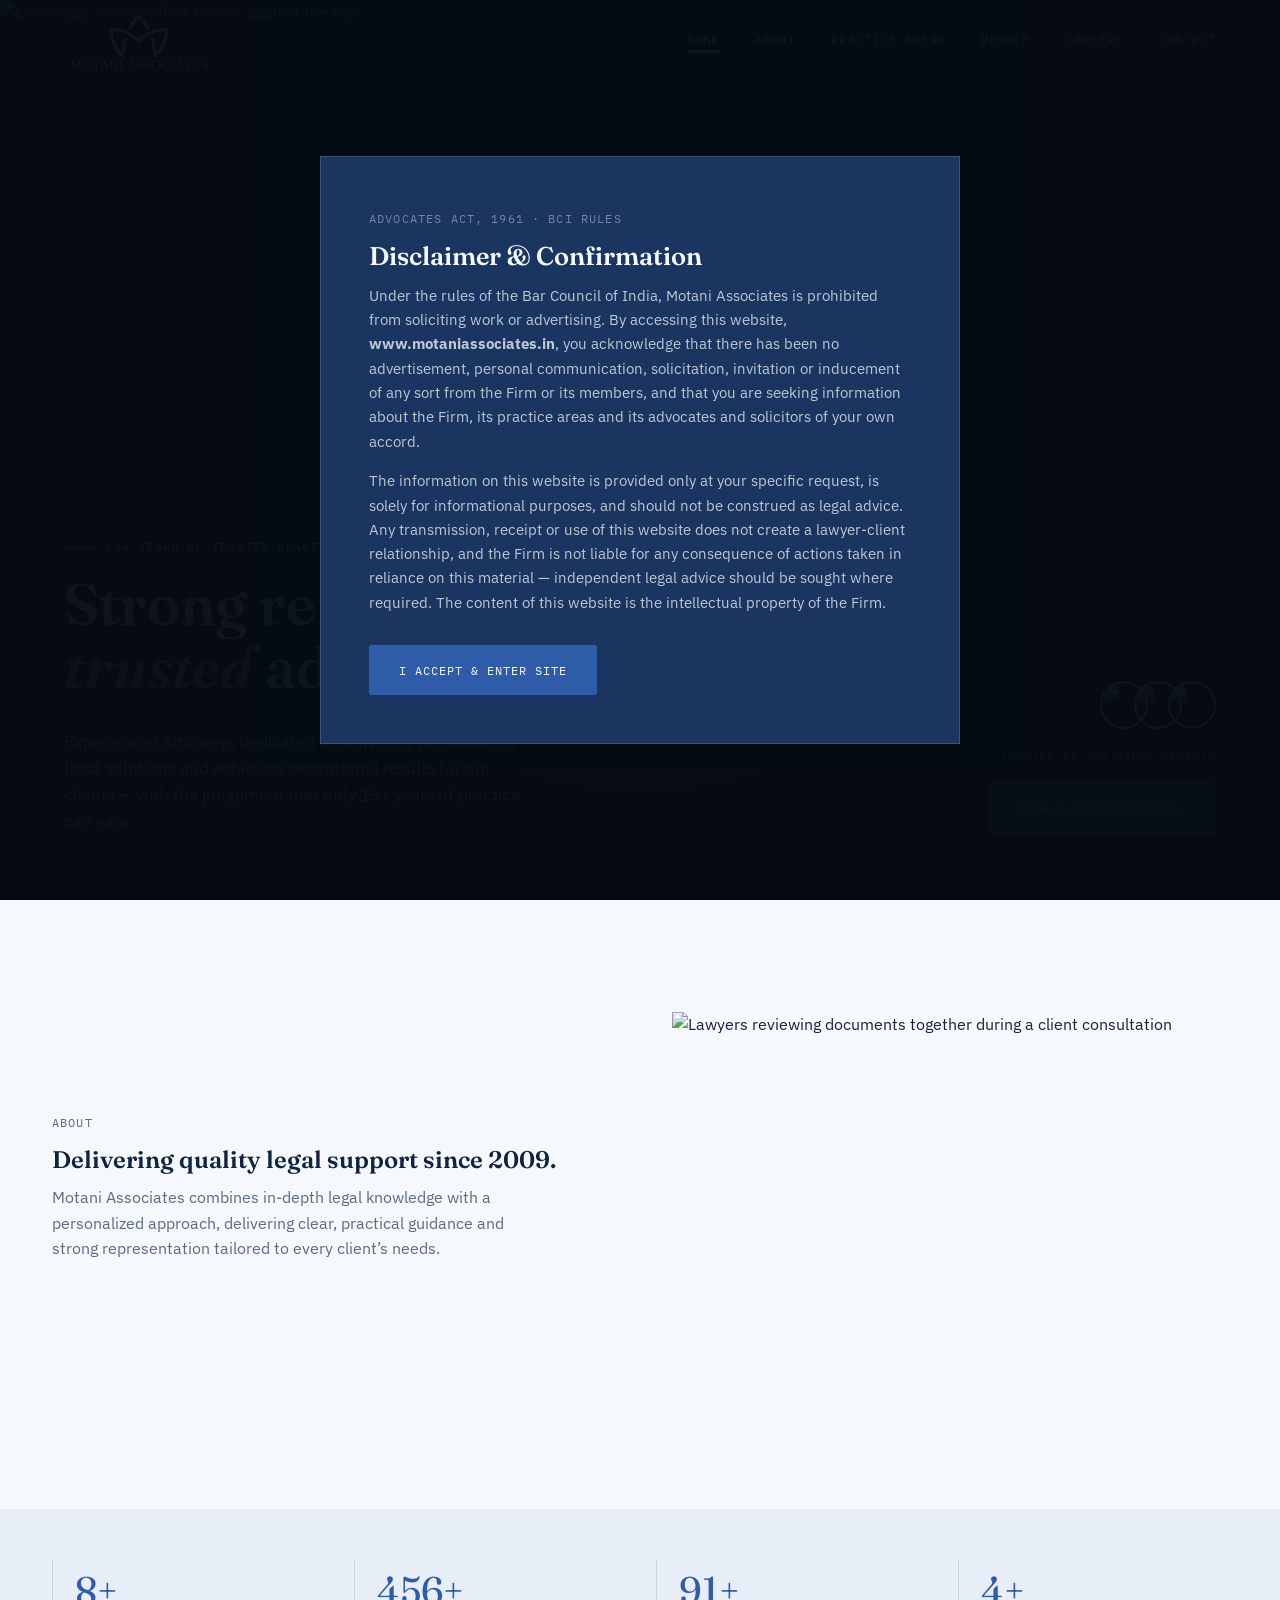
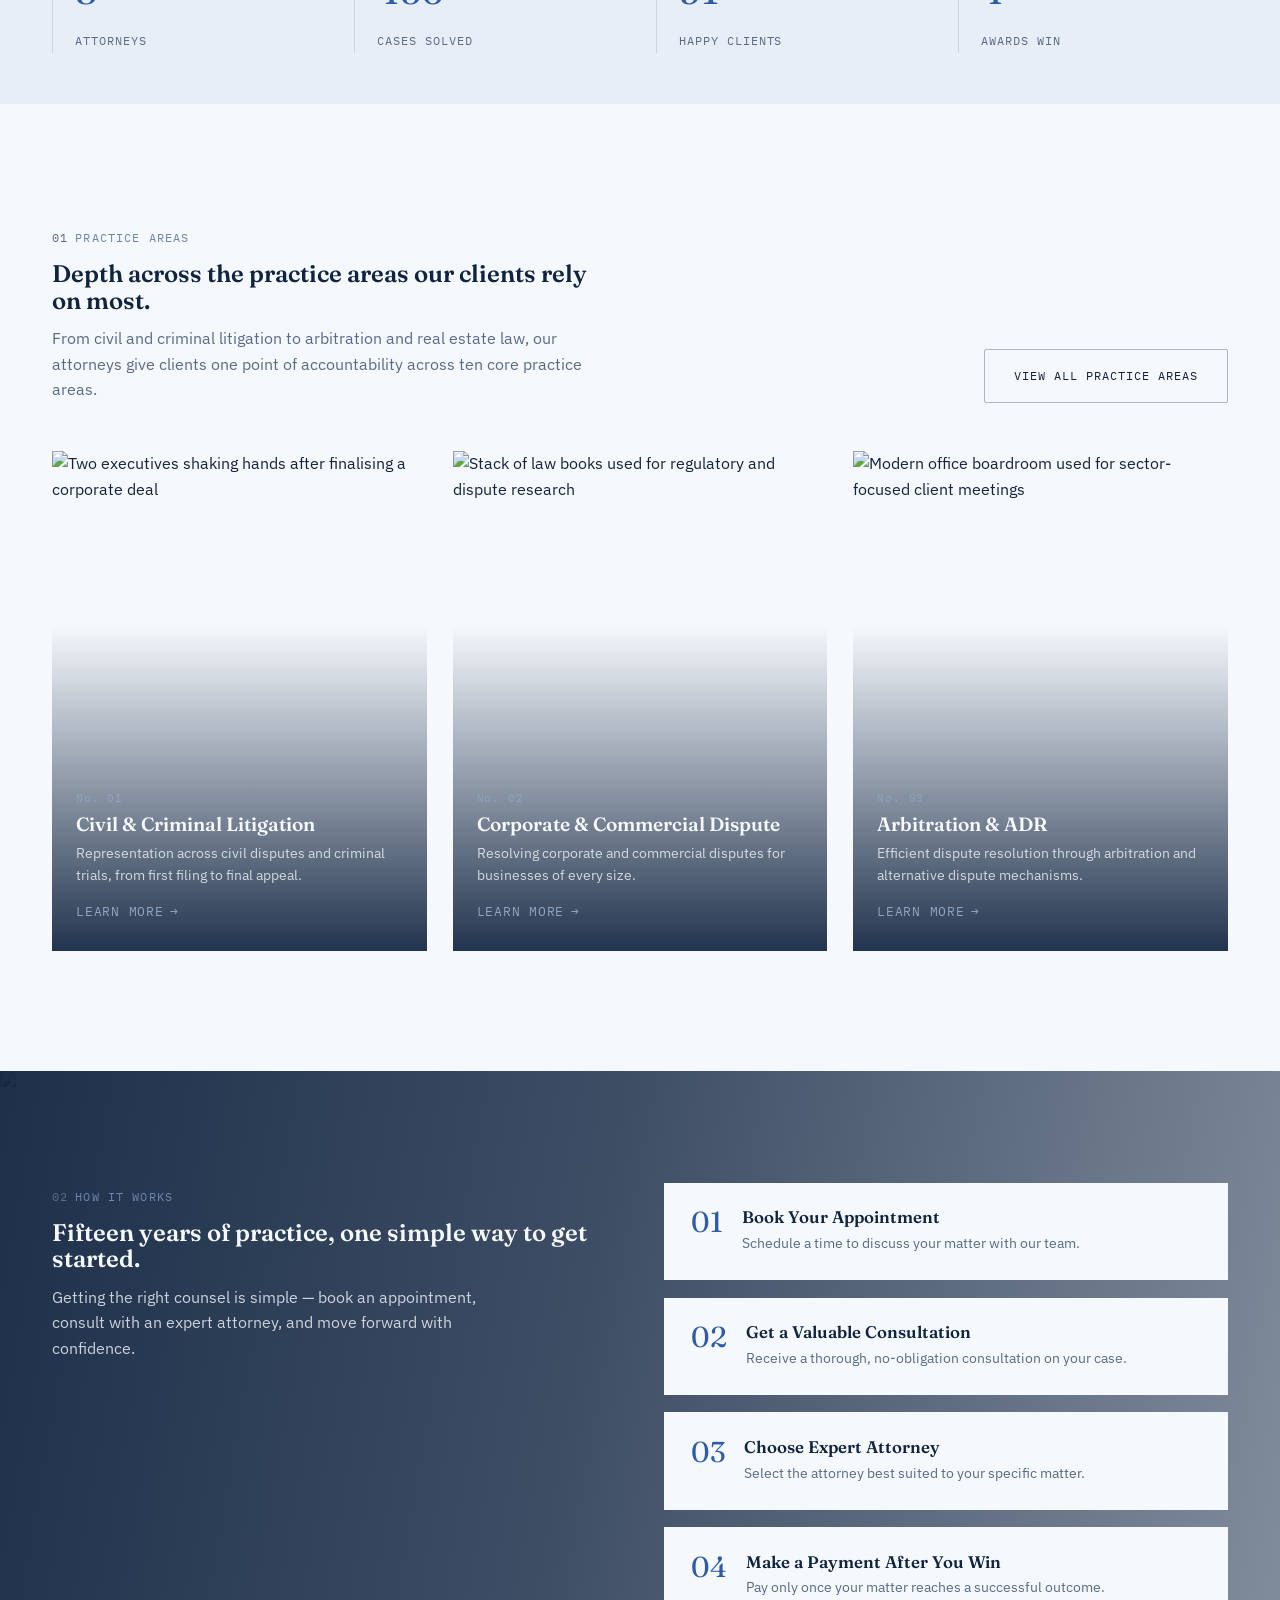
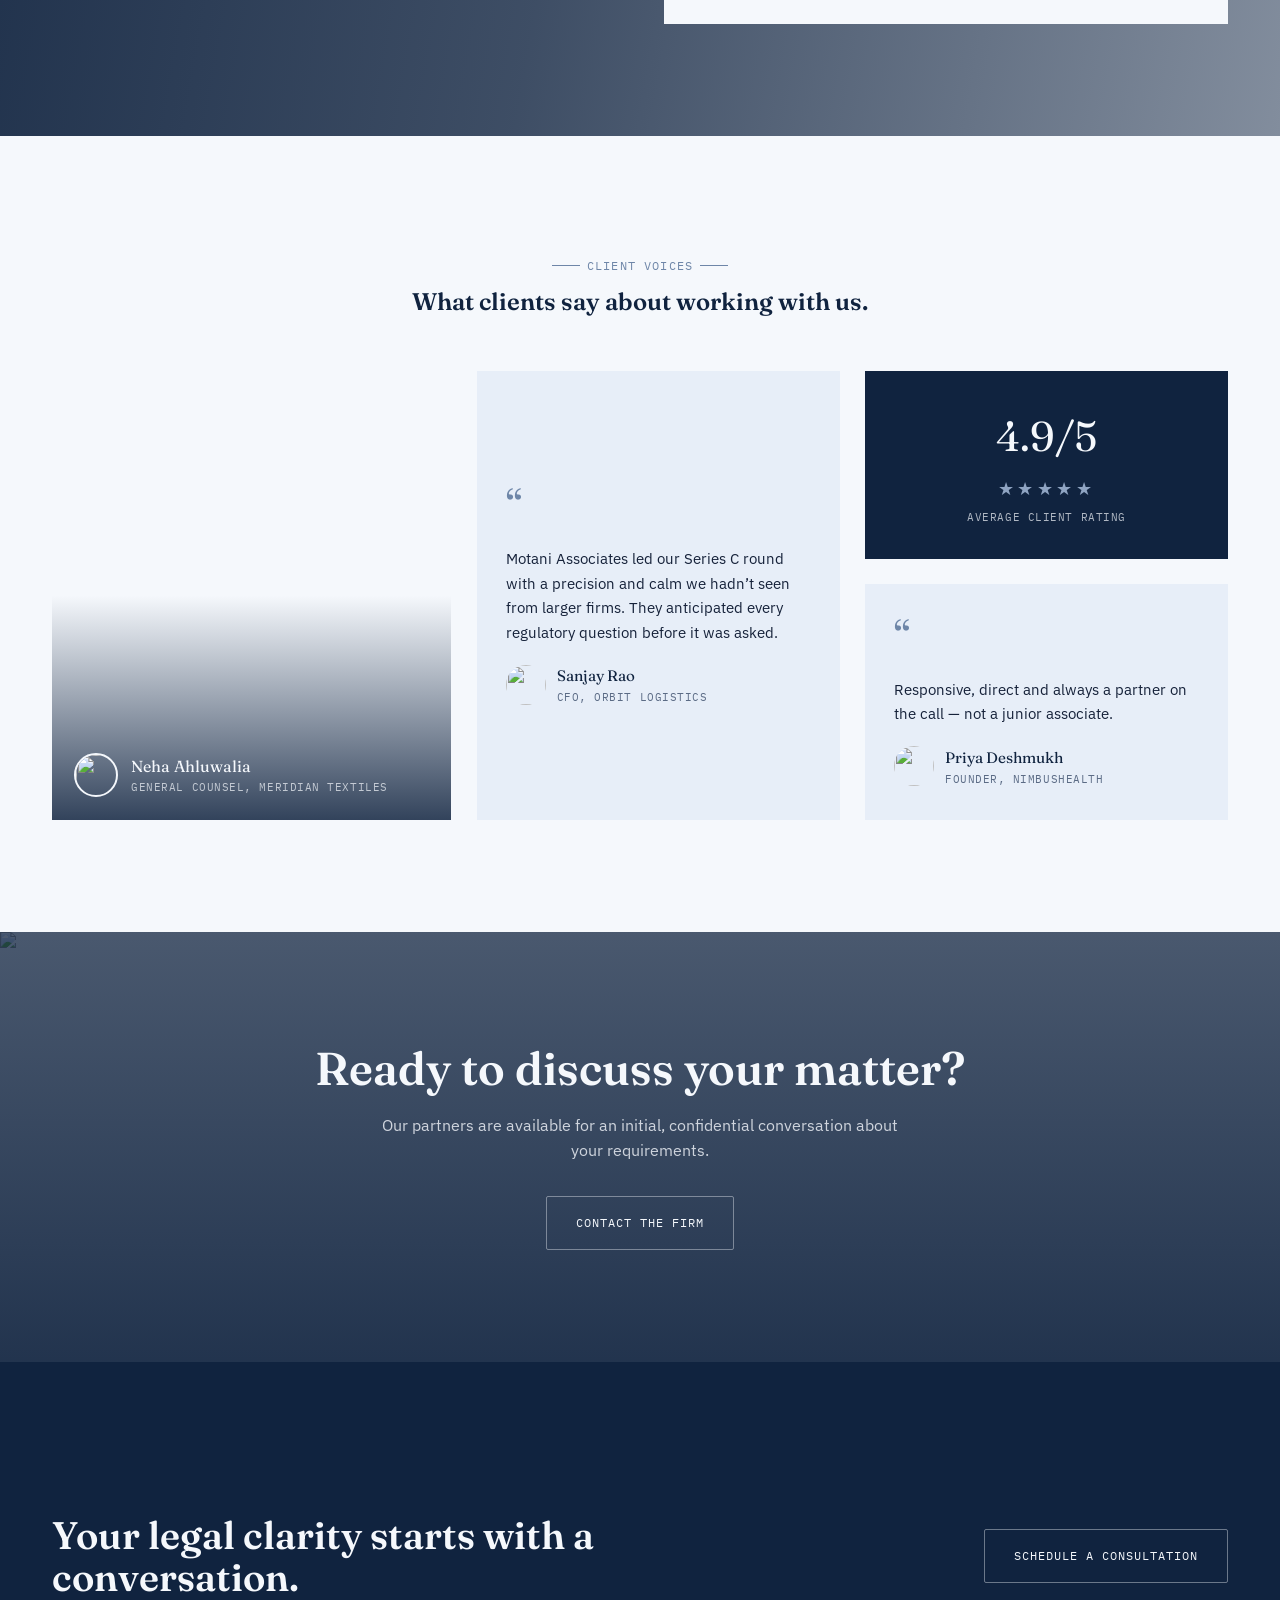
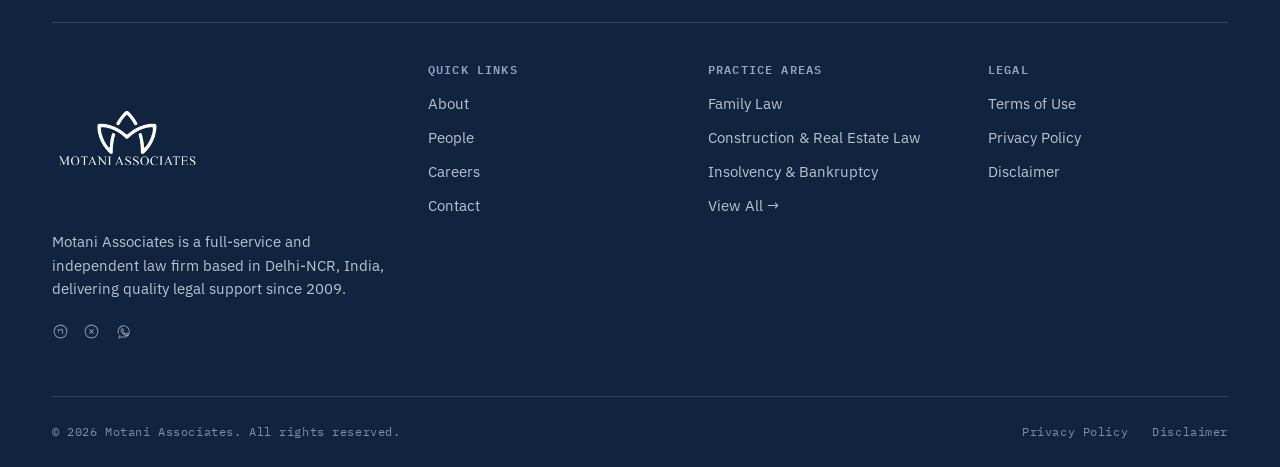
==== index.html @ dd637267 "test" ====
<!DOCTYPE html>
<html lang="en" class="js-disabled">
<head>
<meta charset="UTF-8">
<meta name="viewport" content="width=device-width, initial-scale=1.0">
<title>Motani Associates | Strong Representation, Trusted Advice</title>
<meta name="description" content="Motani Associates is a full-service, independent law firm based in Delhi-NCR, India, delivering quality legal support and strong representation since 2009.">
<link rel="preconnect" href="https://fonts.googleapis.com">
<link rel="preconnect" href="https://fonts.gstatic.com" crossorigin>
<link href="https://fonts.googleapis.com/css2?family=Fraunces:ital,opsz,wght@0,9..144,300;0,9..144,500;0,9..144,600;1,9..144,500&family=IBM+Plex+Mono:wght@400;500&family=IBM+Plex+Sans:wght@400;500;600&display=swap" rel="stylesheet">
<link rel="icon" type="image/svg+xml" href="favicon.svg">
<link rel="alternate icon" href="favicon.ico">
<link rel="stylesheet" href="css/style.css">
</head>
<body>

<div class="scroll-progress"></div>

<div class="disclaimer-overlay" hidden>
  <div class="disclaimer-box">
    <span class="eyebrow">Advocates Act, 1961 &middot; BCI Rules</span>
    <h2>Disclaimer &amp; Confirmation</h2>
    <p>
      Under the rules of the Bar Council of India, Motani Associates is prohibited from soliciting work or
      advertising. By accessing this website, <strong>www.motaniassociates.in</strong>, you acknowledge that
      there has been no advertisement, personal communication, solicitation, invitation or inducement of any
      sort from the Firm or its members, and that you are seeking information about the Firm, its practice
      areas and its advocates and solicitors of your own accord.
    </p>
    <p>
      The information on this website is provided only at your specific request, is solely for informational
      purposes, and should not be construed as legal advice. Any transmission, receipt or use of this website
      does not create a lawyer-client relationship, and the Firm is not liable for any consequence of actions
      taken in reliance on this material &mdash; independent legal advice should be sought where required. The
      content of this website is the intellectual property of the Firm.
    </p>
    <button class="btn btn-solid disclaimer-accept">I Accept &amp; Enter Site</button>
  </div>
</div>

<header class="site-header">
  <div class="container">
    <a href="index.html" class="brand">
       <img src="/Assests/Motani-Association-White-Logo.png" alt="Motani Associates" class="logo-default">
       <img src="/Assests/Motani-Association-Logo.png" alt="Motani Associates" class="logo-solid">
    </a>
    <nav class="main-nav" aria-label="Primary">
      <a href="index.html" aria-current="page"> Home</a>
      <a href="about.html">About</a>
      <a href="practice-areas.html">Practice Areas</a>
      <a href="people.html">People</a>
      <a href="careers.html">Careers</a>
      <a href="contact.html">Contact</a>
    </nav>
    <button class="nav-toggle" aria-label="Toggle menu" aria-expanded="false" aria-controls="mobileNav">
      <span></span>
    </button>
  </div>
</header>

<div class="mobile-nav" id="mobileNav">
  <div class="mobile-nav-texture" aria-hidden="true"></div>
  <div class="mobile-nav-panel">
    <a href="index.html" class="mobile-nav-brand">
      <span class="brand-icon" aria-hidden="true">
        <svg viewBox="0 0 40 40" fill="none" xmlns="http://www.w3.org/2000/svg">
          <path d="M16.5 14L20 9L23.5 14" stroke="currentColor" stroke-width="1.4" stroke-linecap="round" stroke-linejoin="round"/>
          <path d="M20 13.5C14.5 12.5 7.5 16 7 25C11.5 21.5 16 20.5 20.5 24.5" stroke="currentColor" stroke-width="1.4" stroke-linecap="round" stroke-linejoin="round"/>
          <path d="M20 13.5C25.5 12.5 32.5 16 33 25C28.5 21.5 24 20.5 19.5 24.5" stroke="currentColor" stroke-width="1.4" stroke-linecap="round" stroke-linejoin="round"/>
        </svg>
      </span>
      <span class="brand-name">Motani Associates</span>
    </a>
    <div class="mobile-nav-icons">
      <button type="button" class="mobile-icon-btn mobile-search-btn" aria-label="Search">
        <svg viewBox="0 0 24 24" fill="none" stroke="currentColor" stroke-width="1.8"><circle cx="11" cy="11" r="7"></circle><line x1="21" y1="21" x2="16.2" y2="16.2"></line></svg>
      </button>
      <button type="button" class="mobile-icon-btn mobile-close-btn" aria-label="Close menu">
        <svg viewBox="0 0 24 24" fill="none" stroke="currentColor" stroke-width="1.8"><line x1="5" y1="5" x2="19" y2="19"></line><line x1="19" y1="5" x2="5" y2="19"></line></svg>
      </button>
    </div>
    <nav class="mobile-nav-links" aria-label="Primary">
      <a href="index.html">Home</a>
      <a href="about.html">About</a>
      <a href="practice-areas.html">Practice Areas</a>
      <a href="people.html">People</a>
      <a href="careers.html">Careers</a>
      <a href="contact.html">Contact</a>
    </nav>
    <nav class="mobile-nav-utility" aria-label="Secondary">
      <a href="careers.html">Careers</a>
      <a href="#">Alumni</a>
      <a href="#">Contact Us</a>
    </nav>
    <div class="mobile-nav-social">
      <a href="#" class="social-icon" aria-label="Firm on LinkedIn">
        <svg viewBox="0 0 24 24" fill="none" stroke="currentColor" stroke-width="1.5"><circle cx="12" cy="12" r="9"></circle><circle cx="9" cy="10" r="1.3" fill="currentColor" stroke="none"></circle><path d="M9 13.5v-1.8M15 15v-4a2 2 0 0 0-4 0"></path></svg>
      </a>
      <a href="#" class="social-icon" aria-label="Firm on X">
        <svg viewBox="0 0 24 24" fill="none" stroke="currentColor" stroke-width="1.5"><circle cx="12" cy="12" r="9"></circle><line x1="9" y1="9" x2="15" y2="15"></line><line x1="15" y1="9" x2="9" y2="15"></line></svg>
      </a>
    </div>
  </div>
</div>

<main>

  <section class="hero-media">
    <img class="hero-media-bg kb-out" src="https://images.unsplash.com/photo-1486406146926-c627a92ad1ab?w=1920&amp;q=80&amp;auto=format&amp;fit=crop" alt="Low-angle view of office towers against the sky" loading="eager">
    <video class="hero-media-bg hero-media-video kb-out" autoplay muted loop playsinline
      poster="https://images.unsplash.com/photo-1486406146926-c627a92ad1ab?w=1920&amp;q=80&amp;auto=format&amp;fit=crop"
      aria-hidden="true">
      <source src="https://videos.pexels.com/video-files/2611250/2611250-hd_1920_1080_25fps.mp4" type="video/mp4">
    </video>
    <div class="hero-media-inner">
      <div class="hero-media-copy">
        <span class="hero-media-rule">15+ Years of Trusted Practice</span>
        <h1>Strong representation,<br><span class="italic-accent">trusted</span> advice.</h1>
        <p class="hero-media-sub">Experienced attorneys dedicated to delivering personalized legal solutions
          and achieving exceptional results for our clients &mdash; with the judgement that only 15&plus;
          years of practice can earn.</p>
      </div>
      <div class="hero-media-trust">
        <div class="hero-thumb-cluster" aria-hidden="true">
          <img src="https://images.unsplash.com/photo-1494790108377-be9c29b29330?w=200&amp;q=80&amp;auto=format&amp;fit=crop" alt="" loading="lazy">
          <img src="https://images.unsplash.com/photo-1500648767791-00dcc994a43e?w=200&amp;q=80&amp;auto=format&amp;fit=crop" alt="" loading="lazy">
          <img src="https://images.unsplash.com/photo-1573496359142-b8d87734a5a2?w=200&amp;q=80&amp;auto=format&amp;fit=crop" alt="" loading="lazy">
        </div>
        <span class="hero-trust-label">Trusted by 99+ happy clients</span>
        <a href="contact.html" class="btn btn-solid">Book a Consultation <span class="arrow">&rarr;</span></a>
      </div>
    </div>
  </section>

  <section class="intro-section">
    <div class="container intro-grid">
      <div class="intro-text reveal">
        <span class="eyebrow"><span class="num">About</span></span>
        <h2>Delivering quality legal support since 2009.</h2>
        <p>Motani Associates combines in-depth legal knowledge with a personalized approach, delivering clear,
          practical guidance and strong representation tailored to every client&rsquo;s needs.</p>
        <a href="about.html" class="btn btn-outline on-light">Learn More</a>
      </div>
      <div class="intro-photo reveal">
        <img src="https://images.unsplash.com/photo-1521737604893-d14cc237f11d?w=1200&amp;q=80&amp;auto=format&amp;fit=crop" alt="Lawyers reviewing documents together during a client consultation" loading="lazy">
      </div>
    </div>
    <div class="stat-strip">
      <div class="container stat-grid">
        <div class="stat-item reveal">
          <span class="stat-num"><span data-count="9" data-suffix="+">0</span></span>
          <span class="stat-label">Attorneys</span>
        </div>
        <div class="stat-item reveal">
          <span class="stat-num"><span data-count="498" data-suffix="+">0</span></span>
          <span class="stat-label">Cases Solved</span>
        </div>
        <div class="stat-item reveal">
          <span class="stat-num"><span data-count="99" data-suffix="+">0</span></span>
          <span class="stat-label">Happy Clients</span>
        </div>
        <div class="stat-item reveal">
          <span class="stat-num"><span data-count="4" data-suffix="+">0</span></span>
          <span class="stat-label">Awards Win</span>
        </div>
      </div>
    </div>
  </section>

  <section class="pillar on-light" id="sec-expertise">
    <div class="container">
      <div class="photo-cards-intro reveal">
        <div class="copy">
          <span class="eyebrow"><span class="num">01</span> Practice Areas</span>
          <h2>Depth across the practice areas our clients rely on most.</h2>
          <p>From civil and criminal litigation to arbitration and real estate law, our attorneys give clients
            one point of accountability across ten core practice areas.</p>
        </div>
        <a href="practice-areas.html" class="btn btn-outline on-light">View All Practice Areas</a>
      </div>
      <div class="photo-card-grid">
        <div class="photo-card reveal">
          <img src="https://images.unsplash.com/photo-1600880292203-757bb62b4baf?w=900&amp;q=80&amp;auto=format&amp;fit=crop" alt="Two executives shaking hands after finalising a corporate deal" loading="lazy">
          <div class="photo-card-body">
            <span class="no">No. 01</span>
            <h3>Civil &amp; Criminal Litigation</h3>
            <p>Representation across civil disputes and criminal trials, from first filing to final appeal.</p>
            <a href="practice-areas.html" class="text-link">Learn More <span class="arrow">&rarr;</span></a>
          </div>
        </div>
        <div class="photo-card reveal">
          <img src="https://images.unsplash.com/photo-1505664194779-8beaceb93744?w=900&amp;q=80&amp;auto=format&amp;fit=crop" alt="Stack of law books used for regulatory and dispute research" loading="lazy">
          <div class="photo-card-body">
            <span class="no">No. 02</span>
            <h3>Corporate &amp; Commercial Dispute</h3>
            <p>Resolving corporate and commercial disputes for businesses of every size.</p>
            <a href="practice-areas.html" class="text-link">Learn More <span class="arrow">&rarr;</span></a>
          </div>
        </div>
        <div class="photo-card reveal">
          <img src="https://images.unsplash.com/photo-1497366811353-6870744d04b2?w=900&amp;q=80&amp;auto=format&amp;fit=crop" alt="Modern office boardroom used for sector-focused client meetings" loading="lazy">
          <div class="photo-card-body">
            <span class="no">No. 03</span>
            <h3>Arbitration &amp; ADR</h3>
            <p>Efficient dispute resolution through arbitration and alternative dispute mechanisms.</p>
            <a href="practice-areas.html" class="text-link">Learn More <span class="arrow">&rarr;</span></a>
          </div>
        </div>
      </div>
    </div>
  </section>

  <section class="process-section" id="sec-legacy">
    <img class="process-bg" src="https://images.unsplash.com/photo-1497366754035-f200968a6e72?w=1920&amp;q=80&amp;auto=format&amp;fit=crop" alt="Moody view of an office meeting in progress" loading="lazy">
    <div class="container process-grid">
      <div class="process-copy reveal">
        <span class="eyebrow"><span class="num">02</span> How It Works</span>
        <h2>Fifteen years of practice, one simple way to get started.</h2>
        <p>Getting the right counsel is simple &mdash; book an appointment, consult with an expert attorney,
          and move forward with confidence.</p>
      </div>
      <div class="process-steps reveal">
        <div class="process-step">
          <span class="step-num">01</span>
          <div><h3>Book Your Appointment</h3><p>Schedule a time to discuss your matter with our team.</p></div>
        </div>
        <div class="process-step">
          <span class="step-num">02</span>
          <div><h3>Get a Valuable Consultation</h3><p>Receive a thorough, no-obligation consultation on your case.</p></div>
        </div>
        <div class="process-step">
          <span class="step-num">03</span>
          <div><h3>Choose Expert Attorney</h3><p>Select the attorney best suited to your specific matter.</p></div>
        </div>
        <div class="process-step">
          <span class="step-num">04</span>
          <div><h3>Make a Payment After You Win</h3><p>Pay only once your matter reaches a successful outcome.</p></div>
        </div>
      </div>
    </div>
  </section>

  <section class="testimonials-section" id="sec-people">
    <div class="container">
      <div class="section-intro-centered reveal">
        <span class="eyebrow">Client Voices</span>
        <h2>What clients say about working with us.</h2>
      </div>
      <div class="testimonial-grid">
        <div class="testimonial-photo-card reveal">
          <video class="testimonial-video" muted loop playsinline preload="none"
            poster="https://images.unsplash.com/photo-1600880292203-757bb62b4baf?w=900&amp;q=80&amp;auto=format&amp;fit=crop"
            aria-label="Team celebrating a successful client outcome">
            <source src="https://videos.pexels.com/video-files/3255275/3255275-hd_1920_1080_25fps.mp4" type="video/mp4">
          </video>
          <div class="testimonial-overlay">
            <img src="https://images.unsplash.com/photo-1494790108377-be9c29b29330?w=200&amp;q=80&amp;auto=format&amp;fit=crop" alt="" loading="lazy">
            <div>
              <span class="name">Neha Ahluwalia</span>
              <span class="role">General Counsel, Meridian Textiles</span>
            </div>
          </div>
        </div>
        <div class="testimonial-quote-card reveal">
          <span class="quote-mark">&ldquo;</span>
          <p class="quote">Motani Associates led our Series C round with a precision and calm we hadn&rsquo;t
            seen from larger firms. They anticipated every regulatory question before it was asked.</p>
          <div class="testimonial-person">
            <img src="https://images.unsplash.com/photo-1500648767791-00dcc994a43e?w=200&amp;q=80&amp;auto=format&amp;fit=crop" alt="" loading="lazy">
            <div>
              <span class="name">Sanjay Rao</span>
              <span class="role">CFO, Orbit Logistics</span>
            </div>
          </div>
        </div>
        <div class="testimonial-stack">
          <div class="testimonial-rating-card reveal">
            <span class="rating-num">4.9/5</span>
            <div class="stars">&#9733;&#9733;&#9733;&#9733;&#9733;</div>
            <p>Average Client Rating</p>
          </div>
          <div class="testimonial-quote-card reveal">
            <span class="quote-mark">&ldquo;</span>
            <p class="quote">Responsive, direct and always a partner on the call &mdash; not a junior associate.</p>
            <div class="testimonial-person">
              <img src="https://images.unsplash.com/photo-1573496359142-b8d87734a5a2?w=200&amp;q=80&amp;auto=format&amp;fit=crop" alt="" loading="lazy">
              <div>
                <span class="name">Priya Deshmukh</span>
                <span class="role">Founder, NimbusHealth</span>
              </div>
            </div>
          </div>
        </div>
      </div>
    </div>
  </section>

  <section class="cta-photo reveal">
    <img class="cta-photo-bg" src="https://images.unsplash.com/photo-1556761175-5973dc0f32e7?w=1920&amp;q=80&amp;auto=format&amp;fit=crop" alt="Boardroom meeting in progress at dusk" loading="lazy">
    <div class="container">
      <h2>Ready to discuss your matter?</h2>
      <p>Our partners are available for an initial, confidential conversation about your requirements.</p>
      <a href="contact.html" class="btn btn-outline">Contact the Firm</a>
    </div>
  </section>


</main>

<footer class="site-footer">
  <div class="container">
    <div class="footer-cta reveal">
      <h2>Your legal clarity starts with a conversation.</h2>
      <a href="contact.html" class="btn btn-outline">Schedule a Consultation</a>
    </div>
    <div class="footer-grid">
      <div class="footer-col">
        <div class="footer-brand">
          <img src="/Assests/Motani-Association-White-Logo.png" alt="Motani Associates" class="footer-logo">
        </div>
        <p>Motani Associates is a full-service and independent law firm based in Delhi-NCR, India, delivering
          quality legal support since 2009.</p>
        <div class="footer-social">
          <a href="#" class="social-icon" aria-label="Firm on LinkedIn">
            <svg viewBox="0 0 24 24" fill="none" stroke="currentColor" stroke-width="1.5"><circle cx="12" cy="12" r="9"></circle><circle cx="9" cy="10" r="1.3" fill="currentColor" stroke="none"></circle><path d="M9 13.5v-1.8M15 15v-4a2 2 0 0 0-4 0"></path></svg>
          </a>
          <a href="#" class="social-icon" aria-label="Firm on X">
            <svg viewBox="0 0 24 24" fill="none" stroke="currentColor" stroke-width="1.5"><circle cx="12" cy="12" r="9"></circle><line x1="9" y1="9" x2="15" y2="15"></line><line x1="15" y1="9" x2="9" y2="15"></line></svg>
          </a>
          <a href="https://wa.me/919431266021" class="social-icon" aria-label="Firm on WhatsApp" target="_blank" rel="noopener">
            <svg viewBox="0 0 24 24" fill="none" stroke="currentColor" stroke-width="1.5"><path d="M7 17l-1.4 3.9L9.6 19.5A8 8 0 1 0 5 15.3"></path><path d="M9.2 8.6c.2-.5.5-.5.8-.5h.6c.2 0 .4 0 .6.4s.6 1.5.7 1.6c.1.1.1.3 0 .5-.1.2-.2.3-.3.4l-.4.5c-.1.2-.3.3-.1.6.2.3.8 1.2 1.6 2 1.1 1 2 1.3 2.3 1.4.3.1.5.1.6-.1l.6-.7c.2-.3.4-.2.7-.1l1.4.7c.2.1.4.2.4.4 0 .2 0 1-.4 1.4-.4.4-1.1.8-1.9.8-1.4 0-3-.6-4.6-2.1-1.9-1.8-3-3.7-3.2-4.9-.1-.5 0-1 .3-1.3z"></path></svg>
          </a>
        </div>
      </div>
      <div class="footer-col">
        <h4>Quick Links</h4>
        <ul>
          <li><a href="about.html">About</a></li>
          <li><a href="people.html">People</a></li>
          <li><a href="careers.html">Careers</a></li>
          <li><a href="contact.html">Contact</a></li>
        </ul>
      </div>
      <div class="footer-col">
        <h4>Practice Areas</h4>
        <ul>
          <li><a href="practice-areas.html">Family Law</a></li>
          <li><a href="practice-areas.html">Construction &amp; Real Estate Law</a></li>
          <li><a href="practice-areas.html">Insolvency &amp; Bankruptcy</a></li>
          <li><a href="practice-areas.html">View All &rarr;</a></li>
        </ul>
      </div>
      <div class="footer-col">
        <h4>Legal</h4>
        <ul>
          <li><a href="#">Terms of Use</a></li>
          <li><a href="#">Privacy Policy</a></li>
          <li><a href="#">Disclaimer</a></li>
        </ul>
      </div>
    </div>
    <div class="footer-bottom">
      <span>&copy; 2026 Motani Associates. All rights reserved.</span>
      <div class="footer-bottom-links">
        <a href="#">Privacy Policy</a>
        <a href="#">Disclaimer</a>
      </div>
    </div>
  </div>
</footer>

<script src="js/main.js"></script>
</body>
</html>
---- css/style.css ----
/* ==========================================================================
   Verma Motwani & Co. — Shared stylesheet (v2)
   ========================================================================== */

:root {
  --ink-navy: #10233F;
  --ink-navy-2: #1A3560;
  --ivory: #F5F8FC;
  --ivory-2: #E7EEF8;
  --oxblood: #2F5CA8;
  --oxblood-light: #3F6EBE;
  --brass: #6E86A8;
  --brass-light: #8FA4C2;
  --ink: #16223A;
  --ink-soft: #5B6B85;
  --line: rgba(22,34,58,0.12);
  --line-on-dark: rgba(245,248,252,0.16);

  --font-display: "Fraunces", "Georgia", serif;
  --font-body: "IBM Plex Sans", -apple-system, sans-serif;
  --font-mono: "IBM Plex Mono", "Courier New", monospace;

  --header-h: 84px;
  --container-w: 1240px;
  --ease: cubic-bezier(.16,.84,.44,1);
  --pad: 4rem;
}

/* ---------- Reset ---------- */
*, *::before, *::after { box-sizing: border-box; }
html { scroll-behavior: smooth; }
body {
  margin: 0;
  font-family: var(--font-body);
  color: var(--ink);
  background: var(--ivory);
  line-height: 1.6;
  -webkit-font-smoothing: antialiased;
}
img, svg { max-width: 100%; display: block; }
a { color: inherit; text-decoration: none; }
ul { margin: 0; padding: 0; list-style: none; }
h1, h2, h3, h4 {
  font-family: var(--font-display);
  font-weight: 600;
  line-height: 1.1;
  margin: 0 0 .5em;
  color: var(--ink-navy);
}
p { margin: 0 0 1em; }
button { font-family: inherit; cursor: pointer; }
input, textarea, select { font-family: inherit; }

@media (prefers-reduced-motion: reduce) {
  html { scroll-behavior: auto; }
  *, *::before, *::after {
    animation-duration: .001ms !important;
    animation-iteration-count: 1 !important;
    transition-duration: .001ms !important;
    scroll-behavior: auto !important;
  }
}

:focus-visible {
  outline: 2px solid var(--brass);
  outline-offset: 3px;
}

.container {
  width: 100%;
  max-width: var(--container-w);
  margin: 0 auto;
  padding: 0 32px;
}

.eyebrow {
  font-family: var(--font-mono);
  font-size: .72rem;
  letter-spacing: .1em;
  text-transform: uppercase;
  color: var(--brass);
  display: inline-flex;
  align-items: center;
  gap: .6em;
  margin-bottom: 1.2em;
}
.eyebrow .num { color: var(--ink-soft); }
.on-dark .eyebrow .num { color: rgba(245,248,252,.55); }

.italic-accent { font-style: italic; color: var(--brass-light); }

/* ---------- Scroll progress bar ---------- */
.scroll-progress {
  position: fixed;
  top: 0; left: 0;
  height: 2px;
  width: 0%;
  background: linear-gradient(90deg, var(--brass), var(--oxblood));
  z-index: 1100;
  transition: width .1s linear;
}
@media (prefers-reduced-motion: reduce) {
  .scroll-progress { transition: none; }
}

/* ---------- Buttons ---------- */
.btn {
  display: inline-flex;
  align-items: center;
  gap: .6em;
  font-family: var(--font-mono);
  font-size: .78rem;
  letter-spacing: .08em;
  text-transform: uppercase;
  padding: 1rem 1.8rem;
  border-radius: 2px;
  border: 1px solid transparent;
  transition: background .3s var(--ease), color .3s var(--ease), border-color .3s var(--ease), transform .12s linear;
  will-change: transform;
}
.btn-solid {
  background: var(--oxblood);
  color: var(--ivory);
  border-color: var(--oxblood);
}
.btn-solid:hover { background: var(--oxblood-light); }
.btn-outline {
  background: transparent;
  border-color: rgba(245,248,252,.4);
  color: var(--ivory);
}
.btn-outline:hover { border-color: var(--brass-light); color: var(--brass-light); }
.on-light .btn-outline { border-color: rgba(22,34,58,.3); color: var(--ink); }
.on-light .btn-outline:hover { border-color: var(--oxblood); color: var(--oxblood); }
.cta-band .btn-outline { border-color: rgba(245,248,252,.5); color: var(--ivory); }
.cta-band .btn-outline:hover { border-color: var(--brass-light); color: var(--brass-light); }

.text-link {
  display: inline-flex;
  align-items: center;
  gap: .5em;
  font-family: var(--font-mono);
  font-size: .8rem;
  letter-spacing: .06em;
  text-transform: uppercase;
  color: var(--oxblood);
  border-bottom: 1px solid transparent;
  padding-bottom: 2px;
  transition: gap .25s var(--ease), border-color .25s var(--ease), color .25s var(--ease);
}
.text-link .arrow { transition: transform .25s var(--ease); }
.text-link:hover { gap: .9em; border-color: var(--brass); color: var(--brass); }
.on-dark .text-link { color: var(--brass-light); }
.on-dark .text-link:hover { color: var(--ivory); border-color: var(--ivory); }

/* ---------- Header ---------- */
.site-header {
  position: fixed;
  top: 0; left: 0; right: 0;
  z-index: 500;
  height: var(--header-h);
  display: flex;
  align-items: center;
  background: transparent;
  border-bottom: 1px solid transparent;
  transition: background .35s var(--ease), border-color .35s var(--ease), box-shadow .35s var(--ease);
}
.site-header.is-solid {
  background: rgba(245,248,252,.96);
  border-bottom-color: var(--line);
  box-shadow: 0 4px 24px rgba(16,35,63,.06);
}
.site-header .container {
  display: flex;
  align-items: center;
  justify-content: space-between;
  max-width: none;
  padding-left: var(--pad);
  padding-right: var(--pad);
}
.brand {
  display: flex;
  align-items: center;
  gap: 11px;
  color: var(--ivory);
  transition: color .35s var(--ease);
}
.site-header.is-solid .brand { color: var(--ink-navy); }
.brand-icon {
  width: 34px;
  height: 34px;
  flex-shrink: 0;
  display: flex;
}
.brand-icon svg { width: 100%; height: 100%; }
.brand-name {
  font-family: var(--font-display);
  font-size: 1.25rem;
  font-weight: 600;
  white-space: nowrap;
}

.main-nav { display: flex; align-items: center; gap: 2.2rem; }
.main-nav a {
  font-family: var(--font-mono);
  font-size: .76rem;
  letter-spacing: .1em;
  text-transform: uppercase;
  color: var(--ivory);
  position: relative;
  padding-bottom: 4px;
  transition: color .3s var(--ease);
}
.site-header.is-solid .main-nav a { color: var(--ink); }
.main-nav a::after {
  content: "";
  position: absolute;
  left: 0; right: 0; bottom: 0;
  height: 3px;
  border-radius: 20px;
  background: var(--brass);
  transform: scaleX(0);
  transform-origin: right;
  transition: transform .3s var(--ease);
}
.main-nav a:hover::after,
.main-nav a[aria-current="page"]::after { transform: scaleX(1); transform-origin: left; }
.main-nav a[aria-current="page"] { color: var(--brass-light); }
.site-header.is-solid .main-nav a[aria-current="page"] { color: var(--oxblood); }

.nav-toggle {
  display: none;
  width: 44px; height: 44px;
  border: none;
  background: transparent;
  position: relative;
  z-index: 620;
}
.nav-toggle span, .nav-toggle span::before, .nav-toggle span::after {
  content: "";
  position: absolute;
  left: 10px; right: 10px;
  height: 2px;
  background: var(--ivory);
  transition: transform .3s var(--ease), opacity .3s var(--ease), background .3s var(--ease);
}
.site-header.is-solid .nav-toggle span,
.site-header.is-solid .nav-toggle span::before,
.site-header.is-solid .nav-toggle span::after { background: var(--ink-navy); }
.nav-open .nav-toggle span,
.nav-open .nav-toggle span::before,
.nav-open .nav-toggle span::after { background: var(--ivory); }
.nav-toggle span { top: 21px; }
.nav-toggle span::before { top: -7px; }
.nav-toggle span::after { top: 7px; }
.nav-open .nav-toggle span { background: transparent; }
.nav-open .nav-toggle span::before { top: 0; transform: rotate(45deg); }
.nav-open .nav-toggle span::after { top: 0; transform: rotate(-45deg); }

/* ---------- Mobile nav: split panel ---------- */
.mobile-nav {
  position: fixed;
  inset: 0;
  z-index: 600;
  background: var(--ink-navy);
  display: grid;
  grid-template-columns: 38vw 1fr;
  transform: translateY(-100%);
  transition: transform .5s var(--ease);
}
.nav-open .mobile-nav { transform: translateY(0); }
.mobile-nav-texture {
  position: relative;
  background:
    repeating-linear-gradient(115deg, rgba(110,134,168,.14) 0px, rgba(110,134,168,.14) 2px, transparent 2px, transparent 26px),
    var(--ink-navy-2);
}
.mobile-nav-panel {
  position: relative;
  display: flex;
  flex-direction: column;
  align-items: flex-end;
  justify-content: center;
  height: 100%;
  padding: 0 8vw;
}
.mobile-nav-icons {
  position: absolute;
  top: 24px;
  right: 8vw;
  display: flex;
  align-items: center;
  gap: 1.1rem;
}
.mobile-nav-brand {
  position: absolute;
  top: 22px;
  left: 8vw;
  right: 104px;
  display: flex;
  align-items: center;
  gap: 10px;
  color: var(--ivory);
  overflow: hidden;
}
.mobile-nav-brand .brand-icon { width: 28px; height: 28px; flex-shrink: 0; }
.mobile-nav-brand .brand-name {
  font-size: 1.05rem;
  overflow: hidden;
  text-overflow: ellipsis;
  white-space: nowrap;
}
.mobile-icon-btn {
  display: flex;
  align-items: center;
  justify-content: center;
  background: transparent;
  border: none;
  padding: 4px;
  color: var(--ivory);
}
.mobile-icon-btn svg { width: 19px; height: 19px; }
.mobile-icon-btn:hover { color: var(--brass-light); }

.mobile-nav-links {
  display: flex;
  flex-direction: column;
  align-items: flex-end;
  gap: 1.5rem;
}
.mobile-nav-links a {
  font-family: var(--font-display);
  font-size: 22px;
  color: var(--ivory);
  font-style: normal;
  text-align: right;
}
.mobile-nav-links a:hover { color: var(--brass-light); }

.mobile-nav-utility {
  display: flex;
  flex-direction: column;
  align-items: flex-end;
  gap: .6rem;
  margin-top: 2rem;
}
.mobile-nav-utility a {
  font-family: var(--font-mono);
  font-size: .74rem;
  letter-spacing: .05em;
  text-transform: uppercase;
  color: rgba(245,248,252,.55);
}
.mobile-nav-utility a:hover { color: var(--ivory); }

.mobile-nav-social {
  position: absolute;
  bottom: 24px;
  right: 8vw;
  display: flex;
  align-items: center;
  gap: 1rem;
}
.social-icon { display: flex; color: rgba(245,248,252,.45); }
.social-icon svg { width: 17px; height: 17px; }
.social-icon:hover { color: var(--brass-light); }

@media (max-width: 560px) {
  .mobile-nav { grid-template-columns: 26vw 1fr; }
  .mobile-nav-panel { padding: 0 7vw; }
  .mobile-nav-icons { right: 7vw; }
  .mobile-nav-brand { left: 7vw; }
  .mobile-nav-brand .brand-name { font-size: .92rem; }
  .mobile-nav-social { right: 7vw; }
  .mobile-nav-links a { font-size: 19px; }
}

/* ---------- Disclaimer overlay ---------- */
.disclaimer-overlay {
  position: fixed;
  inset: 0;
  z-index: 1000;
  background: rgba(6,11,18,.96);
  color: var(--ivory);
  display: flex;
  align-items: center;
  justify-content: center;
  padding: 2rem;
}
.disclaimer-overlay[hidden] { display: none; }
.disclaimer-box {
  max-width: 640px;
  border: 1px solid var(--line-on-dark);
  padding: 3rem;
  background: var(--ink-navy-2);
}
.disclaimer-box h2 { color: var(--ivory); font-size: 1.6rem; }
.disclaimer-box p { color: rgba(245,248,252,.75); font-size: .95rem; }
.disclaimer-box .btn-solid { margin-top: 1rem; }

/* ---------- Split hero ---------- */
.hero-split {
  position: relative;
  min-height: 100vh;
  display: grid;
  grid-template-columns: 1fr 1fr;
}
.hero-left {
  position: relative;
  background:
    radial-gradient(circle at calc(var(--mx, 50%)) calc(var(--my, 50%)), rgba(110,134,168,.22), transparent 45%),
    linear-gradient(160deg, var(--ink-navy) 0%, var(--ink-navy-2) 100%);
  color: var(--ivory);
  display: flex;
  align-items: flex-end;
  padding: calc(var(--header-h) + 2rem) var(--pad) 4rem;
  overflow: hidden;
}
.hero-left-inner { position: relative; z-index: 2; max-width: 520px; }
.hero-left h1 {
  color: var(--ivory);
  font-size: clamp(2.2rem, 4.4vw, 3.6rem);
  margin-bottom: .3em;
}
.hero-sub {
  font-size: 1.05rem;
  color: rgba(245,248,252,.78);
  max-width: 480px;
  margin-bottom: 2.2em;
}
.hero-ctas { display: flex; gap: 1rem; flex-wrap: wrap; }

.hero-right {
  position: relative;
  overflow: hidden;
  background: var(--ink-navy-2);
}
.hero-right-art {
  position: absolute;
  inset: -6%;
  width: 112%;
  height: 112%;
  animation: kenburns 22s ease-in-out infinite alternate;
}
.hero-right-art svg,
.hero-right-art img { width: 100%; height: 100%; object-fit: cover; display: block; }
.hero-right::after {
  content: "";
  position: absolute;
  inset: 0;
  background: linear-gradient(135deg, rgba(16,35,63,.85) 0%, rgba(16,35,63,.25) 55%, rgba(16,35,63,.55) 100%);
}
@keyframes kenburns {
  0% { transform: scale(1); }
  100% { transform: scale(1.08); }
}
@media (prefers-reduced-motion: reduce) {
  .hero-right-art { animation: none; }
}

@media (max-width: 900px) {
  .hero-split { grid-template-columns: 1fr; }
  .hero-right { height: 42vh; }
  .hero-left { padding: calc(var(--header-h) + 1.5rem) var(--pad) 3rem; }
}



/* ---------- Stat strip ---------- */
.stat-strip {
  background: var(--ivory-2);
  padding: 3.2rem 0;
}
.stat-grid {
  display: grid;
  grid-template-columns: repeat(4, 1fr);
  gap: 2rem;
}
.stat-item { text-align: left; border-left: 1px solid var(--line); padding-left: 1.4rem; }
.stat-num {
  font-family: var(--font-display);
  font-size: clamp(1.8rem, 3vw, 2.6rem);
  color: var(--oxblood);
  display: block;
  margin-bottom: .15em;
}
.stat-label {
  font-family: var(--font-mono);
  font-size: .72rem;
  letter-spacing: .08em;
  text-transform: uppercase;
  color: var(--ink-soft);
}
@media (max-width: 760px) {
  .stat-grid { grid-template-columns: repeat(2, 1fr); }
  .stat-item:nth-child(n+3) { margin-top: 1.5rem; }
}

/* ---------- Expertise / pillar sections ---------- */
.pillar {
  padding: 7.5rem 0;
  overflow: hidden;
}
.pillar.on-dark { background: var(--ink-navy); color: rgba(245,248,252,.85); }
.pillar.on-dark h2 { color: var(--ivory); }
.pillar.on-light { background: var(--ivory); }
.pillar-grid {
  display: grid;
  grid-template-columns: 1fr 1fr;
  gap: 4rem;
  align-items: center;
}
.pillar.reverse .pillar-grid { direction: rtl; }
.pillar.reverse .pillar-grid > * { direction: ltr; }
.pillar-text p { max-width: 640px; color: var(--ink-soft); }
.pillar-text p + p { margin-top: 1em; }
.pillar + .pillar { border-top: 1px solid var(--line); }
.pillar.on-dark .pillar-text p { color: rgba(245,248,252,.72); }
.pillar-text h2 { font-size: clamp(1.8rem, 3vw, 2.6rem); }

.pillar-art {
  position: relative;
  display: flex;
  align-items: center;
  justify-content: center;
  padding: 2.5rem;
}
.pillar-art::before {
  content: "";
  position: absolute;
  inset: 22px;
  border: 1px solid var(--line);
  transition: inset .35s var(--ease);
  pointer-events: none;
}
.pillar.on-dark .pillar-art::before { border-color: var(--line-on-dark); }
.pillar-art:hover::before { inset: 12px; }
.pillar-art svg {
  width: 100%;
  max-width: 380px;
  height: auto;
  transition: transform .5s var(--ease);
}
.pillar-art img {
  width: 100%;
  max-width: 380px;
  aspect-ratio: 5 / 4;
  height: auto;
  object-fit: cover;
  display: block;
  transition: transform .5s var(--ease);
}
.pillar-art:hover svg,
.pillar-art:hover img { transform: scale(1.045); }
.pillar-art-scrim {
  position: absolute;
  inset: 22px;
  background: linear-gradient(135deg, rgba(16,35,63,.35), rgba(47,92,168,.18));
  pointer-events: none;
}
.pillar-art-caption {
  position: absolute;
  bottom: 8px;
  left: 8px;
  font-family: var(--font-mono);
  font-size: .66rem;
  letter-spacing: .06em;
  text-transform: uppercase;
  color: var(--ink-soft);
  opacity: 0;
  transform: translateY(6px);
  transition: opacity .3s var(--ease), transform .3s var(--ease);
}
.pillar.on-dark .pillar-art-caption { color: rgba(245,248,252,.6); }
.pillar-art:hover .pillar-art-caption { opacity: 1; transform: translateY(0); }

@media (max-width: 900px) {
  .pillar { padding: 4.5rem 0; }
  .pillar-grid { grid-template-columns: 1fr; gap: 2.5rem; }
  .pillar.reverse .pillar-grid { direction: ltr; }
  .pillar-art { order: -1; max-width: 320px; margin: 0 auto; padding: 1.5rem; }
}

/* ---------- CTA band ---------- */
.cta-band {
  background: var(--oxblood);
  color: var(--ivory);
  padding: 5.5rem 0;
  text-align: center;
}
.cta-band h2 { color: var(--ivory); font-size: clamp(1.8rem, 3.4vw, 2.8rem); }
.cta-band p { color: rgba(245,248,252,.8); max-width: 520px; margin: 0 auto 2em; }

/* ---------- Footer ---------- */
.site-footer { background: var(--ink-navy); color: rgba(245,248,252,.75); padding: 5rem 0 0; }
.footer-grid {
  display: grid;
  grid-template-columns: 1.4fr 1fr 1fr 1fr;
  gap: 2.5rem;
  padding-bottom: 3.5rem;
  border-top: 1px solid var(--line-on-dark);
  border-bottom: 1px solid var(--line-on-dark);
}
.footer-col h4 {
  color: var(--brass-light);
  font-family: var(--font-mono);
  font-size: .72rem;
  letter-spacing: .1em;
  text-transform: uppercase;
  margin-bottom: 1.4em;
}
.footer-col p, .footer-col li { font-size: .92rem; margin-bottom: .7em; }
.footer-col a:hover { color: var(--ivory); }
.footer-brand {
  display: flex;
  align-items: center;
  gap: 10px;
  font-family: var(--font-display);
  color: var(--ivory);
  font-size: 1.3rem;
  margin-bottom: .8em;
}
.footer-brand .brand-icon { width: 32px; height: 32px; }
.footer-bottom {
  display: flex;
  justify-content: space-between;
  align-items: center;
  flex-wrap: wrap;
  gap: 1rem;
  padding: 1.6rem 0;
  font-family: var(--font-mono);
  font-size: .72rem;
  letter-spacing: .05em;
  color: rgba(245,248,252,.5);
}
.footer-bottom-links { display: flex; gap: 1.5rem; }
@media (max-width: 900px) {
  .footer-grid { grid-template-columns: 1fr 1fr; }
}
@media (max-width: 560px) {
  .footer-grid { grid-template-columns: 1fr; }
}

/* ---------- Page header (inner pages) ---------- */
.page-header {
  background: var(--ink-navy);
  color: var(--ivory);
  padding: calc(var(--header-h) + 5.5rem) 0 4.5rem;
  position: relative;
  background-image: radial-gradient(ellipse 60% 80% at 85% 0%, rgba(110,134,168,.18), transparent 60%);
}
.page-header h1 { color: var(--ivory); font-size: clamp(2.2rem, 5vw, 3.6rem); max-width: 780px; }
.page-header p { color: rgba(245,248,252,.72); max-width: 620px; font-size: 1.05rem; }

/* ---------- Reveal animation ---------- */
.reveal { opacity: 0; transform: translateY(28px); transition: opacity .8s var(--ease), transform .8s var(--ease); }
.reveal.is-visible { opacity: 1; transform: translateY(0); }
.js-disabled .reveal { opacity: 1; transform: none; }

/* ---------- About page ---------- */
.origin {
  padding: 6.5rem 0;
  background: var(--ivory);
}
.origin-grid {
  display: grid;
  grid-template-columns: 1fr 1fr;
  gap: 4rem;
  align-items: center;
}
.origin-art svg { max-width: 380px; margin: 0 auto; }
@media (max-width: 900px) {
  .origin-grid { grid-template-columns: 1fr; gap: 2.5rem; }
  .origin-art { order: -1; }
}

.values-section {
  padding: 6.5rem 0;
  background: var(--ivory-2);
}
.values-grid {
  display: grid;
  grid-template-columns: repeat(3, 1fr);
  gap: 1.6rem;
}
.value-card {
  background: var(--ivory);
  padding: 2.2rem 1.8rem;
  border-top: 3px solid var(--oxblood);
}
.value-card .num {
  font-family: var(--font-mono);
  color: var(--brass);
  font-size: .85rem;
  letter-spacing: .08em;
  display: block;
  margin-bottom: .8em;
}
.value-card h3 { font-size: 1.25rem; margin-bottom: .4em; }
.value-card p { color: var(--ink-soft); font-size: .95rem; margin: 0; }
@media (max-width: 900px) {
  .values-grid { grid-template-columns: repeat(2, 1fr); }
}
@media (max-width: 560px) {
  .values-grid { grid-template-columns: 1fr; }
}

/* ---------- Practice areas ---------- */
.practice-group { padding: 5rem 0; }
.practice-group:nth-child(even) { background: var(--ivory-2); }
.group-head { max-width: 640px; margin-bottom: 3rem; }
.practice-detail-section { scroll-margin-top: calc(var(--header-h) + 24px); }
.card-grid {
  display: grid;
  grid-template-columns: repeat(3, 1fr);
  gap: 1.6rem;
}
.pa-card {
  background: var(--ivory);
  border: 1px solid var(--line);
  padding: 2rem 1.7rem;
  transition: border-color .3s var(--ease), transform .3s var(--ease), box-shadow .3s var(--ease);
}
.pa-card:hover {
  border-color: var(--brass);
  transform: translateY(-6px);
  box-shadow: 0 18px 32px rgba(16,35,63,.1);
}
.pa-card .no {
  font-family: var(--font-mono);
  font-size: .72rem;
  letter-spacing: .08em;
  color: var(--oxblood);
  display: block;
  margin-bottom: 1em;
}
.pa-card h3 { font-size: 1.15rem; margin-bottom: .4em; }
.pa-card p { color: var(--ink-soft); font-size: .92rem; margin: 0; }
@media (max-width: 900px) {
  .card-grid { grid-template-columns: repeat(2, 1fr); }
}
@media (max-width: 600px) {
  .card-grid { grid-template-columns: 1fr; }
}

/* ---------- People page: toolbar ---------- */
.people-toolbar {
  padding: 2.5rem 0 1rem;
  display: flex;
  flex-wrap: wrap;
  align-items: center;
  justify-content: space-between;
  gap: 1.5rem;
}
.filter-pills { display: flex; gap: .6rem; flex-wrap: wrap; }
.filter-pill {
  font-family: var(--font-mono);
  font-size: .72rem;
  letter-spacing: .06em;
  text-transform: uppercase;
  padding: .6em 1.2em;
  border: 1px solid var(--line);
  background: var(--ivory);
  color: var(--ink-soft);
  border-radius: 999px;
  transition: background .25s var(--ease), color .25s var(--ease), border-color .25s var(--ease);
}
.filter-pill:hover { border-color: var(--brass); color: var(--ink); }
.filter-pill.is-active { background: var(--ink-navy); border-color: var(--ink-navy); color: var(--ivory); }

.people-search { position: relative; }
.people-search input {
  font-family: var(--font-mono);
  font-size: .8rem;
  padding: .7em 1.1em;
  border: 1px solid var(--line);
  background: var(--ivory);
  color: var(--ink);
  min-width: 220px;
  border-radius: 2px;
  transition: border-color .25s var(--ease);
}
.people-search input:focus { border-color: var(--oxblood); outline: none; }
.people-search input::placeholder { color: var(--ink-soft); }

.people-empty {
  display: none;
  padding: 3rem 0;
  text-align: center;
  color: var(--ink-soft);
  font-family: var(--font-mono);
  font-size: .85rem;
  letter-spacing: .04em;
  text-transform: uppercase;
}
.people-empty.is-visible { display: block; }

/* ---------- People page: photo-well cards ---------- */
.people-section { padding: 3rem 0 5rem; }
.people-grid {
  display: grid;
  grid-template-columns: repeat(4, 1fr);
  gap: 1.6rem;
}
.people-grid.people-grid-3col { grid-template-columns: repeat(3, 1fr); }
.person-card {
  position: relative;
  border: 1px solid var(--line);
  transition: opacity .25s var(--ease), transform .25s var(--ease);
}
.person-card[hidden] { display: none; }
.photo-well {
  position: relative;
  height: 480px;
  display: flex;
  align-items: center;
  justify-content: center;
  font-family: var(--font-display);
  font-size: 3.4rem;
  overflow: hidden;
}
.photo-well.navy { background: var(--ink-navy); color: var(--brass-light); }
.photo-well.navy-2 { background: var(--ink-navy-2); color: var(--brass-light); }
.photo-well.ivory { background: var(--ivory-2); color: var(--oxblood); }
.photo-well img {
  width: 100%;
  height: 100%;
  object-fit: cover;
  display: block;
}

.nameplate {
  position: absolute;
  left: 0; right: 0; bottom: 0;
  background: var(--ink-navy);
  color: var(--ivory);
  padding: .9rem 1.1rem;
  transition: padding .3s var(--ease);
}
.person-card:hover .nameplate { padding-top: 1.2rem; padding-bottom: 1.2rem; }
.nameplate h3 { color: var(--ivory); font-size: 1.05rem; margin-bottom: .25em; }
.nameplate .person-role {
  font-family: var(--font-mono);
  font-size: .66rem;
  letter-spacing: .07em;
  text-transform: uppercase;
  color: var(--brass-light);
  display: block;
}
.person-bio { padding: 1rem 1.1rem 1.4rem; }
.person-bio p { color: var(--ink-soft); font-size: .88rem; margin: 0; }

.card-arrow {
  position: absolute;
  right: 10px;
  bottom: 10px;
  width: 30px; height: 30px;
  display: flex;
  align-items: center;
  justify-content: center;
  background: rgba(245,248,252,.9);
  color: var(--ink-navy);
  font-size: .9rem;
  transition: background .3s var(--ease), color .3s var(--ease);
  z-index: 2;
}
.person-card:hover .card-arrow { background: var(--oxblood); color: var(--ivory); }

@media (max-width: 1080px) {
  .people-grid { grid-template-columns: repeat(2, 1fr); }
}
@media (max-width: 560px) {
  .people-grid { grid-template-columns: 1fr; }
  .people-toolbar { flex-direction: column; align-items: stretch; }
  .people-search input { width: 100%; }
}

/* ---------- Insights page ---------- */
.briefing-list { padding: 4rem 0 5rem; }
.briefing-row {
  display: grid;
  grid-template-columns: 140px 1fr auto auto;
  gap: 1.6rem;
  align-items: center;
  padding: 1.8rem 0;
  border-bottom: 1px solid var(--line);
  transition: background .3s var(--ease);
}
.briefing-row:hover { background: rgba(110,134,168,.06); }
.briefing-date {
  font-family: var(--font-mono);
  font-size: .78rem;
  letter-spacing: .05em;
  color: var(--ink-soft);
}
.briefing-headline {
  font-family: var(--font-display);
  font-size: 1.25rem;
  color: var(--ink-navy);
  margin: 0;
  transition: color .3s var(--ease);
}
.briefing-row:hover .briefing-headline { color: var(--oxblood); }
.briefing-tag {
  font-family: var(--font-mono);
  font-size: .68rem;
  letter-spacing: .08em;
  text-transform: uppercase;
  color: var(--oxblood);
  border: 1px solid var(--oxblood);
  padding: .35em .8em;
  white-space: nowrap;
  justify-self: end;
}
.briefing-arrow {
  opacity: 0;
  transform: translateX(-6px);
  color: var(--oxblood);
  transition: opacity .3s var(--ease), transform .3s var(--ease);
}
.briefing-row:hover .briefing-arrow { opacity: 1; transform: translateX(0); }
@media (max-width: 700px) {
  .briefing-row { grid-template-columns: 1fr; gap: .6rem; }
  .briefing-tag { justify-self: start; }
  .briefing-arrow { display: none; }
}


/* ---------- Utility page-width sections ---------- */
.section-tight { max-width: 720px; }
.visually-hidden {
  position: absolute;
  width: 1px; height: 1px;
  padding: 0; margin: -1px;
  overflow: hidden;
  clip: rect(0, 0, 0, 0);
  white-space: nowrap;
  border: 0;
}

@media (max-width: 900px) {
  :root { --header-h: 72px; --pad: 6vw; }
  .nav-toggle { display: block; }
  .main-nav { display: none; }
}

/* ==========================================================================
   Photo/video-led sections (v3)
   ========================================================================== */

/* ---------- Hero: full-bleed video/photo ---------- */
.hero-media {
  position: relative;
  min-height: 100vh;
  display: flex;
  align-items: flex-end;
  overflow: hidden;
  background: var(--ink-navy);
  color: var(--ivory);
}
.hero-media-bg {
  position: absolute;
  inset: 0;
  width: 100%;
  height: 100%;
  object-fit: cover;
  z-index: 0;
}
.kb-out { animation: kenburns-out 5s ease-in-out infinite alternate; }
@keyframes kenburns-out {
  from { transform: scale(1.13); }
  to { transform: scale(1); }
}
@media (prefers-reduced-motion: reduce) {
  .kb-out { animation: none; }
}
.hero-media::before {
  content: "";
  position: absolute;
  inset: 0;
  z-index: 1;
  background: linear-gradient(180deg, rgba(16,35,63,.35) 0%, rgba(16,35,63,.55) 45%, rgba(16,35,63,.94) 100%);
}
.hero-media::after {
  content: "";
  position: absolute;
  inset: 0;
  z-index: 1;
  background: radial-gradient(circle at calc(var(--mx, 50%)) calc(var(--my, 50%)), rgba(110,134,168,.25), transparent 45%);
}
.hero-media-inner {
  position: relative;
  z-index: 2;
  width: 100%;
  padding: calc(var(--header-h) + 2rem) var(--pad) 4rem;
  display: flex;
  align-items: flex-end;
  justify-content: space-between;
  gap: 3rem;
  flex-wrap: wrap;
}
.hero-media-copy { max-width: 620px; }
.hero-media-rule {
  display: inline-flex;
  align-items: center;
  gap: .8em;
  font-family: var(--font-mono);
  font-size: .74rem;
  letter-spacing: .1em;
  text-transform: uppercase;
  color: #ffffff;
  margin-bottom: 1.3em;
}
.hero-media-rule::before { content: ""; width: 32px; height: 1px; background: var(--brass-light); }
.hero-media-copy h1 {
  color: var(--ivory);
  font-size: clamp(2.2rem, 4.6vw, 3.8rem);
  line-height: 1.08;
  margin-bottom: .5em;
}
.hero-media-sub {
  font-size: 1.05rem;
  color: rgba(245,248,252,.78);
  max-width: 480px;
  margin: 0;
}
.hero-media-trust {
  display: flex;
  flex-direction: column;
  align-items: flex-end;
  gap: 1.1rem;
}
.hero-thumb-cluster { display: flex; align-items: center; }
.hero-thumb-cluster img {
  width: 48px;
  height: 48px;
  border-radius: 50%;
  object-fit: cover;
  border: 2px solid var(--ivory);
  margin-left: -14px;
}
.hero-thumb-cluster img:first-child { margin-left: 0; }
.hero-trust-label {
  font-family: var(--font-mono);
  font-size: .7rem;
  letter-spacing: .06em;
  text-transform: uppercase;
  color: rgba(245,248,252,.7);
  text-align: right;
}
@media (max-width: 900px) {
  .hero-media-inner { flex-direction: column; align-items: flex-start; padding: calc(var(--header-h) + 1.5rem) 6vw 3rem; }
  .hero-media-trust { align-items: flex-start; }
  .hero-trust-label { text-align: left; }
}

/* ---------- About/Intro: photo + stats ---------- */
.intro-section { padding: 7rem 0 0; background: var(--ivory); }
.intro-section-tight { padding-top: 5.5rem; }
.intro-grid {
  display: grid;
  grid-template-columns: 1fr 1fr;
  gap: 4rem;
  align-items: center;
  padding-bottom: 5rem;
}
.intro-text p { color: var(--ink-soft); max-width: 460px; }
.intro-photo {
  position: relative;
  aspect-ratio: 4 / 3;
  overflow: hidden;
}
.intro-photo img { width: 100%; height: 100%; object-fit: cover; display: block; }
@media (max-width: 900px) {
  .intro-grid { grid-template-columns: 1fr; gap: 2.5rem; padding-bottom: 3.5rem; }
  .intro-photo { order: -1; }
}

/* ---------- Photo card grid (Practice Areas preview + practice-areas.html) ---------- */
.photo-cards-intro {
  display: flex;
  align-items: flex-end;
  justify-content: space-between;
  gap: 2rem;
  flex-wrap: wrap;
  margin-bottom: 3rem;
}
.photo-cards-intro .copy { max-width: 560px; }
.photo-cards-intro .copy p { color: var(--ink-soft); margin: 0; }
.photo-card-grid {
  display: grid;
  grid-template-columns: repeat(3, 1fr);
  gap: 1.6rem;
}
.photo-card {
  position: relative;
  aspect-ratio: 3 / 4;
  overflow: hidden;
  display: flex;
  align-items: flex-end;
  transition: transform .4s var(--ease), box-shadow .4s var(--ease);
}
.photo-card:hover { transform: translateY(-6px) scale(1.015); box-shadow: 0 24px 40px rgba(16,35,63,.18); }
.photo-card img {
  position: absolute;
  inset: 0;
  width: 100%;
  height: 100%;
  object-fit: cover;
  transition: transform .5s var(--ease);
}
.photo-card:hover img { transform: scale(1.06); }
.photo-card::after {
  content: "";
  position: absolute;
  inset: 0;
  background: linear-gradient(180deg, rgba(16,35,63,0) 35%, rgba(16,35,63,.92) 100%);
}
.photo-card-body {
  position: relative;
  z-index: 2;
  padding: 1.6rem 1.5rem;
  color: var(--ivory);
}
.photo-card-body .no {
  font-family: var(--font-mono);
  font-size: .68rem;
  letter-spacing: .08em;
  color: var(--brass-light);
  display: block;
  margin-bottom: .6em;
}
.photo-card-body h3 { color: var(--ivory); font-size: 1.2rem; margin-bottom: .35em; }
.photo-card-body p { color: rgba(245,248,252,.78); font-size: .88rem; margin-bottom: .8em; }
.photo-card-body .text-link { color: var(--brass-light); }
.photo-card-body .text-link:hover { color: var(--ivory); border-color: var(--ivory); }
@media (max-width: 900px) {
  .photo-card-grid { grid-template-columns: repeat(2, 1fr); }
}
@media (max-width: 600px) {
  .photo-card-grid { grid-template-columns: 1fr; }
  .photo-card { aspect-ratio: 4 / 3; }
}

/* ---------- Process section: photo bg + numbered steps ---------- */
.process-section {
  position: relative;
  padding: 7rem 0;
  overflow: hidden;
  color: var(--ivory);
}
.process-bg {
  position: absolute;
  inset: 0;
  width: 100%;
  height: 100%;
  object-fit: cover;
  z-index: 0;
}
.process-section::before {
  content: "";
  position: absolute;
  inset: 0;
  z-index: 1;
  background: linear-gradient(100deg, rgba(16,35,63,.94) 0%, rgba(16,35,63,.8) 45%, rgba(16,35,63,.5) 100%);
}
.process-grid {
  position: relative;
  z-index: 2;
  display: grid;
  grid-template-columns: 1fr 1fr;
  gap: 3rem;
  align-items: start;
}
.process-copy h2 { color: var(--ivory); }
.process-copy p { color: rgba(245,248,252,.8); max-width: 440px; }
.process-steps { display: flex; flex-direction: column; gap: 1.1rem; }
.process-step {
  background: var(--ivory);
  padding: 1.6rem 1.7rem;
  display: flex;
  gap: 1.2rem;
  align-items: flex-start;
}
.process-step .step-num {
  font-family: var(--font-display);
  font-size: 1.8rem;
  color: var(--oxblood);
  line-height: 1;
  flex-shrink: 0;
}
.process-step h3 { font-size: 1.05rem; margin-bottom: .3em; }
.process-step p { color: var(--ink-soft); font-size: .88rem; margin: 0; }
@media (max-width: 900px) {
  .process-grid { grid-template-columns: 1fr; gap: 2rem; }
}

/* ---------- Testimonials ---------- */
.testimonials-section { padding: 7rem 0; background: var(--ivory); }
.section-intro-centered {
  text-align: center;
  max-width: 620px;
  margin: 0 auto 3.5rem;
}
.section-intro-centered .eyebrow {
  justify-content: center;
  width: 100%;
}
.section-intro-centered .eyebrow::before,
.section-intro-centered .eyebrow::after {
  content: "";
  width: 28px;
  height: 1px;
  background: var(--brass);
}
.testimonials-section { --testimonial-gap: 1.6rem; }
.testimonial-grid {
  display: grid;
  grid-template-columns: 1.1fr 1fr 1fr;
  gap: var(--testimonial-gap);
  align-items: stretch;
}
.testimonial-photo-card {
  position: relative;
  min-height: 420px;
  height: 100%;
  overflow: hidden;
}
.testimonial-photo-card img,
.testimonial-photo-card video { width: 100%; height: 100%; object-fit: cover; display: block; }
.testimonial-photo-card::after {
  content: "";
  position: absolute;
  inset: 0;
  background: linear-gradient(180deg, rgba(16,35,63,0) 50%, rgba(16,35,63,.85) 100%);
}
.testimonial-overlay {
  position: absolute;
  left: 1.4rem; bottom: 1.4rem; right: 1.4rem;
  z-index: 2;
  display: flex;
  align-items: center;
  gap: .8rem;
}
.testimonial-overlay img {
  width: 44px; height: 44px;
  border-radius: 50%;
  object-fit: cover;
  border: 2px solid var(--ivory);
}
.testimonial-overlay .name { color: var(--ivory); font-family: var(--font-display); font-size: 1rem; }
.testimonial-overlay .role { color: rgba(245,248,252,.7); font-family: var(--font-mono); font-size: .68rem; text-transform: uppercase; letter-spacing: .05em; display: block; }

.testimonial-quote-card {
  height: 100%;
  background: var(--ivory-2);
  padding: 2rem 1.8rem;
  display: flex;
  flex-direction: column;
  justify-content: center;
  gap: 1.2rem;
  box-sizing: border-box;
}
.testimonial-quote-card .quote-mark { font-family: var(--font-display); font-size: 2.6rem; color: var(--brass); line-height: 1; margin: 0; }
.testimonial-quote-card p.quote { color: var(--ink); font-size: .96rem; margin: 0; }
.testimonial-person { display: flex; align-items: center; gap: .7rem; margin: 0; }
.testimonial-person img { width: 40px; height: 40px; border-radius: 50%; object-fit: cover; }
.testimonial-person .name { font-family: var(--font-display); font-size: .95rem; color: var(--ink-navy); }
.testimonial-person .role { color: var(--ink-soft); font-family: var(--font-mono); font-size: .66rem; text-transform: uppercase; letter-spacing: .05em; display: block; }

.testimonial-stack { height: 100%; display: flex; flex-direction: column; gap: var(--testimonial-gap); }
.testimonial-stack .testimonial-quote-card { flex: 1; height: auto; }
.testimonial-rating-card {
  background: var(--ink-navy);
  color: var(--ivory);
  padding: 2rem 1.8rem;
  text-align: center;
  box-sizing: border-box;
}
.testimonial-rating-card .rating-num { font-family: var(--font-display); font-size: 2.6rem; color: var(--ivory); display: block; }
.testimonial-rating-card .stars { color: var(--brass-light); letter-spacing: .2em; font-size: 1.1rem; margin: .3em 0; }
.testimonial-rating-card p { color: rgba(245,248,252,.7); font-family: var(--font-mono); font-size: .7rem; text-transform: uppercase; letter-spacing: .05em; margin: 0; }

@media (max-width: 1080px) {
  .testimonial-grid { grid-template-columns: 1fr; }
  .testimonial-photo-card { height: auto; min-height: 360px; }
  .testimonial-quote-card { height: auto; }
  .testimonial-stack { height: auto; }
  .testimonial-stack .testimonial-quote-card { flex: none; }
}
@media (max-width: 600px) {
  .testimonial-photo-card { min-height: 280px; }
}

/* ---------- CTA photo band ---------- */
.cta-photo {
  position: relative;
  padding: 7rem 0;
  text-align: center;
  color: var(--ivory);
  overflow: hidden;
}
.cta-photo-bg { position: absolute; inset: 0; width: 100%; height: 100%; object-fit: cover; z-index: 0; }
.cta-photo::before {
  content: "";
  position: absolute;
  inset: 0;
  z-index: 1;
  background: linear-gradient(180deg, rgba(16,35,63,.75) 0%, rgba(16,35,63,.92) 100%);
}
.cta-photo .container { position: relative; z-index: 2; }
.cta-photo h2 { color: var(--ivory); font-size: clamp(1.9rem, 3.6vw, 2.9rem); max-width: 680px; margin: 0 auto .4em; }
.cta-photo p { color: rgba(245,248,252,.8); max-width: 520px; margin: 0 auto 2em; }

/* ---------- Insights preview: featured + small cards ---------- */
.insights-preview { padding: 7rem 0; background: var(--ivory-2); }
.insights-preview-grid {
  display: grid;
  grid-template-columns: 1.3fr 1fr;
  gap: 1.8rem;
}
.insight-featured-card {
  position: relative;
  min-height: 420px;
  overflow: hidden;
  display: flex;
  align-items: flex-end;
}
.insight-featured-card img { position: absolute; inset: 0; width: 100%; height: 100%; object-fit: cover; }
.insight-featured-card::after {
  content: "";
  position: absolute;
  inset: 0;
  background: linear-gradient(180deg, rgba(16,35,63,0) 35%, rgba(16,35,63,.92) 100%);
}
.insight-featured-body { position: relative; z-index: 2; padding: 2rem; color: var(--ivory); }
.insight-featured-body .meta { display: flex; gap: 1rem; align-items: center; margin-bottom: .8em; }
.insight-featured-body .briefing-date { color: rgba(245,248,252,.7); }
.insight-featured-body .briefing-tag { color: var(--ivory); border-color: var(--ivory); }
.insight-featured-body h3 { color: var(--ivory); font-size: 1.5rem; max-width: 520px; }
.insight-featured-body .text-link { color: var(--brass-light); }
.insight-featured-body .text-link:hover { color: var(--ivory); border-color: var(--ivory); }

.insight-small-list { display: flex; flex-direction: column; gap: 1.6rem; }
.insight-small-card {
  display: grid;
  grid-template-columns: 96px 1fr;
  gap: 1.1rem;
  background: var(--ivory);
  padding: 1rem;
  align-items: center;
}
.insight-small-card .thumb { width: 96px; height: 96px; overflow: hidden; }
.insight-small-card .thumb img { width: 100%; height: 100%; object-fit: cover; display: block; }
.insight-small-card .meta { display: flex; gap: .8rem; align-items: center; margin-bottom: .4em; }
.insight-small-card .briefing-date { font-size: .68rem; }
.insight-small-card .briefing-tag { font-size: .6rem; padding: .25em .6em; }
.insight-small-card h4 { font-family: var(--font-display); font-size: .98rem; color: var(--ink-navy); margin: 0 0 .3em; line-height: 1.25; }
.insight-small-card .text-link { font-size: .7rem; }
.insights-full-grid {
  margin-top: 1.6rem;
  display: grid;
  grid-template-columns: repeat(2, 1fr);
  gap: 1.4rem;
}
@media (max-width: 900px) {
  .insights-preview-grid { grid-template-columns: 1fr; }
  .insights-full-grid { grid-template-columns: 1fr; }
}
@media (max-width: 480px) {
  .insight-small-card { grid-template-columns: 72px 1fr; }
  .insight-small-card .thumb { width: 72px; height: 72px; }
}

/* ---------- Page header: full-bleed photo ---------- */
.page-header-photo {
  position: relative;
  padding: calc(var(--header-h) + 6rem) 0 4.5rem;
  color: var(--ivory);
  overflow: hidden;
  display: flex;
  align-items: flex-end;
  min-height: 46vh;
}
.page-header-photo-bg { position: absolute; inset: 0; width: 100%; height: 100%; object-fit: cover; z-index: 0; }
.page-header-photo::before {
  content: "";
  position: absolute;
  inset: 0;
  z-index: 1;
  background: linear-gradient(180deg, rgba(16,35,63,.55) 0%, rgba(16,35,63,.9) 100%);
}
.page-header-photo .container { position: relative; z-index: 2; }
.page-header-photo h1 { color: var(--ivory); font-size: clamp(2.2rem, 5vw, 3.6rem); max-width: 780px; }
.page-header-photo p { color: rgba(245,248,252,.78); max-width: 620px; font-size: 1.05rem; }

/* ---------- Footer: closing statement + expanded columns ---------- */
.footer-cta {
  padding: 4.5rem 0 3.5rem;
  display: flex;
  align-items: center;
  justify-content: space-between;
  gap: 2rem;
  flex-wrap: wrap;
}
.footer-cta h2 { color: var(--ivory); font-size: clamp(1.6rem, 3vw, 2.4rem); max-width: 620px; margin: 0; }
.footer-social { display: flex; gap: .9rem; margin-top: 1.4rem; }
.footer-social .social-icon { color: rgba(245,248,252,.5); }
.footer-social .social-icon:hover { color: var(--brass-light); }

/******************NEW CHANGES*************************************/
.brand img {
  max-height: 150px; 
  width: auto;
}

.brand .logo-solid {
  display: none;
}

.site-header.is-solid .logo-default {
  display: none;
}
.site-header.is-solid .logo-solid {
  display: block;
}

.mobile-nav-brand .mobile-logo {
  max-height: 40px;
  width: auto;
  margin-top: -5px; 
}

.footer-brand .footer-logo {
  max-height: 150px;
  width: auto;
  margin-bottom: 0%;
}



.footer-cta {
  padding-bottom: 1.5rem ; 
}
.footer-grid {
  padding-top: 2.5rem ; 
}

header.page-header-photo span.eyebrow {
  color: #ffffff ;
  -webkit-text-fill-color: #ffffff ; 
}

.people-section {
  padding-bottom: 0.5rem ; 
}


.people-section + .pillar {
  padding-top: 1rem ;
}

.pillar-art img {
  max-width: 280px ; 
  aspect-ratio: 3 / 4 ;
  object-position: top center ;
}

.pillar-art {
  padding: 1.5rem ; 
}


/*********************** NAVBAR CHANGES ************************************/

.main-nav a[aria-current="page"] { 
  font-weight: bold ;
  color: #ffffff ; 
}

.main-nav a::after {
  height: 3px ; 
  border-radius: 2px; 
}

.main-nav a[aria-current="page"]::after {
  background: #ffffff ; 
}

.site-header.is-solid .main-nav a[aria-current="page"] { 
  color: var(--oxblood) ; 
}

.site-header.is-solid .main-nav a[aria-current="page"]::after {
  background: var(--oxblood) ; 
}

  
.contact-section { 
  padding: 6.5rem 0; 
  background: var(--ivory-2); 
}


.contact-grid {
  display: grid;
  grid-template-columns: 1.1fr .9fr;
  gap: 4rem;
  align-items: stretch;
}


.contact-details-card,
.contact-form-card {
  background: var(--ivory); 
  padding: 3rem 2.8rem;
  border-top: 4px solid var(--oxblood); 
  box-shadow: 0 10px 30px rgba(16, 35, 63, 0.05); 
  border-radius: 8px; 
  transition: transform 0.4s var(--ease), box-shadow 0.4s var(--ease);
}


.contact-details-card:hover,
.contact-form-card:hover {
  transform: translateY(-6px);
  box-shadow: 0 24px 48px rgba(16, 35, 63, 0.12);
}

.contact-details-card h2,
.contact-form-card h2 { 
  font-size: 1.8rem; 
  margin-bottom: .3em; 
  color: var(--ink-navy);
}

.contact-details-card > p,
.card-subtext { 
  color: var(--ink-soft); 
  margin-bottom: 2.5rem; 
  font-size: 1rem;
}


.contact-detail-item { 
  display: flex; 
  align-items: flex-start; 
  gap: 1.2rem; 
  margin-bottom: 2rem; 
  padding: 1rem;
  border-radius: 6px;
  transition: background 0.3s var(--ease);
}


.contact-detail-item:hover {
  background: #ffffff;
  box-shadow: 0 4px 12px rgba(16, 35, 63, 0.04);
}

.contact-detail-item:last-child { margin-bottom: 0; }

.detail-icon {
  flex-shrink: 0;
  width: 48px;
  height: 48px;
  border-radius: 50%;
  background: var(--ink-navy);
  color: var(--ivory);
  display: flex;
  align-items: center;
  justify-content: center;
  transition: transform 0.3s var(--ease), background 0.3s var(--ease);
}


.contact-detail-item:hover .detail-icon {
  transform: scale(1.1);
  background: var(--oxblood);
}

.detail-icon svg { width: 22px; height: 22px; }

.contact-detail-item h3 {
  font-family: var(--font-mono);
  font-size: .75rem;
  letter-spacing: .08em;
  text-transform: uppercase;
  color: var(--brass);
  margin-bottom: .4em;
}

.contact-detail-item p { color: var(--ink); margin: 0; font-size: 1rem; }
.contact-detail-item p a { color: var(--ink); text-decoration: none; transition: color 0.2s; }
.contact-detail-item p a:hover { color: var(--oxblood); }

.field { margin-bottom: 1.6rem; }

.field label {
  display: block;
  font-family: var(--font-mono);
  font-size: .75rem;
  letter-spacing: .08em;
  text-transform: uppercase;
  color: var(--ink-navy);
  margin-bottom: .6em;
  font-weight: 600;
}

.field input, 
.field select, 
.field textarea {
  width: 100%;
  padding: 1rem 1.2rem;
  border: 1px solid rgba(22, 34, 58, 0.15);
  background: #ffffff; 
  color: var(--ink);
  font-size: 1rem;
  border-radius: 6px; 
  transition: all 0.3s var(--ease);
}


.field input:focus, 
.field select:focus, 
.field textarea:focus {
  border-color: var(--oxblood);
  box-shadow: 0 0 0 4px rgba(47, 92, 168, 0.12); 
  outline: none;
}

.field textarea { 
  resize: vertical; 
  min-height: 150px; 
}

.form-note { 
  font-size: .85rem; 
  color: var(--ink-soft); 
  margin-top: -.5rem; 
  margin-bottom: 1.5rem; 
}


.field-row { display: flex; gap: 1.2rem; }
.field-row .field { flex: 1; }


.contact-form button[type="submit"] {
  width: 100%;
  justify-content: center;
  padding: 1.2rem;
  font-size: 0.85rem;
  margin-top: 0.5rem;
  border-radius: 6px;
}

.confirm-msg {
  display: none;
  background: #ffffff;
  border-left: 4px solid #27ae60; 
  padding: 1.5rem;
  margin-top: 1.5rem;
  border-radius: 0 6px 6px 0;
  box-shadow: 0 4px 12px rgba(16, 35, 63, 0.05);
}

.confirm-msg.is-visible { display: block; animation: fadeIn 0.5s ease; }
@keyframes fadeIn { from { opacity: 0; transform: translateY(10px); } to { opacity: 1; transform: translateY(0); } }

.confirm-msg h3 { margin-bottom: .4em; font-size: 1.2rem; color: var(--ink-navy); }
.confirm-msg p { margin: 0; color: var(--ink-soft); font-size: 0.95rem; }

.contact-map-wrap { margin-top: 6.5rem; }

.map-card { 
  background: var(--ivory); 
  box-shadow: 0 20px 40px rgba(16, 35, 63, 0.08); 
  border-radius: 8px;
  overflow: hidden; 
  transition: transform 0.4s var(--ease);
}

.map-card:hover { transform: translateY(-4px); }

.map-card .map-embed { border: 0; }
.map-embed iframe { 
  width: 100%; 
  height: 100%; 
  min-height: 480px; 
  display: block; 
  border: 0; 
}

.map-card-footer {
  display: flex;
  align-items: center;
  justify-content: space-between;
  flex-wrap: wrap;
  gap: 1rem;
  padding: 1.8rem 2.5rem;
  font-size: 0.95rem;
  color: var(--ink-navy);
  border-top: 1px solid var(--line);
  background: #ffffff;
}

.map-card-footer .btn-outline { 
  border-color: var(--ink-navy); 
  color: var(--ink-navy); 
  border-radius: 6px;
}
.map-card-footer .btn-outline:hover { 
  border-color: var(--oxblood); 
  color: var(--ivory); 
  background: var(--oxblood);
}

@media (max-width: 900px) {
  .contact-grid { 
    grid-template-columns: 1fr; 
    gap: 3.5rem; 
  }
  .contact-details-card, 
  .contact-form-card { 
    padding: 2.5rem 2rem; 
  }
  .map-card-footer { 
    padding: 1.5rem; 
    flex-direction: column;
    text-align: center;
  }
  .map-card-footer .btn-outline { width: 100%; justify-content: center; }
}

@media (max-width: 560px) {
  .field-row { 
    flex-direction: column; 
    gap: 0; 
  }
}
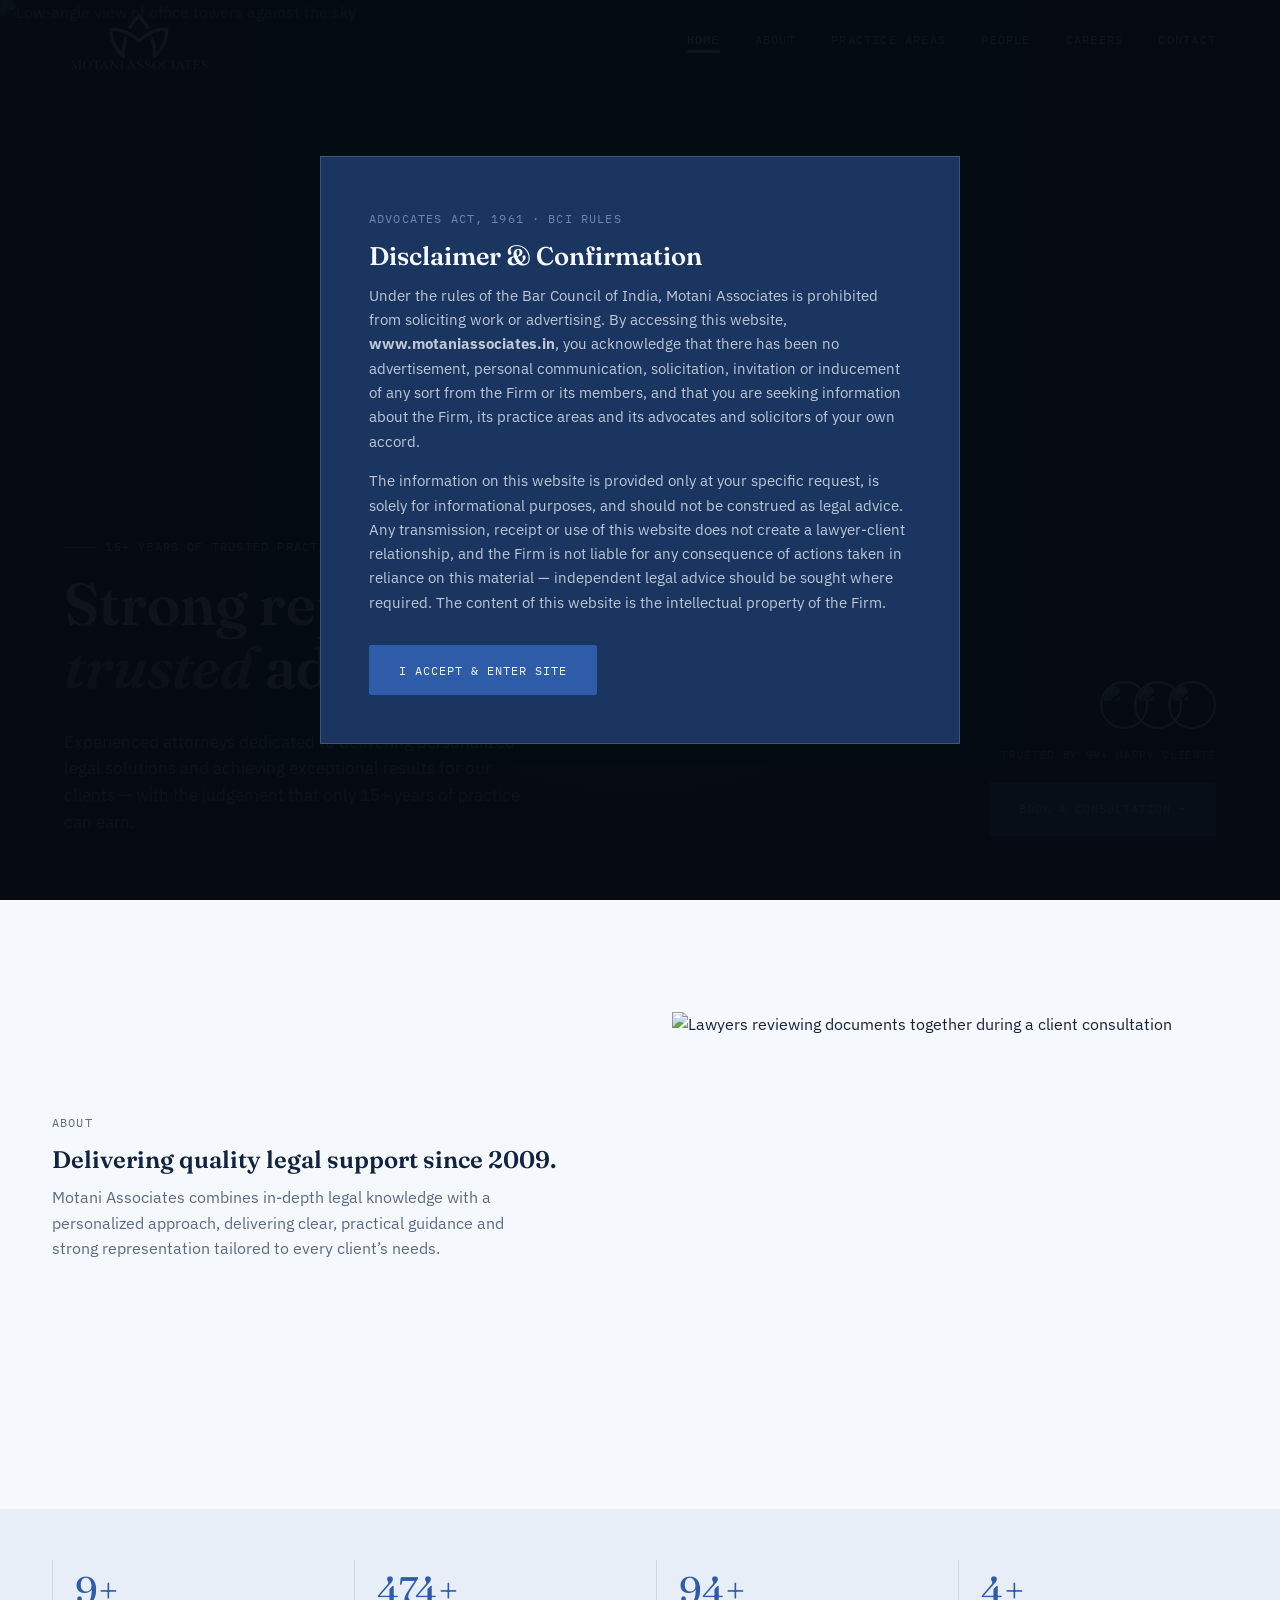
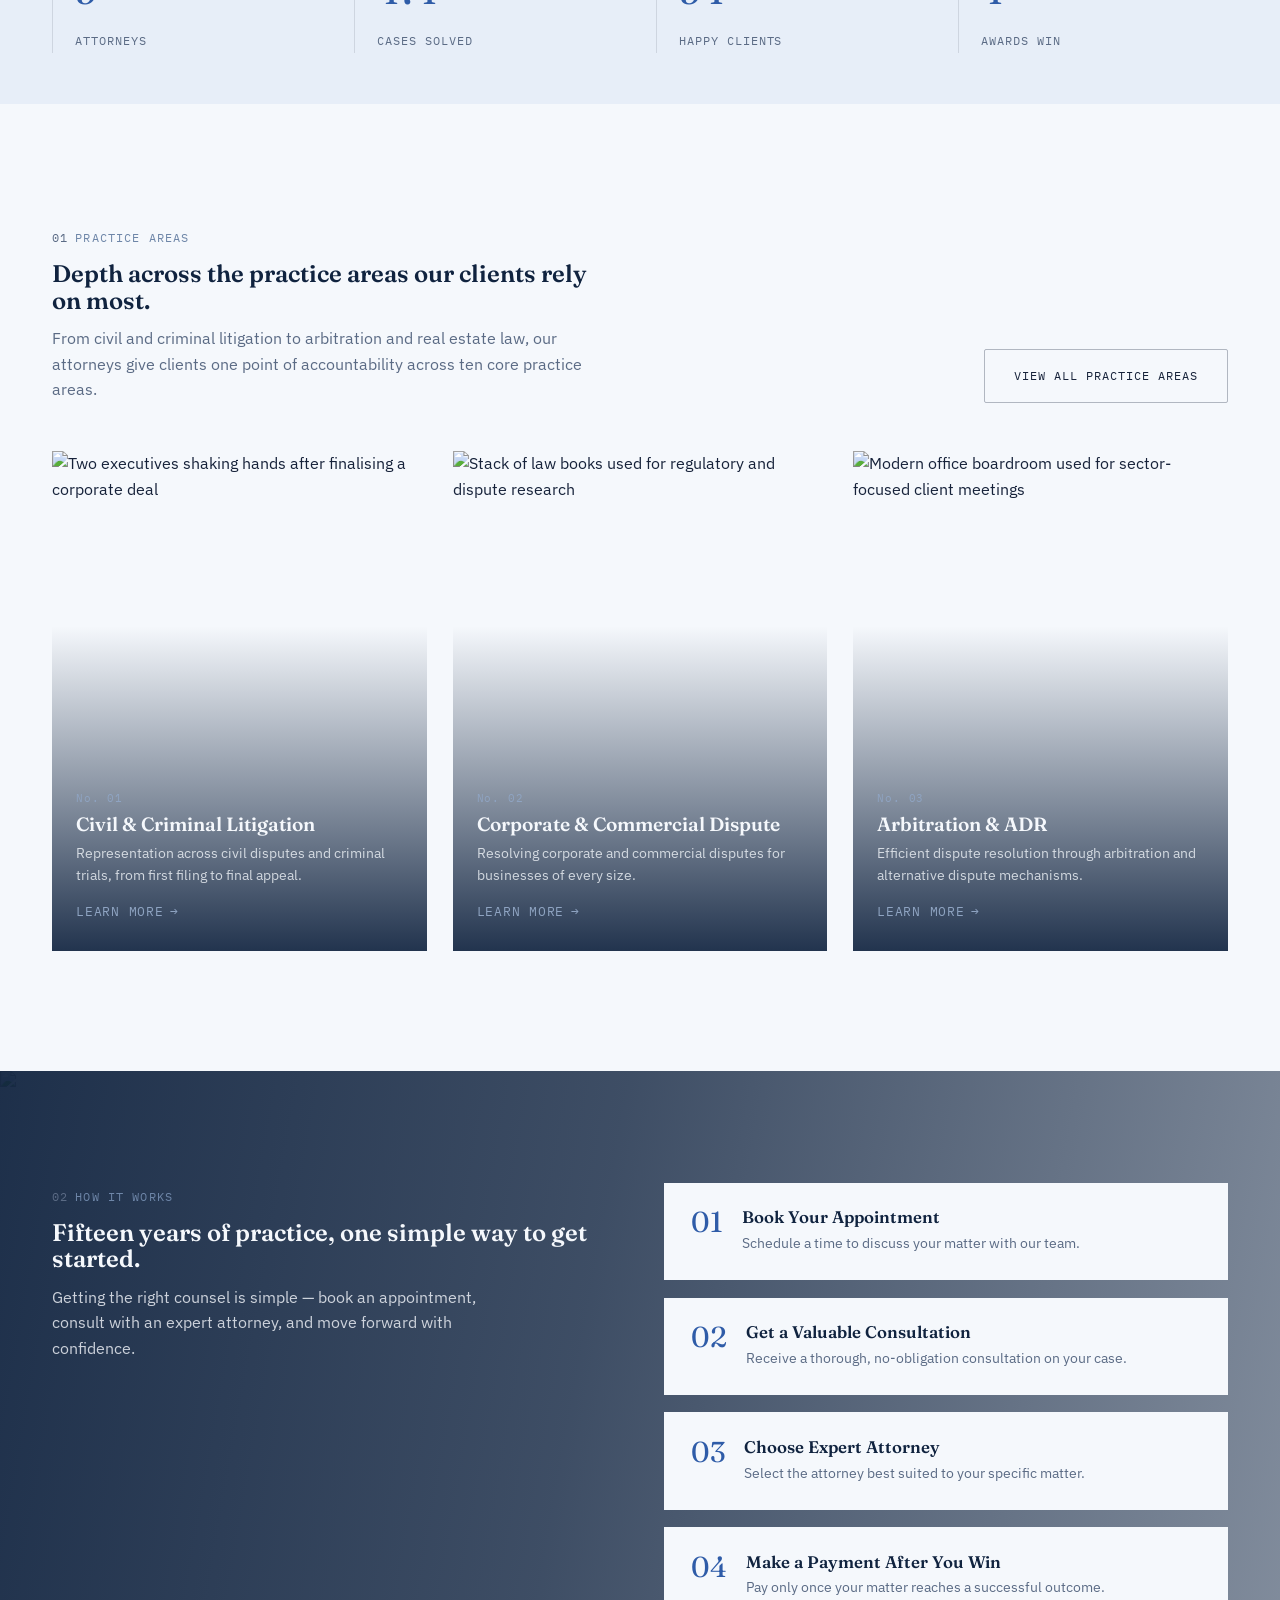
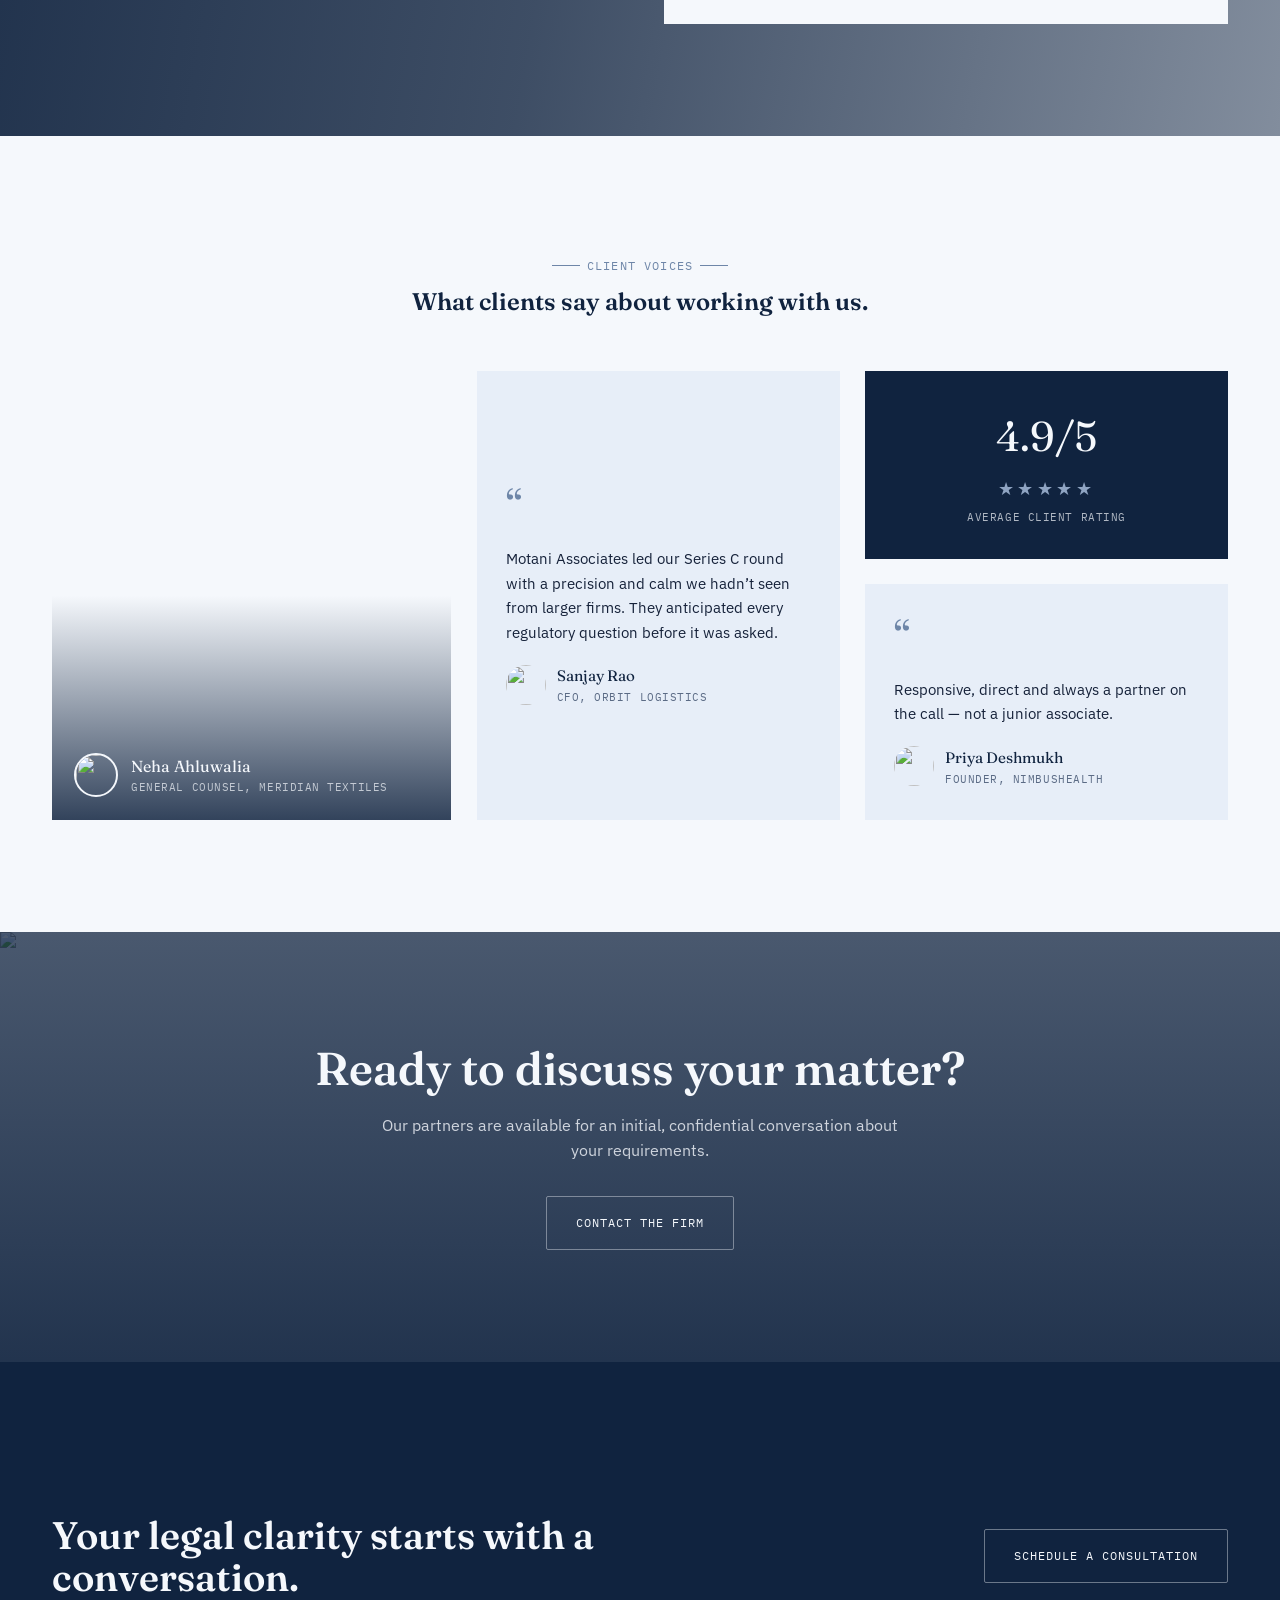
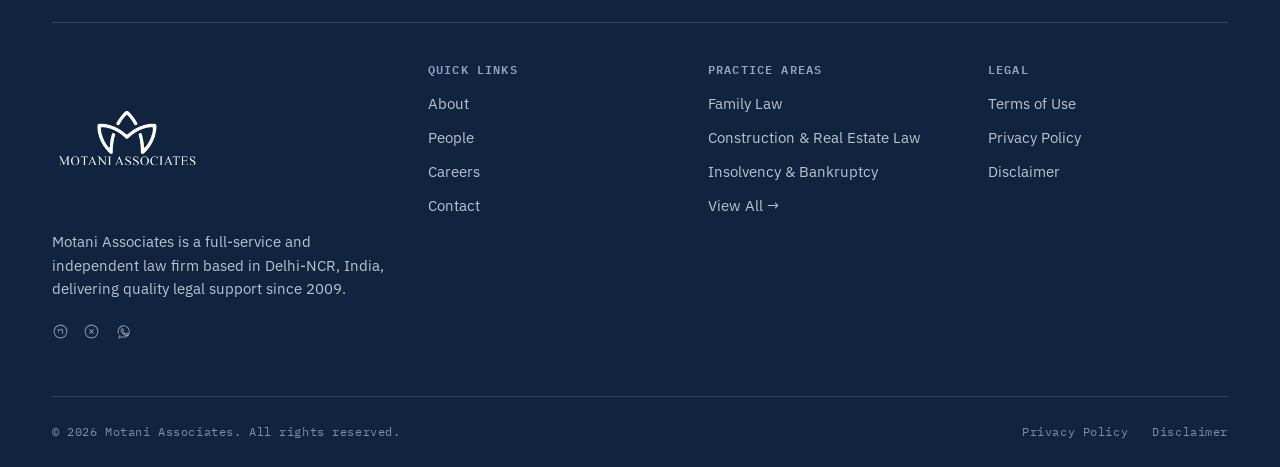
==== commit e59128ee: "test" ====
--- a/index.html
+++ b/index.html
@@ -8,8 +8,8 @@
 <link rel="preconnect" href="https://fonts.googleapis.com">
 <link rel="preconnect" href="https://fonts.gstatic.com" crossorigin>
 <link href="https://fonts.googleapis.com/css2?family=Fraunces:ital,opsz,wght@0,9..144,300;0,9..144,500;0,9..144,600;1,9..144,500&family=IBM+Plex+Mono:wght@400;500&family=IBM+Plex+Sans:wght@400;500;600&display=swap" rel="stylesheet">
-<link rel="icon" type="image/svg+xml" href="favicon.svg">
-<link rel="alternate icon" href="favicon.ico">
+<link rel="icon" type="image/svg+xml" sizes="52x52" href="Assests/Motani-Association-White-Logo.png">
+<link rel="alternate icon" href="Assests/Motani-Association-White-Logo.png" >
 <link rel="stylesheet" href="css/style.css">
 </head>
 <body>
--- a/css/style.css
+++ b/css/style.css
@@ -1741,4 +1741,49 @@
 }
 
 
-
+.contact-form-wrap {
+  background: var(--ivory); 
+  padding: 3rem 2.8rem;
+  border-top: 4px solid var(--oxblood); 
+  box-shadow: 0 10px 30px rgba(16, 35, 63, 0.05); 
+  border-radius: 8px; 
+  transition: transform 0.4s var(--ease), box-shadow 0.4s var(--ease);
+}
+
+.contact-form-wrap:hover {
+  transform: translateY(-6px);
+  box-shadow: 0 24px 48px rgba(16, 35, 63, 0.12);
+}
+
+.contact-form-wrap h2 {
+  font-size: 1.8rem; 
+  margin-bottom: .3em; 
+  color: var(--ink-navy);
+}
+
+.contact-form-wrap > p.form-note {
+  color: var(--ink-soft); 
+  margin-bottom: 2.5rem; 
+  font-size: 1rem;
+}
+
+@media (max-width: 900px) {
+  .contact-form-wrap { 
+    padding: 2.5rem 2rem; 
+  }
+}
+
+
+
+/* Change hover color for CTA and Footer buttons to white */
+.footer-cta .btn-outline:hover,
+.cta-photo .btn-outline:hover {
+  color: #ffffff; 
+}
+
+/* Change hover color for CTA (Homepage + Inner Pages) and Footer buttons to white */
+.footer-cta .btn-outline:hover,
+.cta-photo .btn-outline:hover,
+.cta-band .btn-outline:hover {
+  color: #ffffff; 
+}
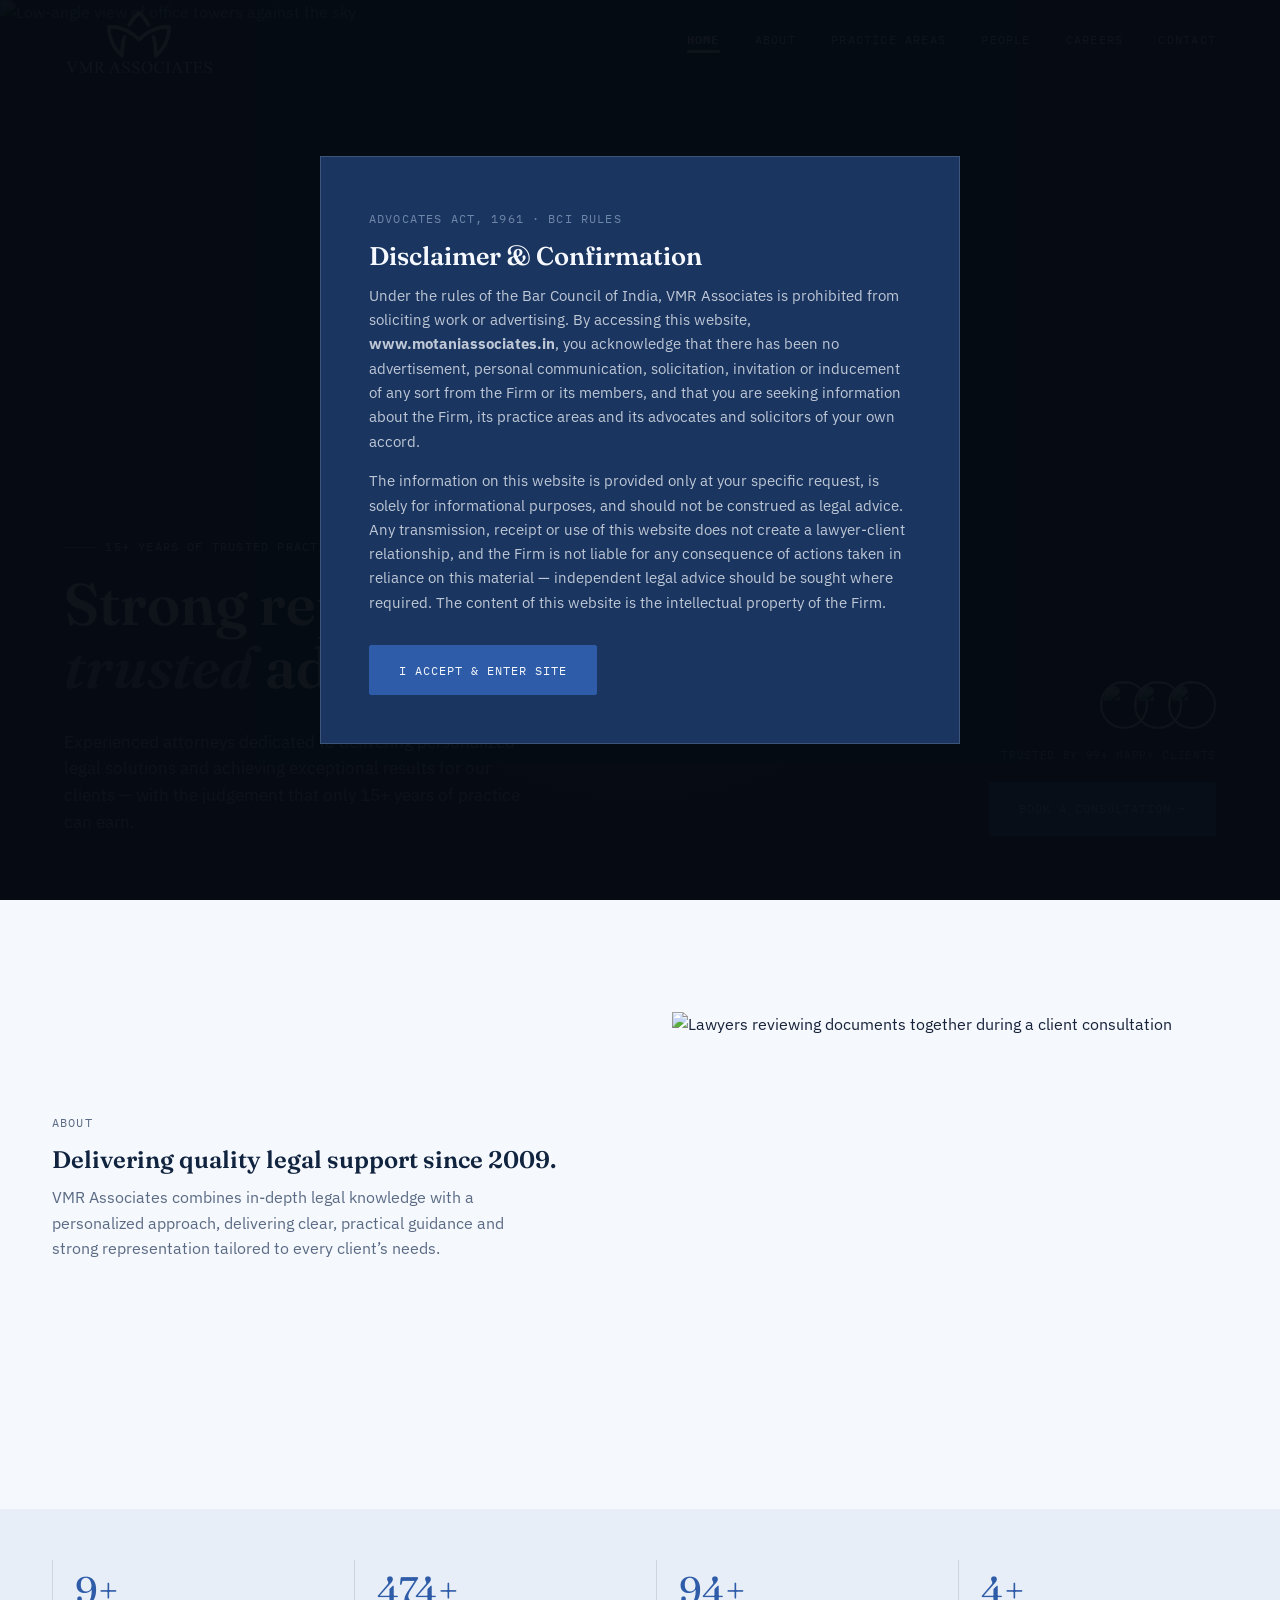
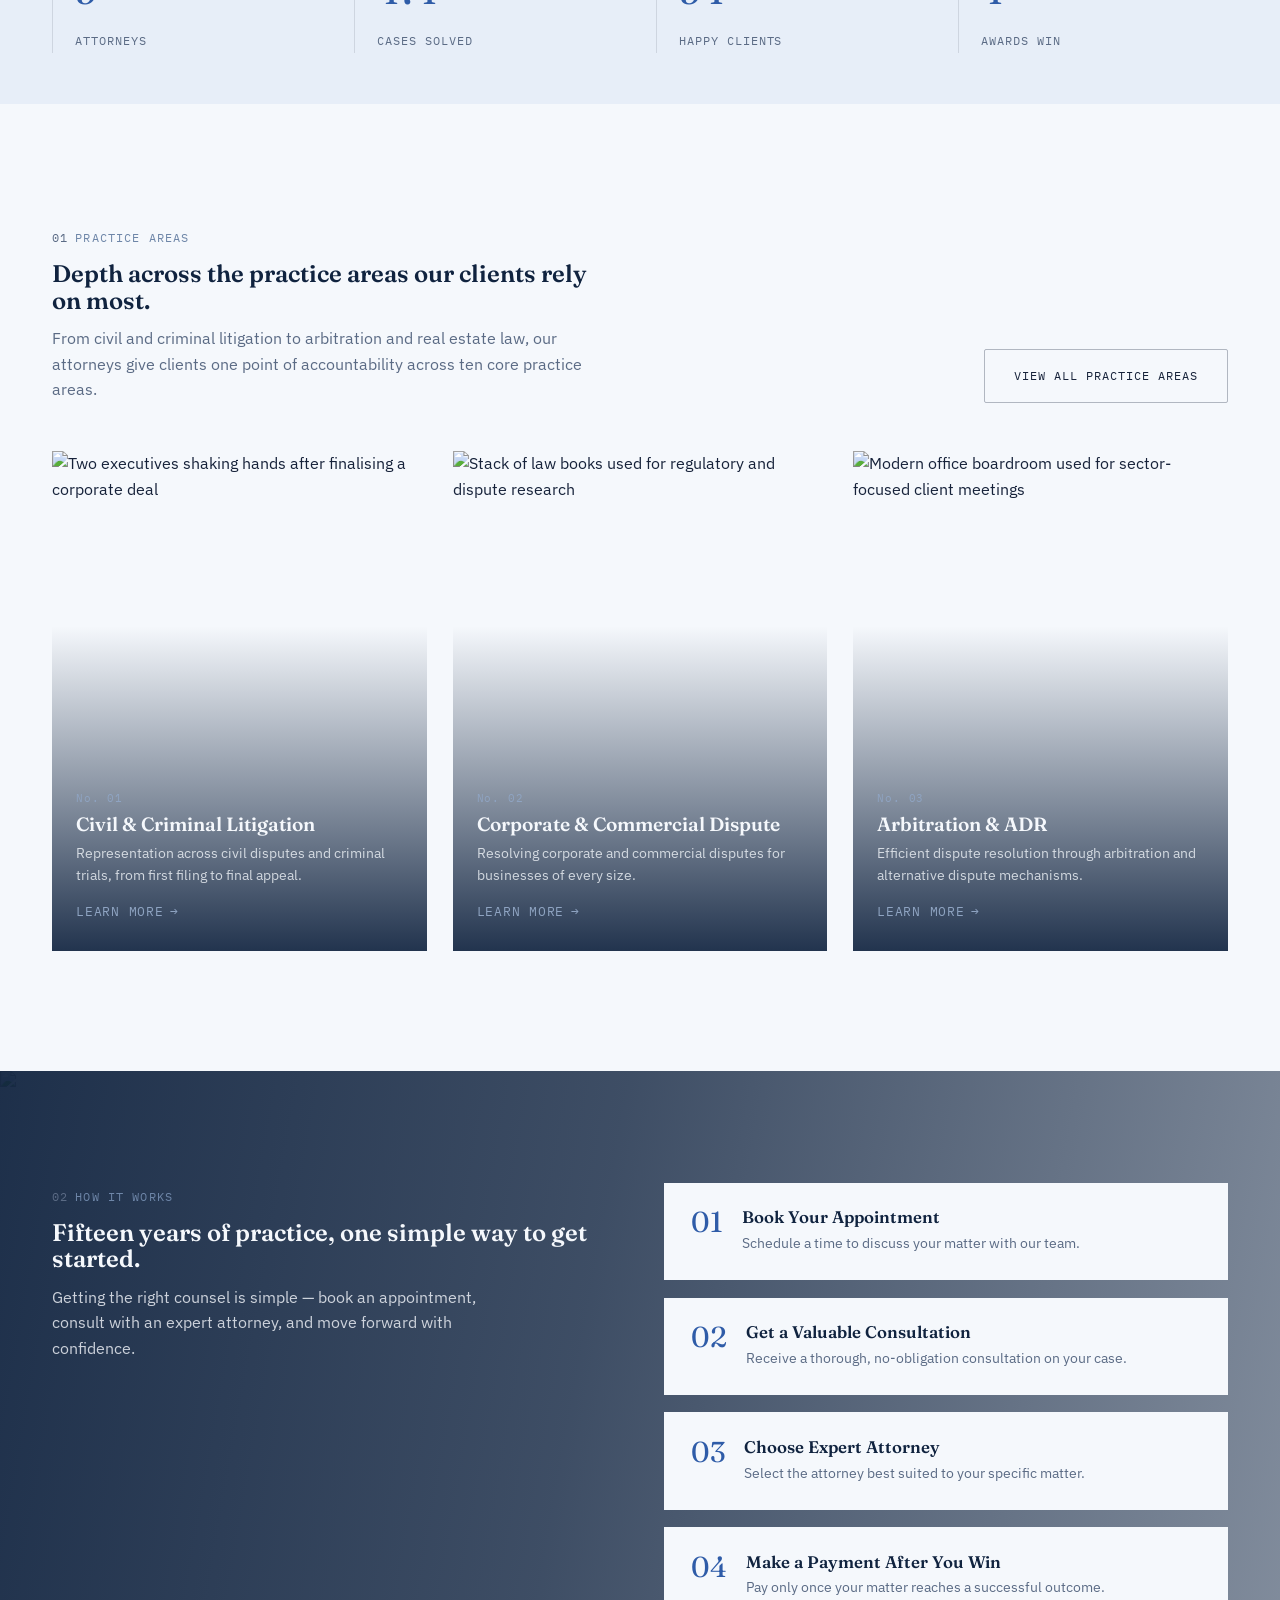
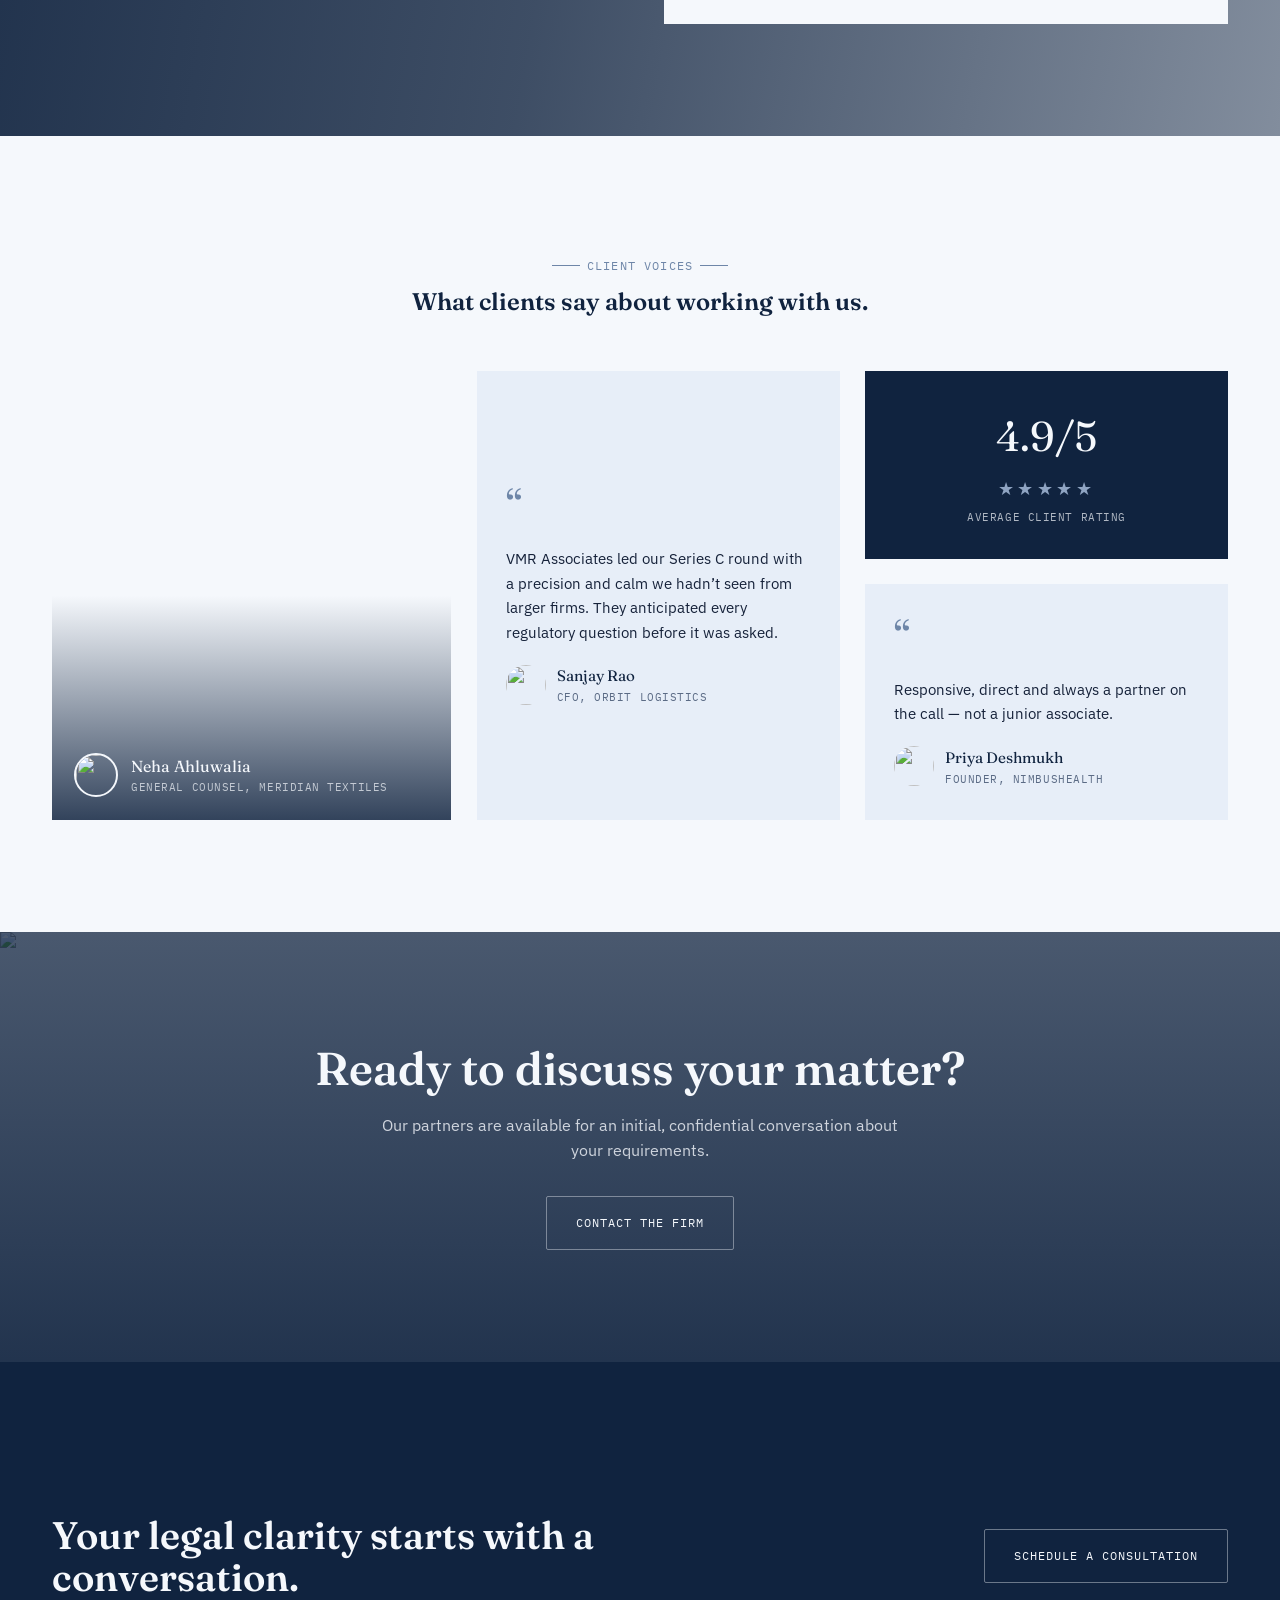
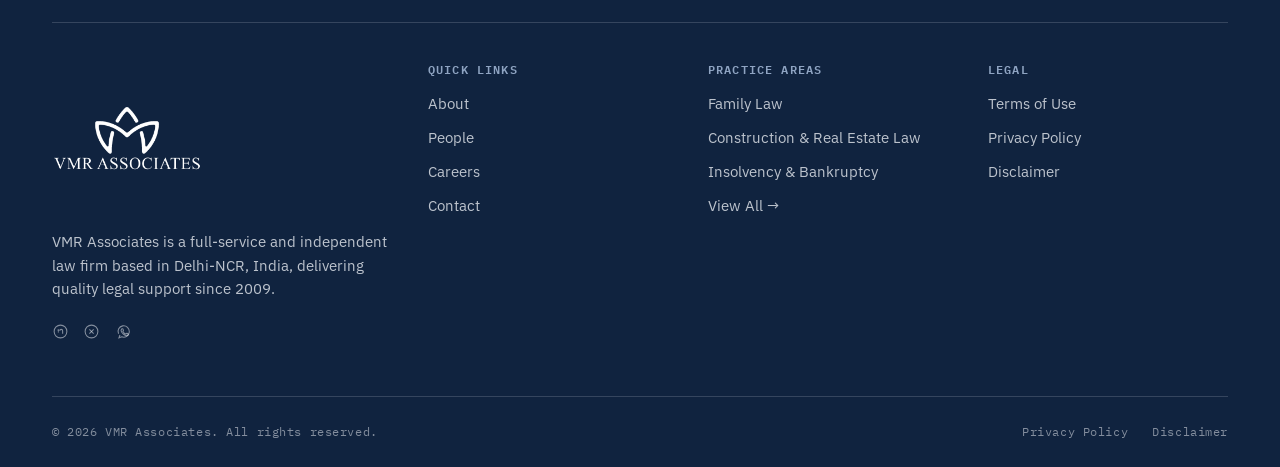
==== commit 3b17a022: "test" ====
--- a/index.html
+++ b/index.html
@@ -3,13 +3,13 @@
 <head>
 <meta charset="UTF-8">
 <meta name="viewport" content="width=device-width, initial-scale=1.0">
-<title>Motani Associates | Strong Representation, Trusted Advice</title>
-<meta name="description" content="Motani Associates is a full-service, independent law firm based in Delhi-NCR, India, delivering quality legal support and strong representation since 2009.">
+<title>VMR Associates | Strong Representation, Trusted Advice</title>
+<meta name="description" content="VMR Associates is a full-service, independent law firm based in Delhi-NCR, India, delivering quality legal support and strong representation since 2009.">
 <link rel="preconnect" href="https://fonts.googleapis.com">
 <link rel="preconnect" href="https://fonts.gstatic.com" crossorigin>
 <link href="https://fonts.googleapis.com/css2?family=Fraunces:ital,opsz,wght@0,9..144,300;0,9..144,500;0,9..144,600;1,9..144,500&family=IBM+Plex+Mono:wght@400;500&family=IBM+Plex+Sans:wght@400;500;600&display=swap" rel="stylesheet">
-<link rel="icon" type="image/svg+xml" sizes="52x52" href="Assests/Motani-Association-White-Logo.png">
-<link rel="alternate icon" href="Assests/Motani-Association-White-Logo.png" >
+<link rel="icon" type="image/svg+xml" sizes="52x52" href="Assests/VRM-Associates-White-Logo.png">
+<link rel="alternate icon" href="Assests/VRM-Associates-White-Logo.png" >
 <link rel="stylesheet" href="css/style.css">
 </head>
 <body>
@@ -21,7 +21,7 @@
     <span class="eyebrow">Advocates Act, 1961 &middot; BCI Rules</span>
     <h2>Disclaimer &amp; Confirmation</h2>
     <p>
-      Under the rules of the Bar Council of India, Motani Associates is prohibited from soliciting work or
+      Under the rules of the Bar Council of India, VMR Associates is prohibited from soliciting work or
       advertising. By accessing this website, <strong>www.motaniassociates.in</strong>, you acknowledge that
       there has been no advertisement, personal communication, solicitation, invitation or inducement of any
       sort from the Firm or its members, and that you are seeking information about the Firm, its practice
@@ -41,8 +41,8 @@
 <header class="site-header">
   <div class="container">
     <a href="index.html" class="brand">
-       <img src="/Assests/Motani-Association-White-Logo.png" alt="Motani Associates" class="logo-default">
-       <img src="/Assests/Motani-Association-Logo.png" alt="Motani Associates" class="logo-solid">
+       <img src="Assests/VRM-Associates-White-Logo.png" alt="VMR Associates" class="logo-default">
+       <img src="Assests/VRM-Associates-Black-Logo.png" alt="VMR Associates" class="logo-solid">
     </a>
     <nav class="main-nav" aria-label="Primary">
       <a href="index.html" aria-current="page"> Home</a>
@@ -69,7 +69,7 @@
           <path d="M20 13.5C25.5 12.5 32.5 16 33 25C28.5 21.5 24 20.5 19.5 24.5" stroke="currentColor" stroke-width="1.4" stroke-linecap="round" stroke-linejoin="round"/>
         </svg>
       </span>
-      <span class="brand-name">Motani Associates</span>
+      <span class="brand-name">VMR Associates</span>
     </a>
     <div class="mobile-nav-icons">
       <button type="button" class="mobile-icon-btn mobile-search-btn" aria-label="Search">
@@ -137,7 +137,7 @@
       <div class="intro-text reveal">
         <span class="eyebrow"><span class="num">About</span></span>
         <h2>Delivering quality legal support since 2009.</h2>
-        <p>Motani Associates combines in-depth legal knowledge with a personalized approach, delivering clear,
+        <p>VMR Associates combines in-depth legal knowledge with a personalized approach, delivering clear,
           practical guidance and strong representation tailored to every client&rsquo;s needs.</p>
         <a href="about.html" class="btn btn-outline on-light">Learn More</a>
       </div>
@@ -263,7 +263,7 @@
         </div>
         <div class="testimonial-quote-card reveal">
           <span class="quote-mark">&ldquo;</span>
-          <p class="quote">Motani Associates led our Series C round with a precision and calm we hadn&rsquo;t
+          <p class="quote">VMR Associates led our Series C round with a precision and calm we hadn&rsquo;t
             seen from larger firms. They anticipated every regulatory question before it was asked.</p>
           <div class="testimonial-person">
             <img src="https://images.unsplash.com/photo-1500648767791-00dcc994a43e?w=200&amp;q=80&amp;auto=format&amp;fit=crop" alt="" loading="lazy">
@@ -316,9 +316,9 @@
     <div class="footer-grid">
       <div class="footer-col">
         <div class="footer-brand">
-          <img src="/Assests/Motani-Association-White-Logo.png" alt="Motani Associates" class="footer-logo">
-        </div>
-        <p>Motani Associates is a full-service and independent law firm based in Delhi-NCR, India, delivering
+          <img src="/Assests/VRM-Associates-White-Logo.png" alt="VMR Associates" class="footer-logo">
+        </div>
+        <p>VMR Associates is a full-service and independent law firm based in Delhi-NCR, India, delivering
           quality legal support since 2009.</p>
         <div class="footer-social">
           <a href="#" class="social-icon" aria-label="Firm on LinkedIn">
@@ -360,7 +360,7 @@
       </div>
     </div>
     <div class="footer-bottom">
-      <span>&copy; 2026 Motani Associates. All rights reserved.</span>
+      <span>&copy; 2026 VMR Associates. All rights reserved.</span>
       <div class="footer-bottom-links">
         <a href="#">Privacy Policy</a>
         <a href="#">Disclaimer</a>
--- a/css/style.css
+++ b/css/style.css
@@ -925,6 +925,68 @@
   .briefing-arrow { display: none; }
 }
 
+
+/* ---------- Contact page: elevated detail/form/map cards ---------- */
+.contact-section { background: var(--ivory-2); }
+.contact-details-card,
+.contact-form-card {
+  background: var(--ivory);
+  padding: 2.8rem 2.6rem;
+  border-top: 3px solid var(--oxblood);
+  box-shadow: 0 18px 32px rgba(16,35,63,.08);
+}
+.contact-details-card h2,
+.contact-form-card h2 { font-size: 1.6rem; margin-bottom: .4em; }
+.contact-details-card > p,
+.card-subtext { color: var(--ink-soft); margin-bottom: 2.2rem; }
+
+.contact-detail-item { display: flex; align-items: flex-start; gap: 1.1rem; margin-bottom: 1.8rem; }
+.contact-detail-item:last-child { margin-bottom: 0; }
+.detail-icon {
+  flex-shrink: 0;
+  width: 44px;
+  height: 44px;
+  border-radius: 50%;
+  background: var(--ink-navy);
+  color: var(--ivory);
+  display: flex;
+  align-items: center;
+  justify-content: center;
+}
+.detail-icon svg { width: 20px; height: 20px; }
+.contact-detail-item h3 {
+  font-family: var(--font-mono);
+  font-size: .72rem;
+  letter-spacing: .08em;
+  text-transform: uppercase;
+  color: var(--brass);
+  margin-bottom: .3em;
+}
+.contact-detail-item p { color: var(--ink); margin: 0; }
+.contact-detail-item p a { color: var(--ink); }
+.contact-detail-item p a:hover { color: var(--oxblood); }
+
+.contact-map-wrap { margin-top: 5.5rem; }
+.map-card { background: var(--ivory); box-shadow: 0 18px 32px rgba(16,35,63,.08); overflow: hidden; }
+.map-card .map-embed { border: 0; }
+.map-card-footer {
+  display: flex;
+  align-items: center;
+  justify-content: space-between;
+  flex-wrap: wrap;
+  gap: 1rem;
+  padding: 1.6rem 2rem;
+  font-size: .92rem;
+  color: var(--ink-soft);
+  border-top: 1px solid var(--line);
+}
+.map-card-footer .btn-outline { border-color: rgba(22,34,58,.3); color: var(--ink); }
+.map-card-footer .btn-outline:hover { border-color: var(--oxblood); color: var(--oxblood);
+}
+@media (max-width: 900px) {
+  .contact-details-card, .contact-form-card { padding: 2.2rem 1.8rem; }
+  .map-card-footer { padding: 1.4rem; }
+}
 
 /* ---------- Utility page-width sections ---------- */
 .section-tight { max-width: 720px; }
@@ -1773,15 +1835,11 @@
   }
 }
 
-
-
-/* Change hover color for CTA and Footer buttons to white */
 .footer-cta .btn-outline:hover,
 .cta-photo .btn-outline:hover {
   color: #ffffff; 
 }
 
-/* Change hover color for CTA (Homepage + Inner Pages) and Footer buttons to white */
 .footer-cta .btn-outline:hover,
 .cta-photo .btn-outline:hover,
 .cta-band .btn-outline:hover {
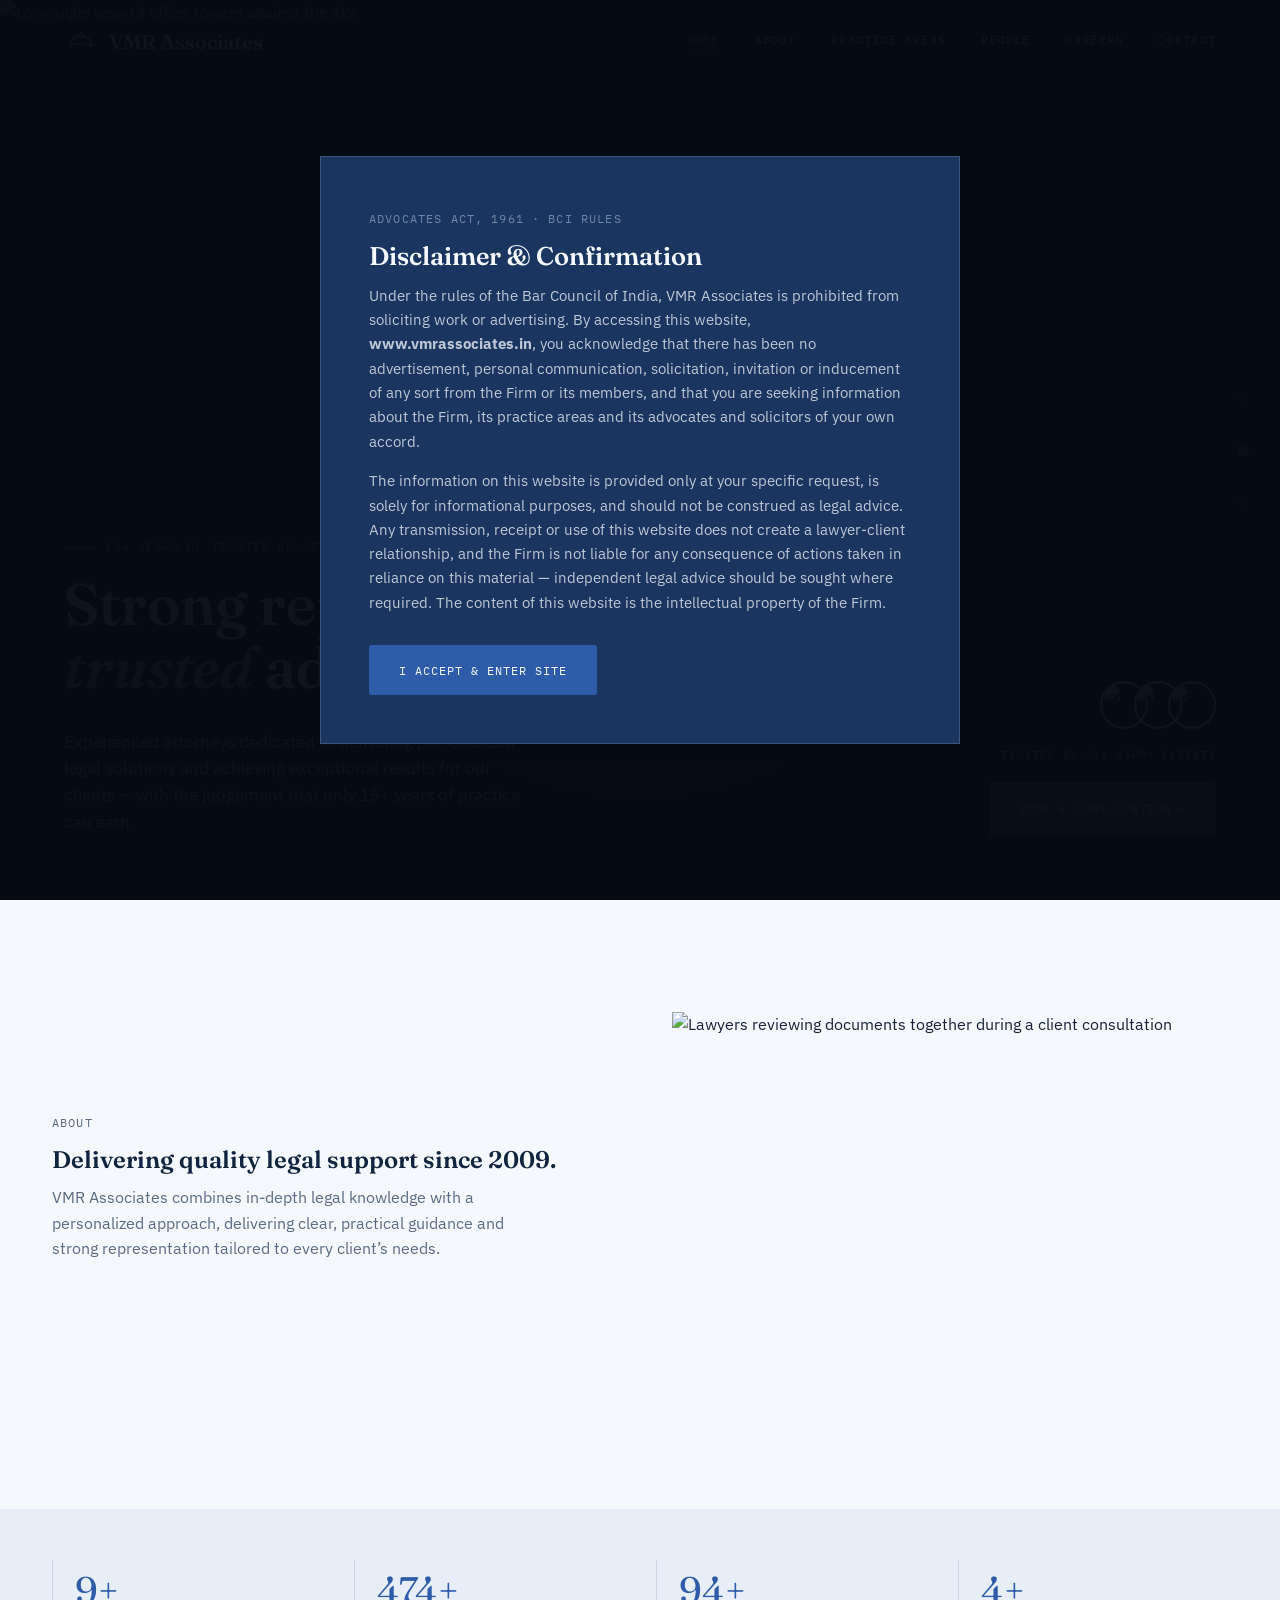
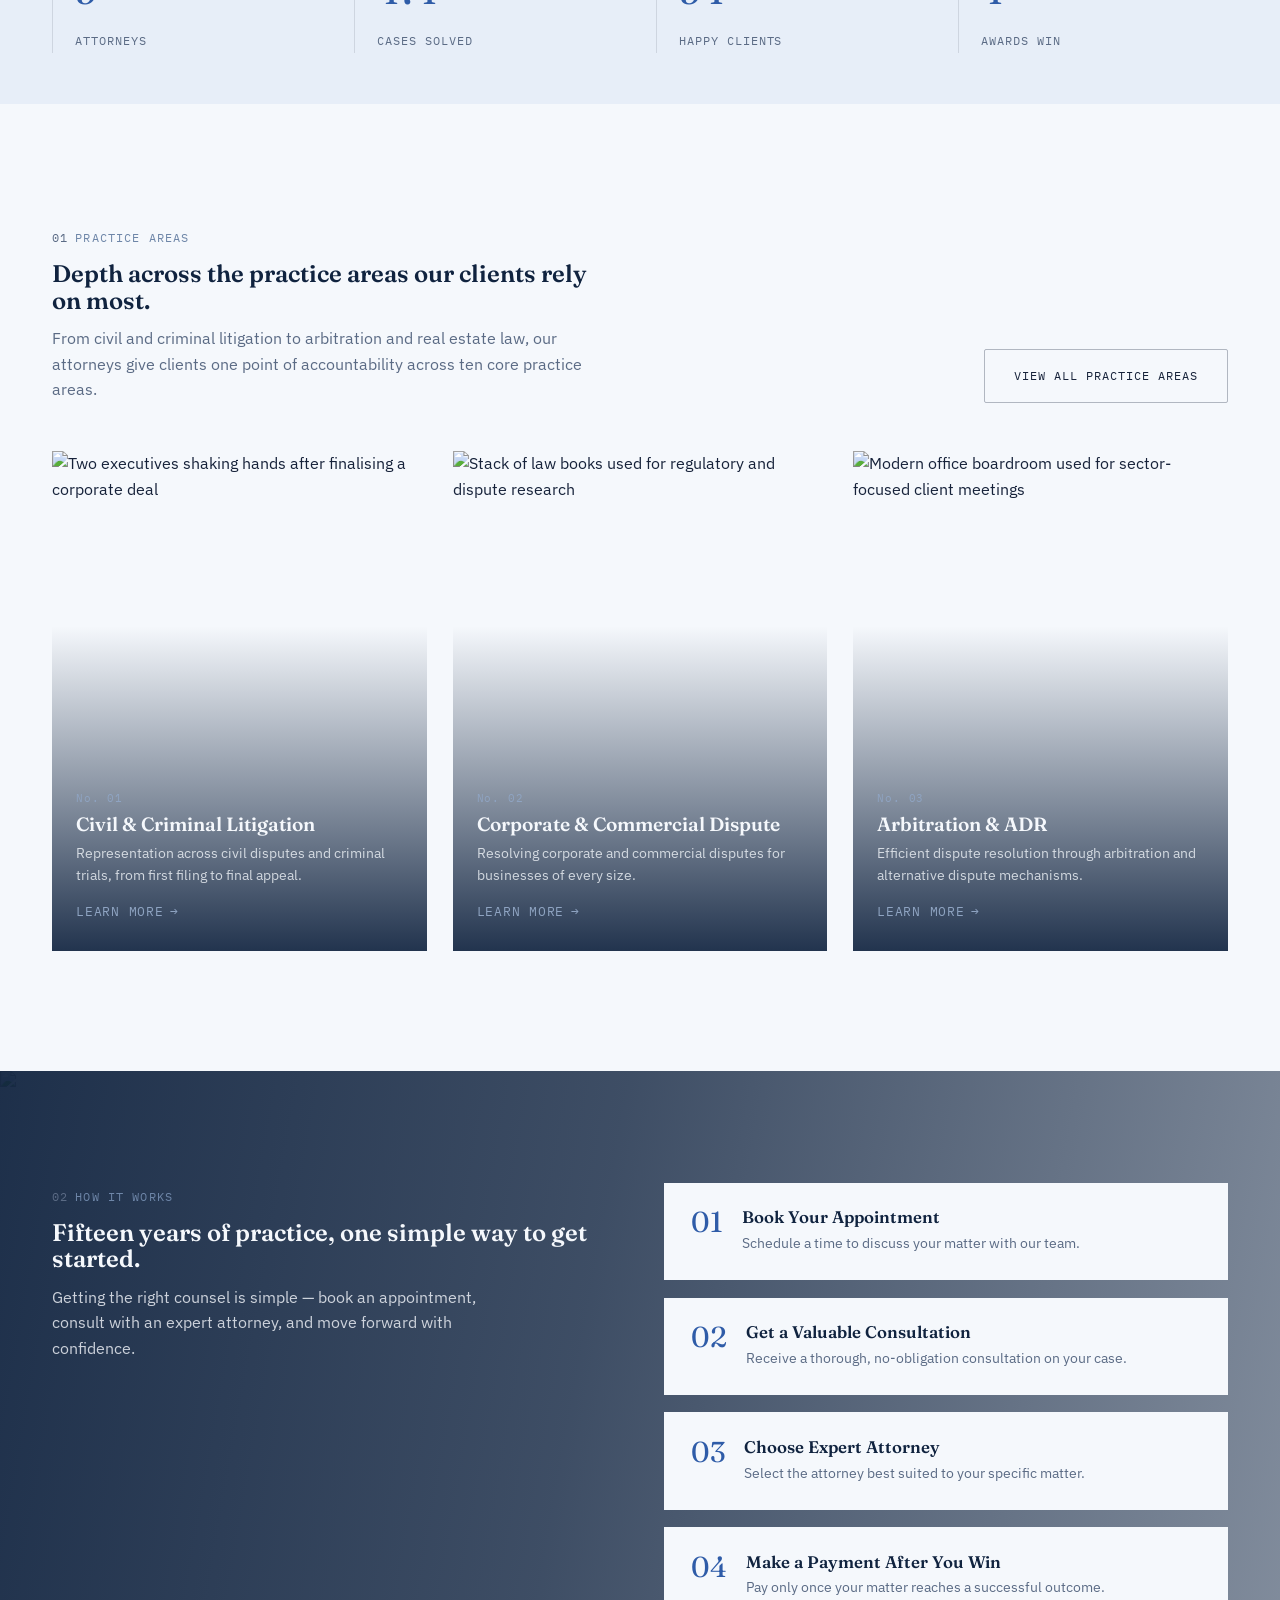
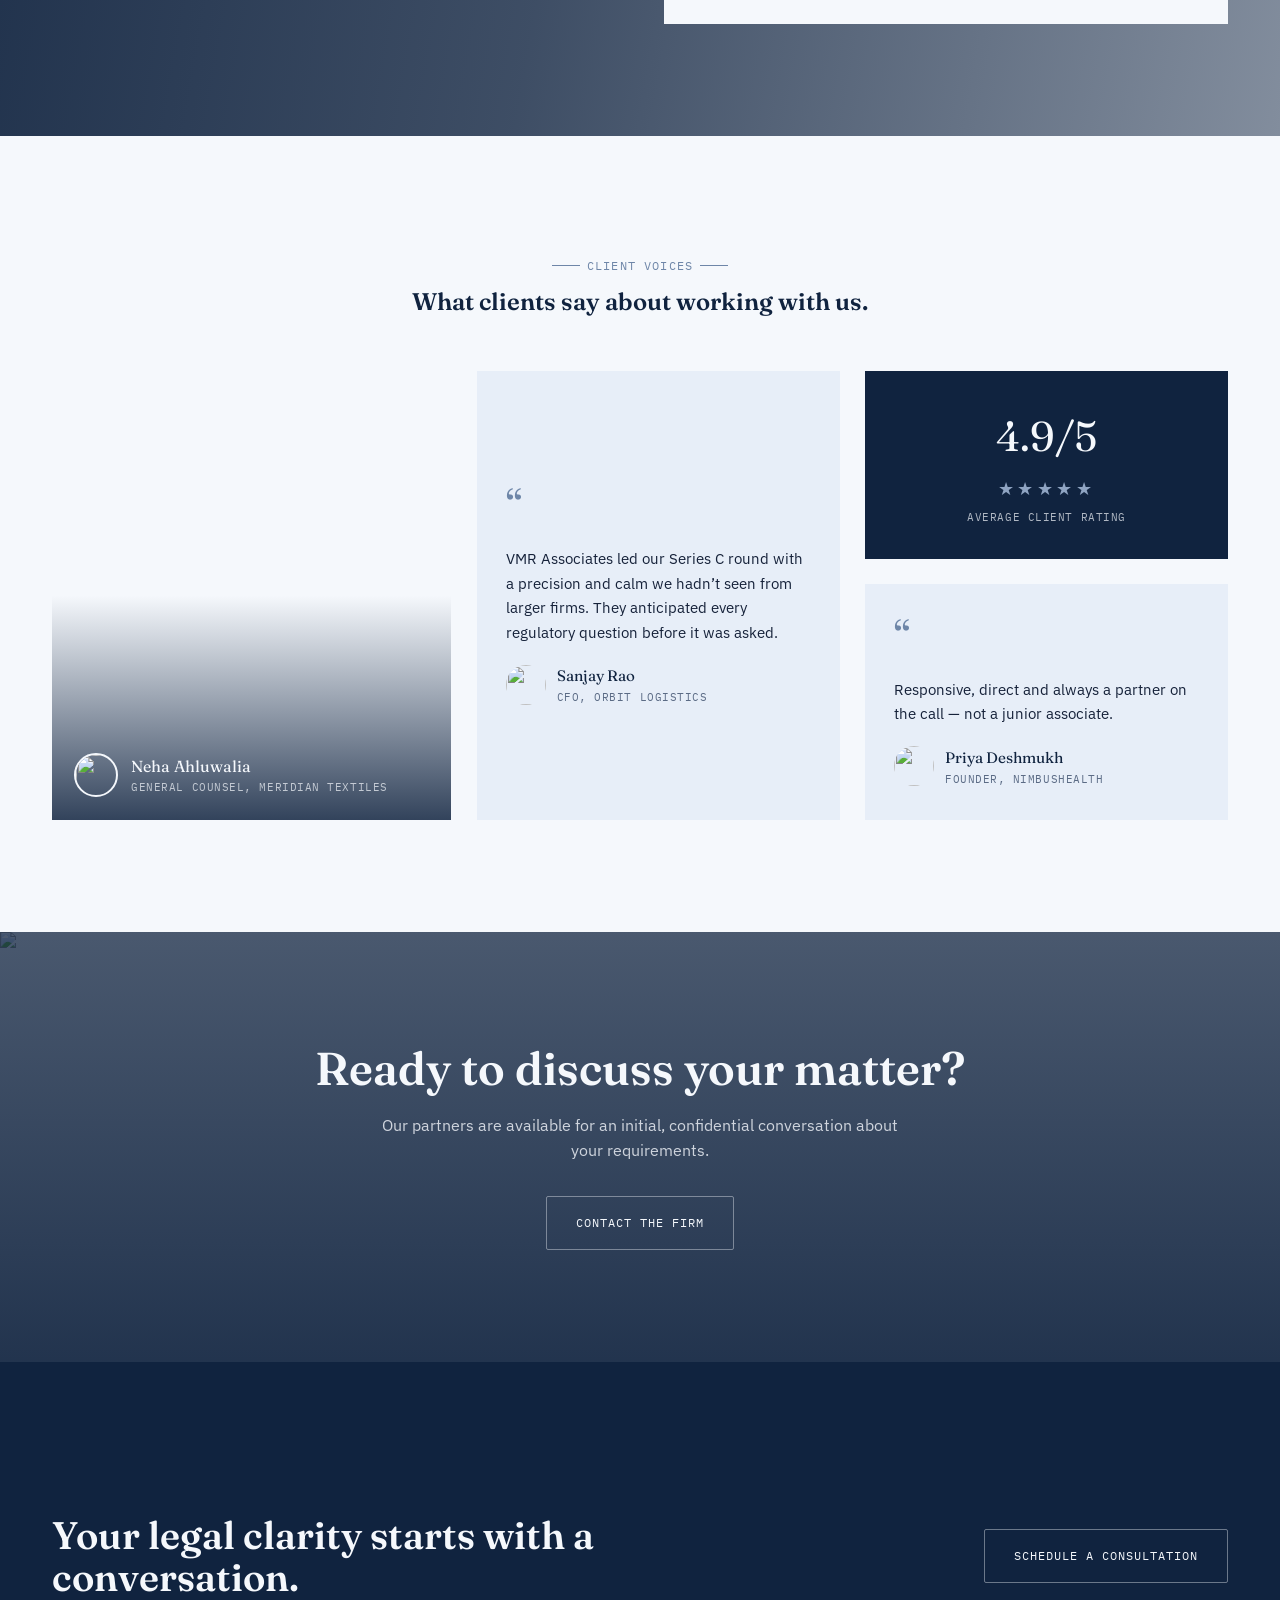
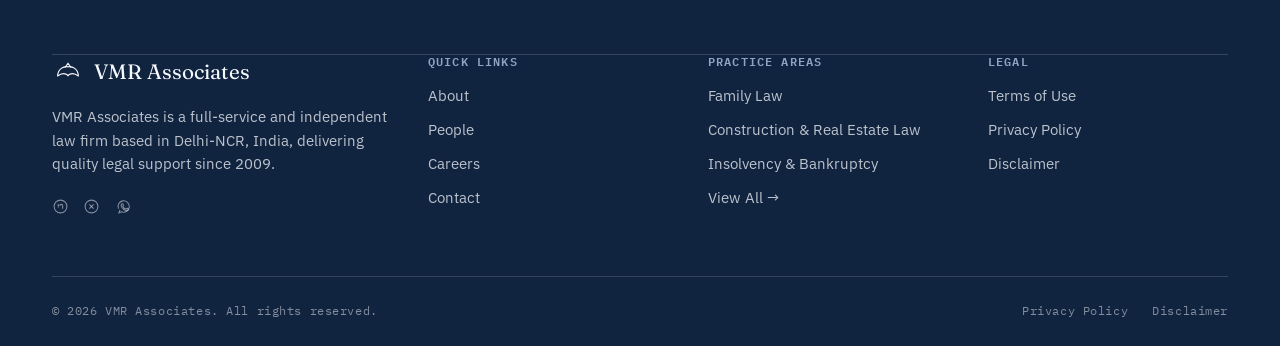
==== commit d75bfc9d: "Rename firm from Motani Associates to VMR Associates site-wide Text-only rebrand across all 6 pages:" ====
--- a/index.html
+++ b/index.html
@@ -8,8 +8,8 @@
 <link rel="preconnect" href="https://fonts.googleapis.com">
 <link rel="preconnect" href="https://fonts.gstatic.com" crossorigin>
 <link href="https://fonts.googleapis.com/css2?family=Fraunces:ital,opsz,wght@0,9..144,300;0,9..144,500;0,9..144,600;1,9..144,500&family=IBM+Plex+Mono:wght@400;500&family=IBM+Plex+Sans:wght@400;500;600&display=swap" rel="stylesheet">
-<link rel="icon" type="image/svg+xml" sizes="52x52" href="Assests/VRM-Associates-White-Logo.png">
-<link rel="alternate icon" href="Assests/VRM-Associates-White-Logo.png" >
+<link rel="icon" type="image/svg+xml" href="favicon.svg">
+<link rel="alternate icon" href="favicon.ico">
 <link rel="stylesheet" href="css/style.css">
 </head>
 <body>
@@ -22,7 +22,7 @@
     <h2>Disclaimer &amp; Confirmation</h2>
     <p>
       Under the rules of the Bar Council of India, VMR Associates is prohibited from soliciting work or
-      advertising. By accessing this website, <strong>www.motaniassociates.in</strong>, you acknowledge that
+      advertising. By accessing this website, <strong>www.vmrassociates.in</strong>, you acknowledge that
       there has been no advertisement, personal communication, solicitation, invitation or inducement of any
       sort from the Firm or its members, and that you are seeking information about the Firm, its practice
       areas and its advocates and solicitors of your own accord.
@@ -41,11 +41,17 @@
 <header class="site-header">
   <div class="container">
     <a href="index.html" class="brand">
-       <img src="Assests/VRM-Associates-White-Logo.png" alt="VMR Associates" class="logo-default">
-       <img src="Assests/VRM-Associates-Black-Logo.png" alt="VMR Associates" class="logo-solid">
+      <span class="brand-icon" aria-hidden="true">
+        <svg viewBox="0 0 40 40" fill="none" xmlns="http://www.w3.org/2000/svg">
+          <path d="M16.5 14L20 9L23.5 14" stroke="currentColor" stroke-width="1.4" stroke-linecap="round" stroke-linejoin="round"/>
+          <path d="M20 13.5C14.5 12.5 7.5 16 7 25C11.5 21.5 16 20.5 20.5 24.5" stroke="currentColor" stroke-width="1.4" stroke-linecap="round" stroke-linejoin="round"/>
+          <path d="M20 13.5C25.5 12.5 32.5 16 33 25C28.5 21.5 24 20.5 19.5 24.5" stroke="currentColor" stroke-width="1.4" stroke-linecap="round" stroke-linejoin="round"/>
+        </svg>
+      </span>
+      <span class="brand-name">VMR Associates</span>
     </a>
     <nav class="main-nav" aria-label="Primary">
-      <a href="index.html" aria-current="page"> Home</a>
+      <a href="index.html" aria-current="page">Home</a>
       <a href="about.html">About</a>
       <a href="practice-areas.html">Practice Areas</a>
       <a href="people.html">People</a>
@@ -103,6 +109,12 @@
   </div>
 </div>
 
+<nav class="dot-nav" aria-label="Section navigation">
+  <a href="#sec-expertise"><span class="dot-label">Practice Areas</span><span class="dot"></span></a>
+  <a href="#sec-people"><span class="dot-label">People</span><span class="dot"></span></a>
+  <a href="#sec-legacy"><span class="dot-label">Process</span><span class="dot"></span></a>
+</nav>
+
 <main>
 
   <section class="hero-media">
@@ -316,7 +328,14 @@
     <div class="footer-grid">
       <div class="footer-col">
         <div class="footer-brand">
-          <img src="/Assests/VRM-Associates-White-Logo.png" alt="VMR Associates" class="footer-logo">
+          <span class="brand-icon" aria-hidden="true">
+            <svg viewBox="0 0 40 40" fill="none" xmlns="http://www.w3.org/2000/svg">
+          <path d="M16.5 14L20 9L23.5 14" stroke="currentColor" stroke-width="1.4" stroke-linecap="round" stroke-linejoin="round"/>
+          <path d="M20 13.5C14.5 12.5 7.5 16 7 25C11.5 21.5 16 20.5 20.5 24.5" stroke="currentColor" stroke-width="1.4" stroke-linecap="round" stroke-linejoin="round"/>
+          <path d="M20 13.5C25.5 12.5 32.5 16 33 25C28.5 21.5 24 20.5 19.5 24.5" stroke="currentColor" stroke-width="1.4" stroke-linecap="round" stroke-linejoin="round"/>
+        </svg>
+          </span>
+          <span>VMR Associates</span>
         </div>
         <p>VMR Associates is a full-service and independent law firm based in Delhi-NCR, India, delivering
           quality legal support since 2009.</p>
--- a/css/style.css
+++ b/css/style.css
@@ -1,5 +1,5 @@
 /* ==========================================================================
-   Verma Motwani & Co. — Shared stylesheet (v2)
+   VMR Associates — Shared stylesheet (v2)
    ========================================================================== */
 
 :root {
@@ -216,8 +216,7 @@
   content: "";
   position: absolute;
   left: 0; right: 0; bottom: 0;
-  height: 3px;
-  border-radius: 20px;
+  height: 1px;
   background: var(--brass);
   transform: scaleX(0);
   transform-origin: right;
@@ -464,7 +463,60 @@
   .hero-left { padding: calc(var(--header-h) + 1.5rem) var(--pad) 3rem; }
 }
 
-
+/* ---------- Right-edge dot nav (homepage only) ---------- */
+.dot-nav {
+  position: fixed;
+  right: 28px;
+  top: 50%;
+  transform: translateY(-50%);
+  z-index: 400;
+  display: flex;
+  flex-direction: column;
+  gap: 1.6rem;
+}
+.dot-nav a {
+  display: flex;
+  align-items: center;
+  justify-content: flex-end;
+  gap: .8em;
+  padding: 8px 4px;
+  line-height: 1;
+  font-family: var(--font-mono);
+  font-size: .68rem;
+  letter-spacing: .08em;
+  text-transform: uppercase;
+  color: var(--ink-soft);
+}
+.dot-nav .dot-label {
+  max-width: 0;
+  overflow: hidden;
+  white-space: nowrap;
+  opacity: 0;
+  transition: max-width .3s var(--ease), opacity .3s var(--ease);
+}
+.dot-nav a:hover .dot-label,
+.dot-nav a.is-active .dot-label {
+  max-width: 160px;
+  opacity: 1;
+}
+.dot-nav a.is-active .dot-label { color: var(--ink); font-weight: 600; }
+.dot-nav .dot {
+  width: 10px; height: 10px;
+  border-radius: 50%;
+  border: 1px solid var(--ink-soft);
+  background: transparent;
+  flex-shrink: 0;
+  transition: background .3s var(--ease), border-color .3s var(--ease), transform .3s var(--ease);
+}
+.dot-nav a:hover .dot { border-color: var(--brass); }
+.dot-nav a.is-active .dot {
+  background: var(--brass);
+  border-color: var(--brass);
+  transform: scale(1.2);
+}
+@media (max-width: 980px) {
+  .dot-nav { display: none; }
+}
 
 /* ---------- Stat strip ---------- */
 .stat-strip {
@@ -811,7 +863,7 @@
 .person-card[hidden] { display: none; }
 .photo-well {
   position: relative;
-  height: 480px;
+  height: 280px;
   display: flex;
   align-items: center;
   justify-content: center;
@@ -925,6 +977,73 @@
   .briefing-arrow { display: none; }
 }
 
+/* ---------- Contact page ---------- */
+.contact-section { padding: 5.5rem 0; }
+.contact-grid {
+  display: grid;
+  grid-template-columns: 1.1fr .9fr;
+  gap: 4rem;
+  align-items: stretch;
+}
+.field { margin-bottom: 1.4rem; }
+.field label {
+  display: block;
+  font-family: var(--font-mono);
+  font-size: .72rem;
+  letter-spacing: .08em;
+  text-transform: uppercase;
+  color: var(--ink-soft);
+  margin-bottom: .6em;
+}
+.field input, .field select, .field textarea {
+  width: 100%;
+  padding: .9rem 1rem;
+  border: 1px solid rgba(22,34,58,.2);
+  background: var(--ivory);
+  color: var(--ink);
+  font-size: .95rem;
+  border-radius: 2px;
+  transition: border-color .25s var(--ease);
+}
+.field input:focus, .field select:focus, .field textarea:focus {
+  border-color: var(--oxblood);
+  outline: none;
+}
+.field textarea { resize: vertical; min-height: 140px; }
+.form-note { font-size: .8rem; color: var(--ink-soft); margin-top: -.5rem; margin-bottom: 1.5rem; }
+.field-row { display: flex; gap: 1rem; }
+.field-row .field { flex: 1; }
+@media (max-width: 560px) {
+  .field-row { flex-direction: column; gap: 0; }
+}
+.confirm-msg {
+  display: none;
+  background: var(--ivory-2);
+  border-left: 3px solid var(--oxblood);
+  padding: 1.4rem 1.6rem;
+  margin-top: 1rem;
+}
+.confirm-msg.is-visible { display: block; }
+.confirm-msg h3 { margin-bottom: .3em; font-size: 1.1rem; }
+.confirm-msg p { margin: 0; color: var(--ink-soft); }
+
+.office-block { margin-bottom: 2.2rem; }
+.office-block h3 { font-size: 1.15rem; margin-bottom: .3em; }
+.office-block .role-tag {
+  font-family: var(--font-mono);
+  font-size: .68rem;
+  letter-spacing: .08em;
+  text-transform: uppercase;
+  color: var(--brass);
+  display: block;
+  margin-bottom: .6em;
+}
+.office-block p { color: var(--ink-soft); margin: 0; font-size: .95rem; }
+.map-embed { min-height: 440px; height: 100%; border: 1px solid var(--line); }
+.map-embed iframe { width: 100%; height: 100%; min-height: 440px; display: block; border: 0; }
+@media (max-width: 900px) {
+  .contact-grid { grid-template-columns: 1fr; gap: 3rem; }
+}
 
 /* ---------- Contact page: elevated detail/form/map cards ---------- */
 .contact-section { background: var(--ivory-2); }
@@ -1070,7 +1189,7 @@
   font-size: .74rem;
   letter-spacing: .1em;
   text-transform: uppercase;
-  color: #ffffff;
+  color: var(--brass-light);
   margin-bottom: 1.3em;
 }
 .hero-media-rule::before { content: ""; width: 32px; height: 1px; background: var(--brass-light); }
@@ -1470,378 +1589,3 @@
 .footer-social .social-icon { color: rgba(245,248,252,.5); }
 .footer-social .social-icon:hover { color: var(--brass-light); }
 
-/******************NEW CHANGES*************************************/
-.brand img {
-  max-height: 150px; 
-  width: auto;
-}
-
-.brand .logo-solid {
-  display: none;
-}
-
-.site-header.is-solid .logo-default {
-  display: none;
-}
-.site-header.is-solid .logo-solid {
-  display: block;
-}
-
-.mobile-nav-brand .mobile-logo {
-  max-height: 40px;
-  width: auto;
-  margin-top: -5px; 
-}
-
-.footer-brand .footer-logo {
-  max-height: 150px;
-  width: auto;
-  margin-bottom: 0%;
-}
-
-
-
-.footer-cta {
-  padding-bottom: 1.5rem ; 
-}
-.footer-grid {
-  padding-top: 2.5rem ; 
-}
-
-header.page-header-photo span.eyebrow {
-  color: #ffffff ;
-  -webkit-text-fill-color: #ffffff ; 
-}
-
-.people-section {
-  padding-bottom: 0.5rem ; 
-}
-
-
-.people-section + .pillar {
-  padding-top: 1rem ;
-}
-
-.pillar-art img {
-  max-width: 280px ; 
-  aspect-ratio: 3 / 4 ;
-  object-position: top center ;
-}
-
-.pillar-art {
-  padding: 1.5rem ; 
-}
-
-
-/*********************** NAVBAR CHANGES ************************************/
-
-.main-nav a[aria-current="page"] { 
-  font-weight: bold ;
-  color: #ffffff ; 
-}
-
-.main-nav a::after {
-  height: 3px ; 
-  border-radius: 2px; 
-}
-
-.main-nav a[aria-current="page"]::after {
-  background: #ffffff ; 
-}
-
-.site-header.is-solid .main-nav a[aria-current="page"] { 
-  color: var(--oxblood) ; 
-}
-
-.site-header.is-solid .main-nav a[aria-current="page"]::after {
-  background: var(--oxblood) ; 
-}
-
-  
-.contact-section { 
-  padding: 6.5rem 0; 
-  background: var(--ivory-2); 
-}
-
-
-.contact-grid {
-  display: grid;
-  grid-template-columns: 1.1fr .9fr;
-  gap: 4rem;
-  align-items: stretch;
-}
-
-
-.contact-details-card,
-.contact-form-card {
-  background: var(--ivory); 
-  padding: 3rem 2.8rem;
-  border-top: 4px solid var(--oxblood); 
-  box-shadow: 0 10px 30px rgba(16, 35, 63, 0.05); 
-  border-radius: 8px; 
-  transition: transform 0.4s var(--ease), box-shadow 0.4s var(--ease);
-}
-
-
-.contact-details-card:hover,
-.contact-form-card:hover {
-  transform: translateY(-6px);
-  box-shadow: 0 24px 48px rgba(16, 35, 63, 0.12);
-}
-
-.contact-details-card h2,
-.contact-form-card h2 { 
-  font-size: 1.8rem; 
-  margin-bottom: .3em; 
-  color: var(--ink-navy);
-}
-
-.contact-details-card > p,
-.card-subtext { 
-  color: var(--ink-soft); 
-  margin-bottom: 2.5rem; 
-  font-size: 1rem;
-}
-
-
-.contact-detail-item { 
-  display: flex; 
-  align-items: flex-start; 
-  gap: 1.2rem; 
-  margin-bottom: 2rem; 
-  padding: 1rem;
-  border-radius: 6px;
-  transition: background 0.3s var(--ease);
-}
-
-
-.contact-detail-item:hover {
-  background: #ffffff;
-  box-shadow: 0 4px 12px rgba(16, 35, 63, 0.04);
-}
-
-.contact-detail-item:last-child { margin-bottom: 0; }
-
-.detail-icon {
-  flex-shrink: 0;
-  width: 48px;
-  height: 48px;
-  border-radius: 50%;
-  background: var(--ink-navy);
-  color: var(--ivory);
-  display: flex;
-  align-items: center;
-  justify-content: center;
-  transition: transform 0.3s var(--ease), background 0.3s var(--ease);
-}
-
-
-.contact-detail-item:hover .detail-icon {
-  transform: scale(1.1);
-  background: var(--oxblood);
-}
-
-.detail-icon svg { width: 22px; height: 22px; }
-
-.contact-detail-item h3 {
-  font-family: var(--font-mono);
-  font-size: .75rem;
-  letter-spacing: .08em;
-  text-transform: uppercase;
-  color: var(--brass);
-  margin-bottom: .4em;
-}
-
-.contact-detail-item p { color: var(--ink); margin: 0; font-size: 1rem; }
-.contact-detail-item p a { color: var(--ink); text-decoration: none; transition: color 0.2s; }
-.contact-detail-item p a:hover { color: var(--oxblood); }
-
-.field { margin-bottom: 1.6rem; }
-
-.field label {
-  display: block;
-  font-family: var(--font-mono);
-  font-size: .75rem;
-  letter-spacing: .08em;
-  text-transform: uppercase;
-  color: var(--ink-navy);
-  margin-bottom: .6em;
-  font-weight: 600;
-}
-
-.field input, 
-.field select, 
-.field textarea {
-  width: 100%;
-  padding: 1rem 1.2rem;
-  border: 1px solid rgba(22, 34, 58, 0.15);
-  background: #ffffff; 
-  color: var(--ink);
-  font-size: 1rem;
-  border-radius: 6px; 
-  transition: all 0.3s var(--ease);
-}
-
-
-.field input:focus, 
-.field select:focus, 
-.field textarea:focus {
-  border-color: var(--oxblood);
-  box-shadow: 0 0 0 4px rgba(47, 92, 168, 0.12); 
-  outline: none;
-}
-
-.field textarea { 
-  resize: vertical; 
-  min-height: 150px; 
-}
-
-.form-note { 
-  font-size: .85rem; 
-  color: var(--ink-soft); 
-  margin-top: -.5rem; 
-  margin-bottom: 1.5rem; 
-}
-
-
-.field-row { display: flex; gap: 1.2rem; }
-.field-row .field { flex: 1; }
-
-
-.contact-form button[type="submit"] {
-  width: 100%;
-  justify-content: center;
-  padding: 1.2rem;
-  font-size: 0.85rem;
-  margin-top: 0.5rem;
-  border-radius: 6px;
-}
-
-.confirm-msg {
-  display: none;
-  background: #ffffff;
-  border-left: 4px solid #27ae60; 
-  padding: 1.5rem;
-  margin-top: 1.5rem;
-  border-radius: 0 6px 6px 0;
-  box-shadow: 0 4px 12px rgba(16, 35, 63, 0.05);
-}
-
-.confirm-msg.is-visible { display: block; animation: fadeIn 0.5s ease; }
-@keyframes fadeIn { from { opacity: 0; transform: translateY(10px); } to { opacity: 1; transform: translateY(0); } }
-
-.confirm-msg h3 { margin-bottom: .4em; font-size: 1.2rem; color: var(--ink-navy); }
-.confirm-msg p { margin: 0; color: var(--ink-soft); font-size: 0.95rem; }
-
-.contact-map-wrap { margin-top: 6.5rem; }
-
-.map-card { 
-  background: var(--ivory); 
-  box-shadow: 0 20px 40px rgba(16, 35, 63, 0.08); 
-  border-radius: 8px;
-  overflow: hidden; 
-  transition: transform 0.4s var(--ease);
-}
-
-.map-card:hover { transform: translateY(-4px); }
-
-.map-card .map-embed { border: 0; }
-.map-embed iframe { 
-  width: 100%; 
-  height: 100%; 
-  min-height: 480px; 
-  display: block; 
-  border: 0; 
-}
-
-.map-card-footer {
-  display: flex;
-  align-items: center;
-  justify-content: space-between;
-  flex-wrap: wrap;
-  gap: 1rem;
-  padding: 1.8rem 2.5rem;
-  font-size: 0.95rem;
-  color: var(--ink-navy);
-  border-top: 1px solid var(--line);
-  background: #ffffff;
-}
-
-.map-card-footer .btn-outline { 
-  border-color: var(--ink-navy); 
-  color: var(--ink-navy); 
-  border-radius: 6px;
-}
-.map-card-footer .btn-outline:hover { 
-  border-color: var(--oxblood); 
-  color: var(--ivory); 
-  background: var(--oxblood);
-}
-
-@media (max-width: 900px) {
-  .contact-grid { 
-    grid-template-columns: 1fr; 
-    gap: 3.5rem; 
-  }
-  .contact-details-card, 
-  .contact-form-card { 
-    padding: 2.5rem 2rem; 
-  }
-  .map-card-footer { 
-    padding: 1.5rem; 
-    flex-direction: column;
-    text-align: center;
-  }
-  .map-card-footer .btn-outline { width: 100%; justify-content: center; }
-}
-
-@media (max-width: 560px) {
-  .field-row { 
-    flex-direction: column; 
-    gap: 0; 
-  }
-}
-
-
-.contact-form-wrap {
-  background: var(--ivory); 
-  padding: 3rem 2.8rem;
-  border-top: 4px solid var(--oxblood); 
-  box-shadow: 0 10px 30px rgba(16, 35, 63, 0.05); 
-  border-radius: 8px; 
-  transition: transform 0.4s var(--ease), box-shadow 0.4s var(--ease);
-}
-
-.contact-form-wrap:hover {
-  transform: translateY(-6px);
-  box-shadow: 0 24px 48px rgba(16, 35, 63, 0.12);
-}
-
-.contact-form-wrap h2 {
-  font-size: 1.8rem; 
-  margin-bottom: .3em; 
-  color: var(--ink-navy);
-}
-
-.contact-form-wrap > p.form-note {
-  color: var(--ink-soft); 
-  margin-bottom: 2.5rem; 
-  font-size: 1rem;
-}
-
-@media (max-width: 900px) {
-  .contact-form-wrap { 
-    padding: 2.5rem 2rem; 
-  }
-}
-
-.footer-cta .btn-outline:hover,
-.cta-photo .btn-outline:hover {
-  color: #ffffff; 
-}
-
-.footer-cta .btn-outline:hover,
-.cta-photo .btn-outline:hover,
-.cta-band .btn-outline:hover {
-  color: #ffffff; 
-}
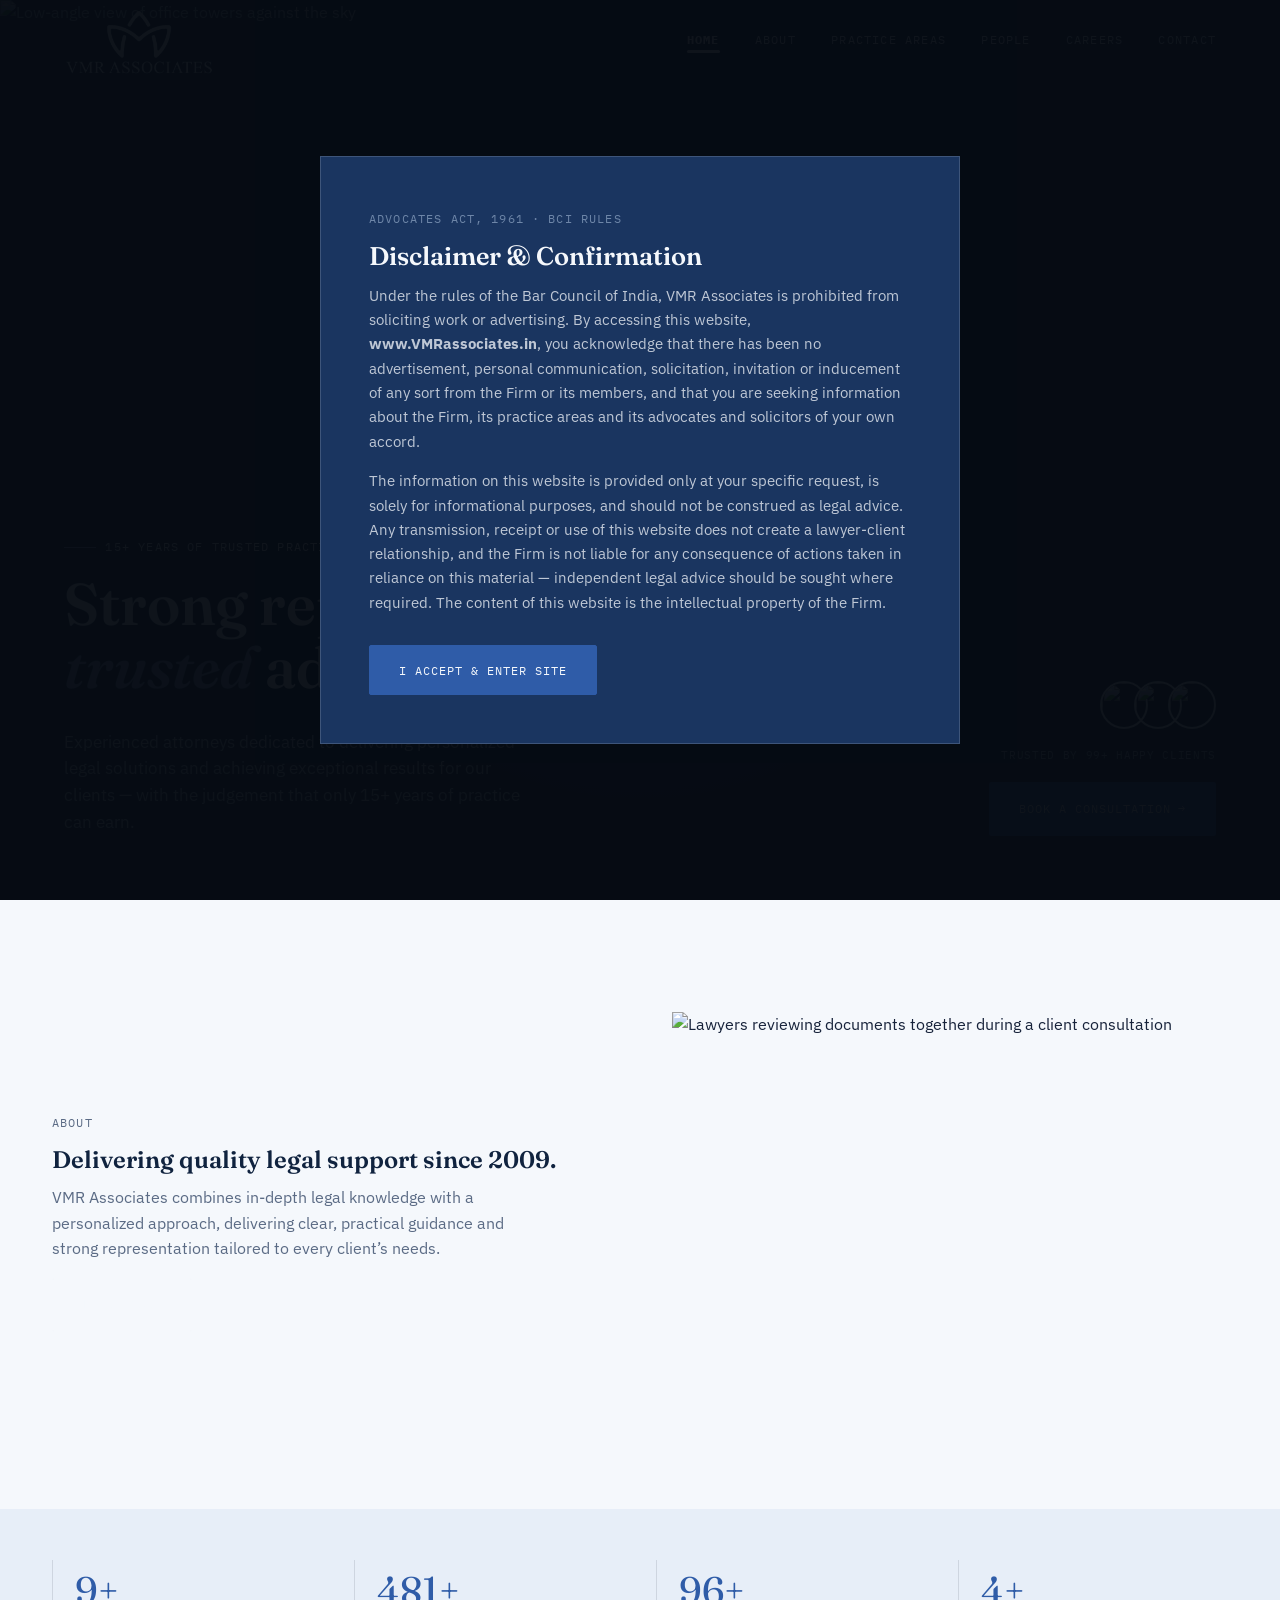
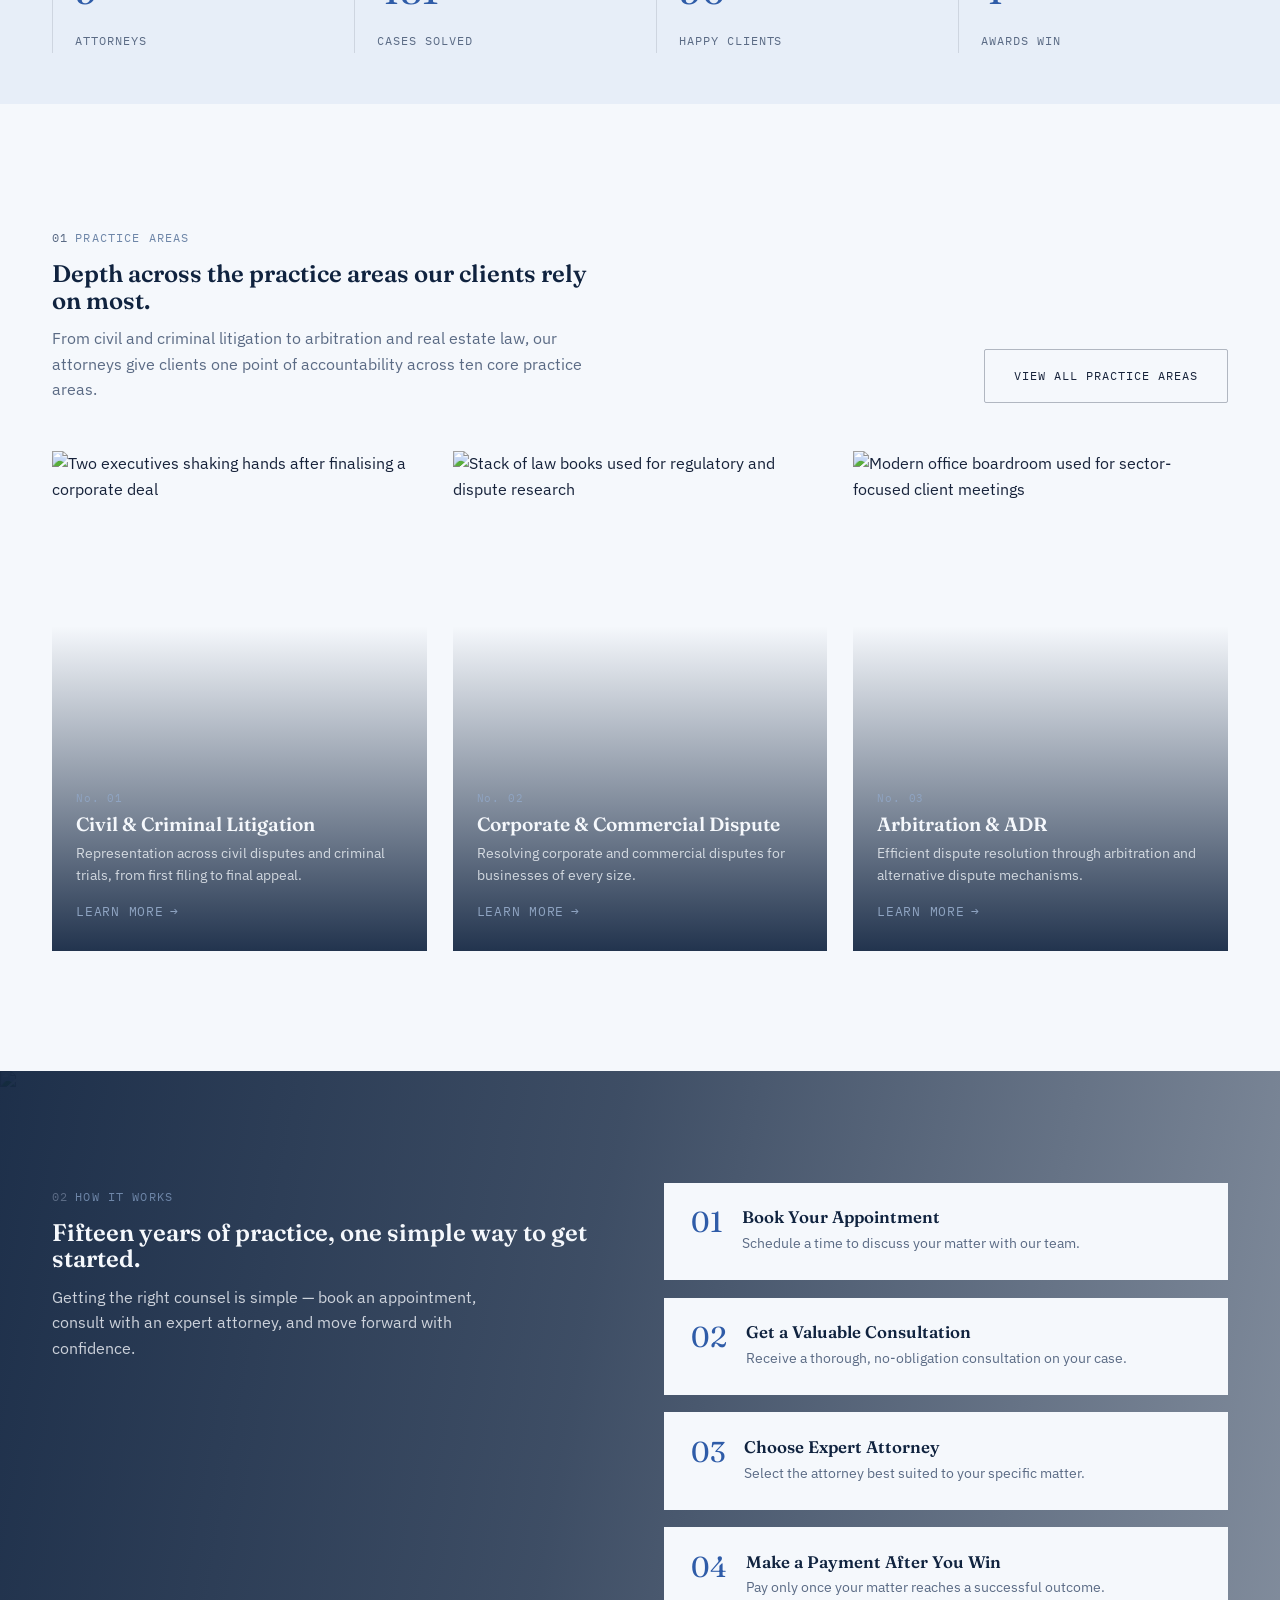
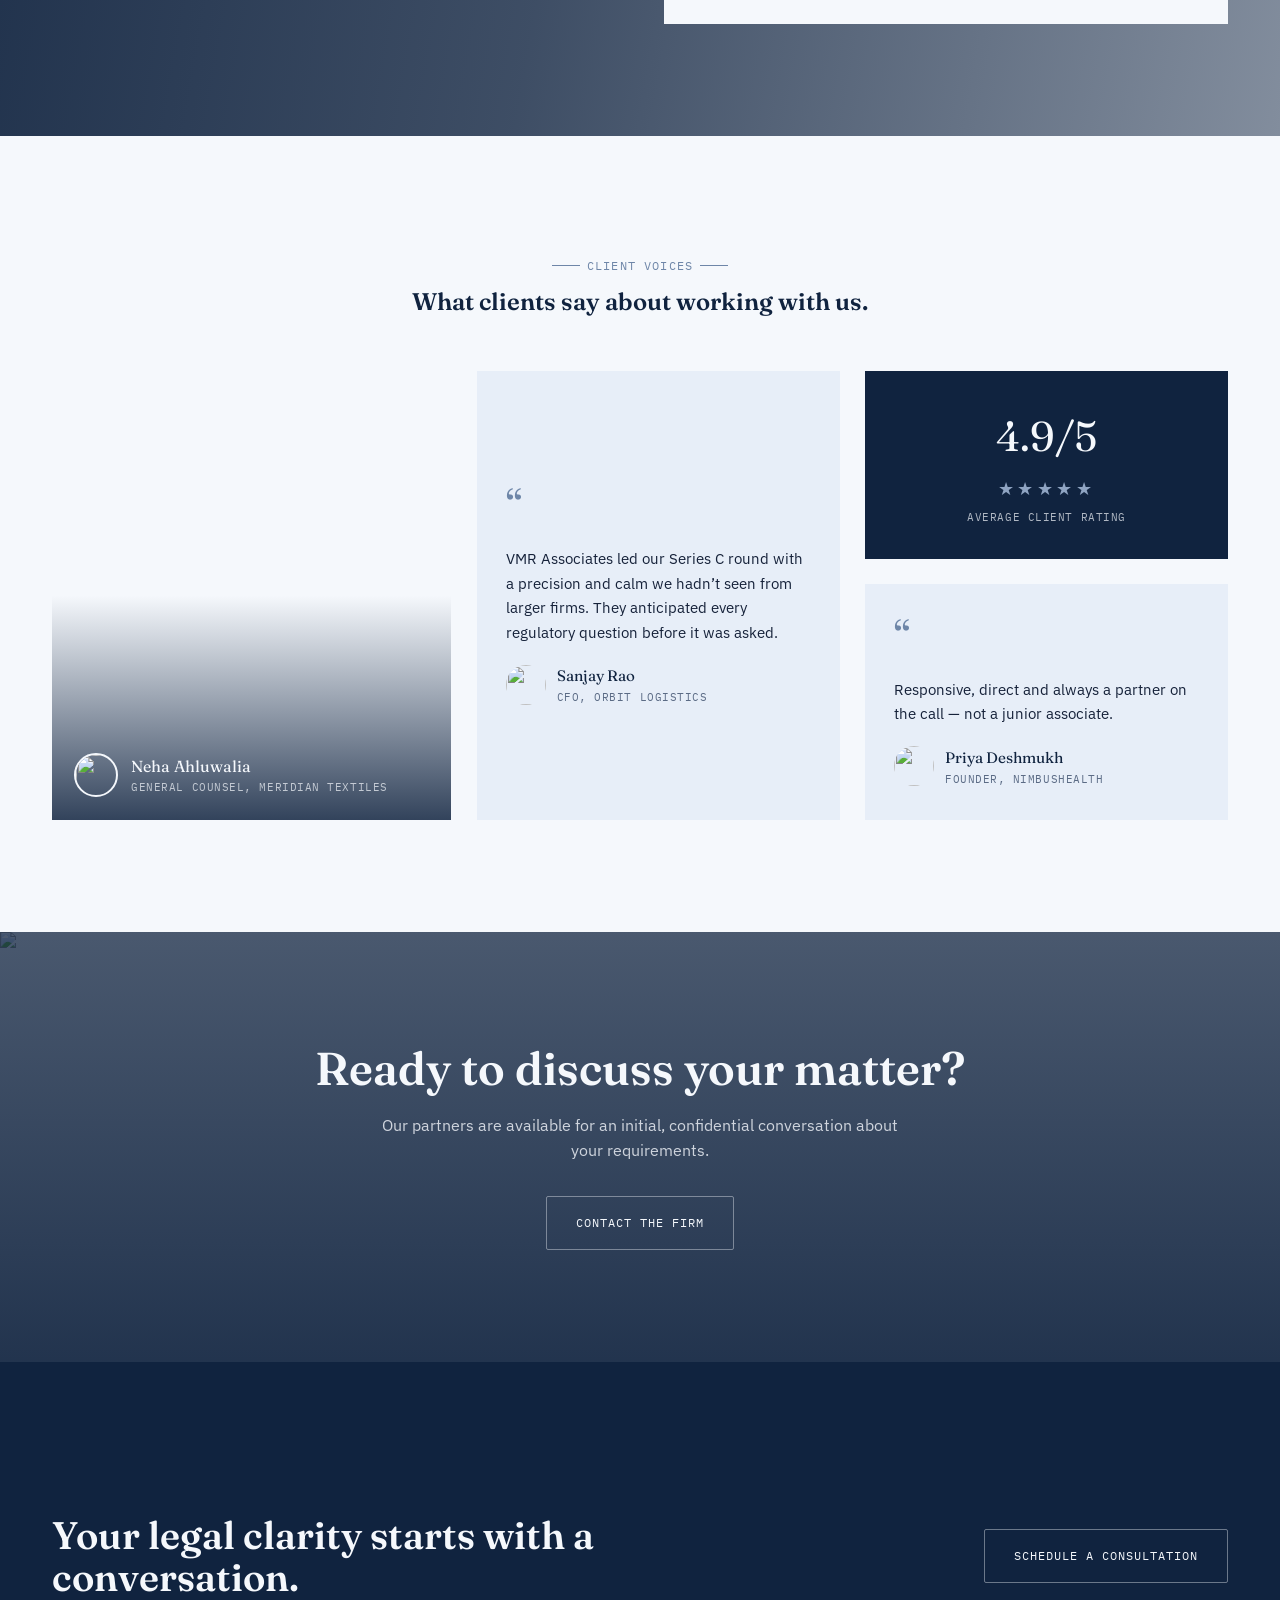
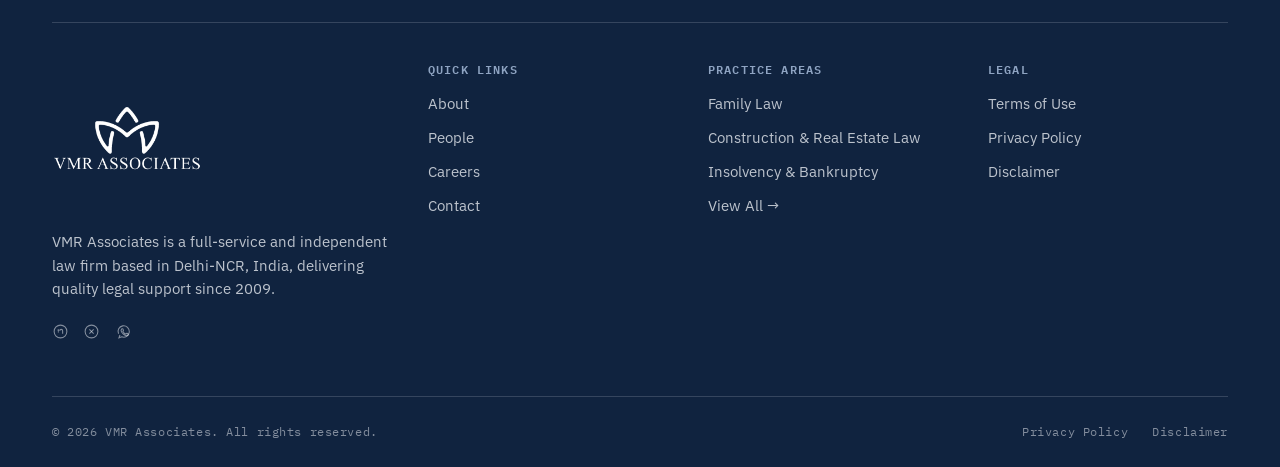
==== commit 9a84d435: "test" ====
--- a/index.html
+++ b/index.html
@@ -8,8 +8,8 @@
 <link rel="preconnect" href="https://fonts.googleapis.com">
 <link rel="preconnect" href="https://fonts.gstatic.com" crossorigin>
 <link href="https://fonts.googleapis.com/css2?family=Fraunces:ital,opsz,wght@0,9..144,300;0,9..144,500;0,9..144,600;1,9..144,500&family=IBM+Plex+Mono:wght@400;500&family=IBM+Plex+Sans:wght@400;500;600&display=swap" rel="stylesheet">
-<link rel="icon" type="image/svg+xml" href="favicon.svg">
-<link rel="alternate icon" href="favicon.ico">
+<link rel="icon" type="image/svg+xml" sizes="52x52" href="Assests/VRM-Associates-White-Logo.png">
+<link rel="alternate icon" href="Assests/VRM-Associates-White-Logo.png" >
 <link rel="stylesheet" href="css/style.css">
 </head>
 <body>
@@ -22,7 +22,7 @@
     <h2>Disclaimer &amp; Confirmation</h2>
     <p>
       Under the rules of the Bar Council of India, VMR Associates is prohibited from soliciting work or
-      advertising. By accessing this website, <strong>www.vmrassociates.in</strong>, you acknowledge that
+      advertising. By accessing this website, <strong>www.VMRassociates.in</strong>, you acknowledge that
       there has been no advertisement, personal communication, solicitation, invitation or inducement of any
       sort from the Firm or its members, and that you are seeking information about the Firm, its practice
       areas and its advocates and solicitors of your own accord.
@@ -41,17 +41,11 @@
 <header class="site-header">
   <div class="container">
     <a href="index.html" class="brand">
-      <span class="brand-icon" aria-hidden="true">
-        <svg viewBox="0 0 40 40" fill="none" xmlns="http://www.w3.org/2000/svg">
-          <path d="M16.5 14L20 9L23.5 14" stroke="currentColor" stroke-width="1.4" stroke-linecap="round" stroke-linejoin="round"/>
-          <path d="M20 13.5C14.5 12.5 7.5 16 7 25C11.5 21.5 16 20.5 20.5 24.5" stroke="currentColor" stroke-width="1.4" stroke-linecap="round" stroke-linejoin="round"/>
-          <path d="M20 13.5C25.5 12.5 32.5 16 33 25C28.5 21.5 24 20.5 19.5 24.5" stroke="currentColor" stroke-width="1.4" stroke-linecap="round" stroke-linejoin="round"/>
-        </svg>
-      </span>
-      <span class="brand-name">VMR Associates</span>
+       <img src="Assests/VRM-Associates-White-Logo.png" alt="VMR Associates" class="logo-default">
+       <img src="Assests/VRM-Associates-Black-Logo.png" alt="VMR Associates" class="logo-solid">
     </a>
     <nav class="main-nav" aria-label="Primary">
-      <a href="index.html" aria-current="page">Home</a>
+      <a href="index.html" aria-current="page"> Home</a>
       <a href="about.html">About</a>
       <a href="practice-areas.html">Practice Areas</a>
       <a href="people.html">People</a>
@@ -109,12 +103,6 @@
   </div>
 </div>
 
-<nav class="dot-nav" aria-label="Section navigation">
-  <a href="#sec-expertise"><span class="dot-label">Practice Areas</span><span class="dot"></span></a>
-  <a href="#sec-people"><span class="dot-label">People</span><span class="dot"></span></a>
-  <a href="#sec-legacy"><span class="dot-label">Process</span><span class="dot"></span></a>
-</nav>
-
 <main>
 
   <section class="hero-media">
@@ -328,14 +316,7 @@
     <div class="footer-grid">
       <div class="footer-col">
         <div class="footer-brand">
-          <span class="brand-icon" aria-hidden="true">
-            <svg viewBox="0 0 40 40" fill="none" xmlns="http://www.w3.org/2000/svg">
-          <path d="M16.5 14L20 9L23.5 14" stroke="currentColor" stroke-width="1.4" stroke-linecap="round" stroke-linejoin="round"/>
-          <path d="M20 13.5C14.5 12.5 7.5 16 7 25C11.5 21.5 16 20.5 20.5 24.5" stroke="currentColor" stroke-width="1.4" stroke-linecap="round" stroke-linejoin="round"/>
-          <path d="M20 13.5C25.5 12.5 32.5 16 33 25C28.5 21.5 24 20.5 19.5 24.5" stroke="currentColor" stroke-width="1.4" stroke-linecap="round" stroke-linejoin="round"/>
-        </svg>
-          </span>
-          <span>VMR Associates</span>
+          <img src="/Assests/VRM-Associates-White-Logo.png" alt="VMR Associates" class="footer-logo">
         </div>
         <p>VMR Associates is a full-service and independent law firm based in Delhi-NCR, India, delivering
           quality legal support since 2009.</p>
--- a/css/style.css
+++ b/css/style.css
@@ -1,5 +1,5 @@
 /* ==========================================================================
-   VMR Associates — Shared stylesheet (v2)
+   Verma Motwani & Co. — Shared stylesheet (v2)
    ========================================================================== */
 
 :root {
@@ -216,7 +216,8 @@
   content: "";
   position: absolute;
   left: 0; right: 0; bottom: 0;
-  height: 1px;
+  height: 3px;
+  border-radius: 20px;
   background: var(--brass);
   transform: scaleX(0);
   transform-origin: right;
@@ -463,60 +464,7 @@
   .hero-left { padding: calc(var(--header-h) + 1.5rem) var(--pad) 3rem; }
 }
 
-/* ---------- Right-edge dot nav (homepage only) ---------- */
-.dot-nav {
-  position: fixed;
-  right: 28px;
-  top: 50%;
-  transform: translateY(-50%);
-  z-index: 400;
-  display: flex;
-  flex-direction: column;
-  gap: 1.6rem;
-}
-.dot-nav a {
-  display: flex;
-  align-items: center;
-  justify-content: flex-end;
-  gap: .8em;
-  padding: 8px 4px;
-  line-height: 1;
-  font-family: var(--font-mono);
-  font-size: .68rem;
-  letter-spacing: .08em;
-  text-transform: uppercase;
-  color: var(--ink-soft);
-}
-.dot-nav .dot-label {
-  max-width: 0;
-  overflow: hidden;
-  white-space: nowrap;
-  opacity: 0;
-  transition: max-width .3s var(--ease), opacity .3s var(--ease);
-}
-.dot-nav a:hover .dot-label,
-.dot-nav a.is-active .dot-label {
-  max-width: 160px;
-  opacity: 1;
-}
-.dot-nav a.is-active .dot-label { color: var(--ink); font-weight: 600; }
-.dot-nav .dot {
-  width: 10px; height: 10px;
-  border-radius: 50%;
-  border: 1px solid var(--ink-soft);
-  background: transparent;
-  flex-shrink: 0;
-  transition: background .3s var(--ease), border-color .3s var(--ease), transform .3s var(--ease);
-}
-.dot-nav a:hover .dot { border-color: var(--brass); }
-.dot-nav a.is-active .dot {
-  background: var(--brass);
-  border-color: var(--brass);
-  transform: scale(1.2);
-}
-@media (max-width: 980px) {
-  .dot-nav { display: none; }
-}
+
 
 /* ---------- Stat strip ---------- */
 .stat-strip {
@@ -863,7 +811,7 @@
 .person-card[hidden] { display: none; }
 .photo-well {
   position: relative;
-  height: 280px;
+  height: 480px;
   display: flex;
   align-items: center;
   justify-content: center;
@@ -977,135 +925,6 @@
   .briefing-arrow { display: none; }
 }
 
-/* ---------- Contact page ---------- */
-.contact-section { padding: 5.5rem 0; }
-.contact-grid {
-  display: grid;
-  grid-template-columns: 1.1fr .9fr;
-  gap: 4rem;
-  align-items: stretch;
-}
-.field { margin-bottom: 1.4rem; }
-.field label {
-  display: block;
-  font-family: var(--font-mono);
-  font-size: .72rem;
-  letter-spacing: .08em;
-  text-transform: uppercase;
-  color: var(--ink-soft);
-  margin-bottom: .6em;
-}
-.field input, .field select, .field textarea {
-  width: 100%;
-  padding: .9rem 1rem;
-  border: 1px solid rgba(22,34,58,.2);
-  background: var(--ivory);
-  color: var(--ink);
-  font-size: .95rem;
-  border-radius: 2px;
-  transition: border-color .25s var(--ease);
-}
-.field input:focus, .field select:focus, .field textarea:focus {
-  border-color: var(--oxblood);
-  outline: none;
-}
-.field textarea { resize: vertical; min-height: 140px; }
-.form-note { font-size: .8rem; color: var(--ink-soft); margin-top: -.5rem; margin-bottom: 1.5rem; }
-.field-row { display: flex; gap: 1rem; }
-.field-row .field { flex: 1; }
-@media (max-width: 560px) {
-  .field-row { flex-direction: column; gap: 0; }
-}
-.confirm-msg {
-  display: none;
-  background: var(--ivory-2);
-  border-left: 3px solid var(--oxblood);
-  padding: 1.4rem 1.6rem;
-  margin-top: 1rem;
-}
-.confirm-msg.is-visible { display: block; }
-.confirm-msg h3 { margin-bottom: .3em; font-size: 1.1rem; }
-.confirm-msg p { margin: 0; color: var(--ink-soft); }
-
-.office-block { margin-bottom: 2.2rem; }
-.office-block h3 { font-size: 1.15rem; margin-bottom: .3em; }
-.office-block .role-tag {
-  font-family: var(--font-mono);
-  font-size: .68rem;
-  letter-spacing: .08em;
-  text-transform: uppercase;
-  color: var(--brass);
-  display: block;
-  margin-bottom: .6em;
-}
-.office-block p { color: var(--ink-soft); margin: 0; font-size: .95rem; }
-.map-embed { min-height: 440px; height: 100%; border: 1px solid var(--line); }
-.map-embed iframe { width: 100%; height: 100%; min-height: 440px; display: block; border: 0; }
-@media (max-width: 900px) {
-  .contact-grid { grid-template-columns: 1fr; gap: 3rem; }
-}
-
-/* ---------- Contact page: elevated detail/form/map cards ---------- */
-.contact-section { background: var(--ivory-2); }
-.contact-details-card,
-.contact-form-card {
-  background: var(--ivory);
-  padding: 2.8rem 2.6rem;
-  border-top: 3px solid var(--oxblood);
-  box-shadow: 0 18px 32px rgba(16,35,63,.08);
-}
-.contact-details-card h2,
-.contact-form-card h2 { font-size: 1.6rem; margin-bottom: .4em; }
-.contact-details-card > p,
-.card-subtext { color: var(--ink-soft); margin-bottom: 2.2rem; }
-
-.contact-detail-item { display: flex; align-items: flex-start; gap: 1.1rem; margin-bottom: 1.8rem; }
-.contact-detail-item:last-child { margin-bottom: 0; }
-.detail-icon {
-  flex-shrink: 0;
-  width: 44px;
-  height: 44px;
-  border-radius: 50%;
-  background: var(--ink-navy);
-  color: var(--ivory);
-  display: flex;
-  align-items: center;
-  justify-content: center;
-}
-.detail-icon svg { width: 20px; height: 20px; }
-.contact-detail-item h3 {
-  font-family: var(--font-mono);
-  font-size: .72rem;
-  letter-spacing: .08em;
-  text-transform: uppercase;
-  color: var(--brass);
-  margin-bottom: .3em;
-}
-.contact-detail-item p { color: var(--ink); margin: 0; }
-.contact-detail-item p a { color: var(--ink); }
-.contact-detail-item p a:hover { color: var(--oxblood); }
-
-.contact-map-wrap { margin-top: 5.5rem; }
-.map-card { background: var(--ivory); box-shadow: 0 18px 32px rgba(16,35,63,.08); overflow: hidden; }
-.map-card .map-embed { border: 0; }
-.map-card-footer {
-  display: flex;
-  align-items: center;
-  justify-content: space-between;
-  flex-wrap: wrap;
-  gap: 1rem;
-  padding: 1.6rem 2rem;
-  font-size: .92rem;
-  color: var(--ink-soft);
-  border-top: 1px solid var(--line);
-}
-.map-card-footer .btn-outline { border-color: rgba(22,34,58,.3); color: var(--ink); }
-.map-card-footer .btn-outline:hover { border-color: var(--oxblood); color: var(--oxblood);
-}
-@media (max-width: 900px) {
-  .contact-details-card, .contact-form-card { padding: 2.2rem 1.8rem; }
-  .map-card-footer { padding: 1.4rem; }
-}
 
 /* ---------- Utility page-width sections ---------- */
 .section-tight { max-width: 720px; }
@@ -1189,7 +1008,7 @@
   font-size: .74rem;
   letter-spacing: .1em;
   text-transform: uppercase;
-  color: var(--brass-light);
+  color: #ffffff;
   margin-bottom: 1.3em;
 }
 .hero-media-rule::before { content: ""; width: 32px; height: 1px; background: var(--brass-light); }
@@ -1589,3 +1408,403 @@
 .footer-social .social-icon { color: rgba(245,248,252,.5); }
 .footer-social .social-icon:hover { color: var(--brass-light); }
 
+/******************NEW CHANGES*************************************/
+.brand img {
+  max-height: 150px; 
+  width: auto;
+}
+
+.brand .logo-solid {
+  display: none;
+}
+
+.site-header.is-solid .logo-default {
+  display: none;
+}
+.site-header.is-solid .logo-solid {
+  display: block;
+}
+
+.mobile-nav-brand .mobile-logo {
+  max-height: 40px;
+  width: auto;
+  margin-top: -5px; 
+}
+
+.footer-brand .footer-logo {
+  max-height: 150px;
+  width: auto;
+  margin-bottom: 0%;
+}
+
+
+
+.footer-cta {
+  padding-bottom: 1.5rem ; 
+}
+.footer-grid {
+  padding-top: 2.5rem ; 
+}
+
+header.page-header-photo span.eyebrow {
+  color: #ffffff ;
+  -webkit-text-fill-color: #ffffff ; 
+}
+
+.people-section {
+  padding-bottom: 0.5rem ; 
+}
+
+
+.people-section + .pillar {
+  padding-top: 1rem ;
+}
+
+.pillar-art img {
+  max-width: 280px ; 
+  aspect-ratio: 3 / 4 ;
+  object-position: top center ;
+}
+
+.pillar-art {
+  padding: 1.5rem ; 
+}
+
+
+/*********************** NAVBAR CHANGES ************************************/
+
+.main-nav a[aria-current="page"] { 
+  font-weight: bold ;
+  color: #ffffff ; 
+}
+
+.main-nav a::after {
+  height: 3px ; 
+  border-radius: 2px; 
+}
+
+.main-nav a[aria-current="page"]::after {
+  background: #ffffff ; 
+}
+
+.site-header.is-solid .main-nav a[aria-current="page"] { 
+  color: var(--oxblood) ; 
+}
+
+.site-header.is-solid .main-nav a[aria-current="page"]::after {
+  background: var(--oxblood) ; 
+}
+
+  
+.contact-section { 
+  padding: 6.5rem 0; 
+  background: var(--ivory-2); 
+}
+
+
+.contact-grid {
+  display: grid;
+  grid-template-columns: 1.1fr .9fr;
+  gap: 4rem;
+  align-items: stretch;
+}
+
+
+.contact-details-card,
+.contact-form-card {
+  background: var(--ivory); 
+  padding: 3rem 2.8rem;
+  border-top: 4px solid var(--oxblood); 
+  box-shadow: 0 10px 30px rgba(16, 35, 63, 0.05); 
+  border-radius: 8px; 
+  transition: transform 0.4s var(--ease), box-shadow 0.4s var(--ease);
+}
+
+
+.contact-details-card:hover,
+.contact-form-card:hover {
+  transform: translateY(-6px);
+  box-shadow: 0 24px 48px rgba(16, 35, 63, 0.12);
+}
+
+.contact-details-card h2,
+.contact-form-card h2 { 
+  font-size: 1.8rem; 
+  margin-bottom: .3em; 
+  color: var(--ink-navy);
+}
+
+.contact-details-card > p,
+.card-subtext { 
+  color: var(--ink-soft); 
+  margin-bottom: 2.5rem; 
+  font-size: 1rem;
+}
+
+
+.contact-detail-item { 
+  display: flex; 
+  align-items: flex-start; 
+  gap: 1.2rem; 
+  margin-bottom: 2rem; 
+  padding: 1rem;
+  border-radius: 6px;
+  transition: background 0.3s var(--ease);
+}
+
+
+.contact-detail-item:hover {
+  background: #ffffff;
+  box-shadow: 0 4px 12px rgba(16, 35, 63, 0.04);
+}
+
+.contact-detail-item:last-child { margin-bottom: 0; }
+
+.detail-icon {
+  flex-shrink: 0;
+  width: 48px;
+  height: 48px;
+  border-radius: 50%;
+  background: var(--ink-navy);
+  color: var(--ivory);
+  display: flex;
+  align-items: center;
+  justify-content: center;
+  transition: transform 0.3s var(--ease), background 0.3s var(--ease);
+}
+
+
+.contact-detail-item:hover .detail-icon {
+  transform: scale(1.1);
+  background: var(--oxblood);
+}
+
+.detail-icon svg { width: 22px; height: 22px; }
+
+.contact-detail-item h3 {
+  font-family: var(--font-mono);
+  font-size: .75rem;
+  letter-spacing: .08em;
+  text-transform: uppercase;
+  color: var(--brass);
+  margin-bottom: .4em;
+}
+
+.contact-detail-item p { color: var(--ink); margin: 0; font-size: 1rem; }
+.contact-detail-item p a { color: var(--ink); text-decoration: none; transition: color 0.2s; }
+.contact-detail-item p a:hover { color: var(--oxblood); }
+
+.field { margin-bottom: 1.6rem; }
+
+.field label {
+  display: block;
+  font-family: var(--font-mono);
+  font-size: .75rem;
+  letter-spacing: .08em;
+  text-transform: uppercase;
+  color: var(--ink-navy);
+  margin-bottom: .6em;
+  font-weight: 600;
+}
+
+.field input, 
+.field select, 
+.field textarea {
+  width: 100%;
+  padding: 1rem 1.2rem;
+  border: 1px solid rgba(22, 34, 58, 0.15);
+  background: #ffffff; 
+  color: var(--ink);
+  font-size: 1rem;
+  border-radius: 6px; 
+  transition: all 0.3s var(--ease);
+}
+
+
+.field input:focus, 
+.field select:focus, 
+.field textarea:focus {
+  border-color: var(--oxblood);
+  box-shadow: 0 0 0 4px rgba(47, 92, 168, 0.12); 
+  outline: none;
+}
+
+.field textarea { 
+  resize: vertical; 
+  min-height: 150px; 
+}
+
+.form-note { 
+  font-size: .85rem; 
+  color: var(--ink-soft); 
+  margin-top: -.5rem; 
+  margin-bottom: 1.5rem; 
+}
+
+
+.field-row { display: flex; gap: 1.2rem; }
+.field-row .field { flex: 1; }
+
+
+.contact-form button[type="submit"] {
+  width: 100%;
+  justify-content: center;
+  padding: 1.2rem;
+  font-size: 0.85rem;
+  margin-top: 0.5rem;
+  border-radius: 6px;
+}
+
+.confirm-msg {
+  display: none;
+  background: #ffffff;
+  border-left: 4px solid #27ae60; 
+  padding: 1.5rem;
+  margin-top: 1.5rem;
+  border-radius: 0 6px 6px 0;
+  box-shadow: 0 4px 12px rgba(16, 35, 63, 0.05);
+}
+
+.confirm-msg.is-visible { display: block; animation: fadeIn 0.5s ease; }
+@keyframes fadeIn { from { opacity: 0; transform: translateY(10px); } to { opacity: 1; transform: translateY(0); } }
+
+.confirm-msg h3 { margin-bottom: .4em; font-size: 1.2rem; color: var(--ink-navy); }
+.confirm-msg p { margin: 0; color: var(--ink-soft); font-size: 0.95rem; }
+
+.contact-map-wrap { margin-top: 6.5rem; }
+
+.map-card { 
+  background: var(--ivory); 
+  box-shadow: 0 20px 40px rgba(16, 35, 63, 0.08); 
+  border-radius: 8px;
+  overflow: hidden; 
+  transition: transform 0.4s var(--ease);
+}
+
+.map-card:hover { transform: translateY(-4px); }
+
+.map-card .map-embed { border: 0; }
+.map-embed iframe { 
+  width: 100%; 
+  height: 100%; 
+  min-height: 480px; 
+  display: block; 
+  border: 0; 
+}
+
+.map-card-footer {
+  display: flex;
+  align-items: center;
+  justify-content: space-between;
+  flex-wrap: wrap;
+  gap: 1rem;
+  padding: 1.8rem 2.5rem;
+  font-size: 0.95rem;
+  color: var(--ink-navy);
+  border-top: 1px solid var(--line);
+  background: #ffffff;
+}
+
+.map-card-footer .btn-outline { 
+  border-color: var(--ink-navy); 
+  color: var(--ink-navy); 
+  border-radius: 6px;
+}
+.map-card-footer .btn-outline:hover { 
+  border-color: var(--oxblood); 
+  color: var(--ivory); 
+  background: var(--oxblood);
+}
+
+@media (max-width: 900px) {
+  .contact-grid { 
+    grid-template-columns: 1fr; 
+    gap: 3.5rem; 
+  }
+  .contact-details-card, 
+  .contact-form-card { 
+    padding: 2.5rem 2rem; 
+  }
+  .map-card-footer { 
+    padding: 1.5rem; 
+    flex-direction: column;
+    text-align: center;
+  }
+  .map-card-footer .btn-outline { width: 100%; justify-content: center; }
+}
+
+@media (max-width: 560px) {
+  .field-row { 
+    flex-direction: column; 
+    gap: 0; 
+  }
+}
+
+
+.contact-form-wrap {
+  background: var(--ivory); 
+  padding: 3rem 2.8rem;
+  border-top: 4px solid var(--oxblood); 
+  box-shadow: 0 10px 30px rgba(16, 35, 63, 0.05); 
+  border-radius: 8px; 
+  transition: transform 0.4s var(--ease), box-shadow 0.4s var(--ease);
+}
+
+.contact-form-wrap:hover {
+  transform: translateY(-6px);
+  box-shadow: 0 24px 48px rgba(16, 35, 63, 0.12);
+}
+
+.contact-form-wrap h2 {
+  font-size: 1.8rem; 
+  margin-bottom: .3em; 
+  color: var(--ink-navy);
+}
+
+.contact-form-wrap > p.form-note {
+  color: var(--ink-soft); 
+  margin-bottom: 2.5rem; 
+  font-size: 1rem;
+}
+
+@media (max-width: 900px) {
+  .contact-form-wrap { 
+    padding: 2.5rem 2rem; 
+  }
+}
+
+.footer-cta .btn-outline:hover,
+.cta-photo .btn-outline:hover {
+  color: #ffffff; 
+}
+
+.footer-cta .btn-outline:hover,
+.cta-photo .btn-outline:hover,
+.cta-band .btn-outline:hover {
+  color: #ffffff; 
+}
+
+.map-embed {
+  height: 100%;
+  width: 100%;
+  display: flex;
+  background: var(--ivory); 
+  border-top: 4px solid var(--oxblood); 
+  box-shadow: 0 10px 30px rgba(16, 35, 63, 0.05); 
+  border-radius: 8px; 
+  overflow: hidden;
+  transition: transform 0.4s var(--ease), box-shadow 0.4s var(--ease);
+}
+
+.map-embed:hover {
+  transform: translateY(-6px);
+  box-shadow: 0 24px 48px rgba(16, 35, 63, 0.12);
+}
+
+.map-embed iframe { 
+  width: 100%; 
+  height: 100%; 
+  min-height: 480px; 
+  display: block; 
+  border: 0; 
+}
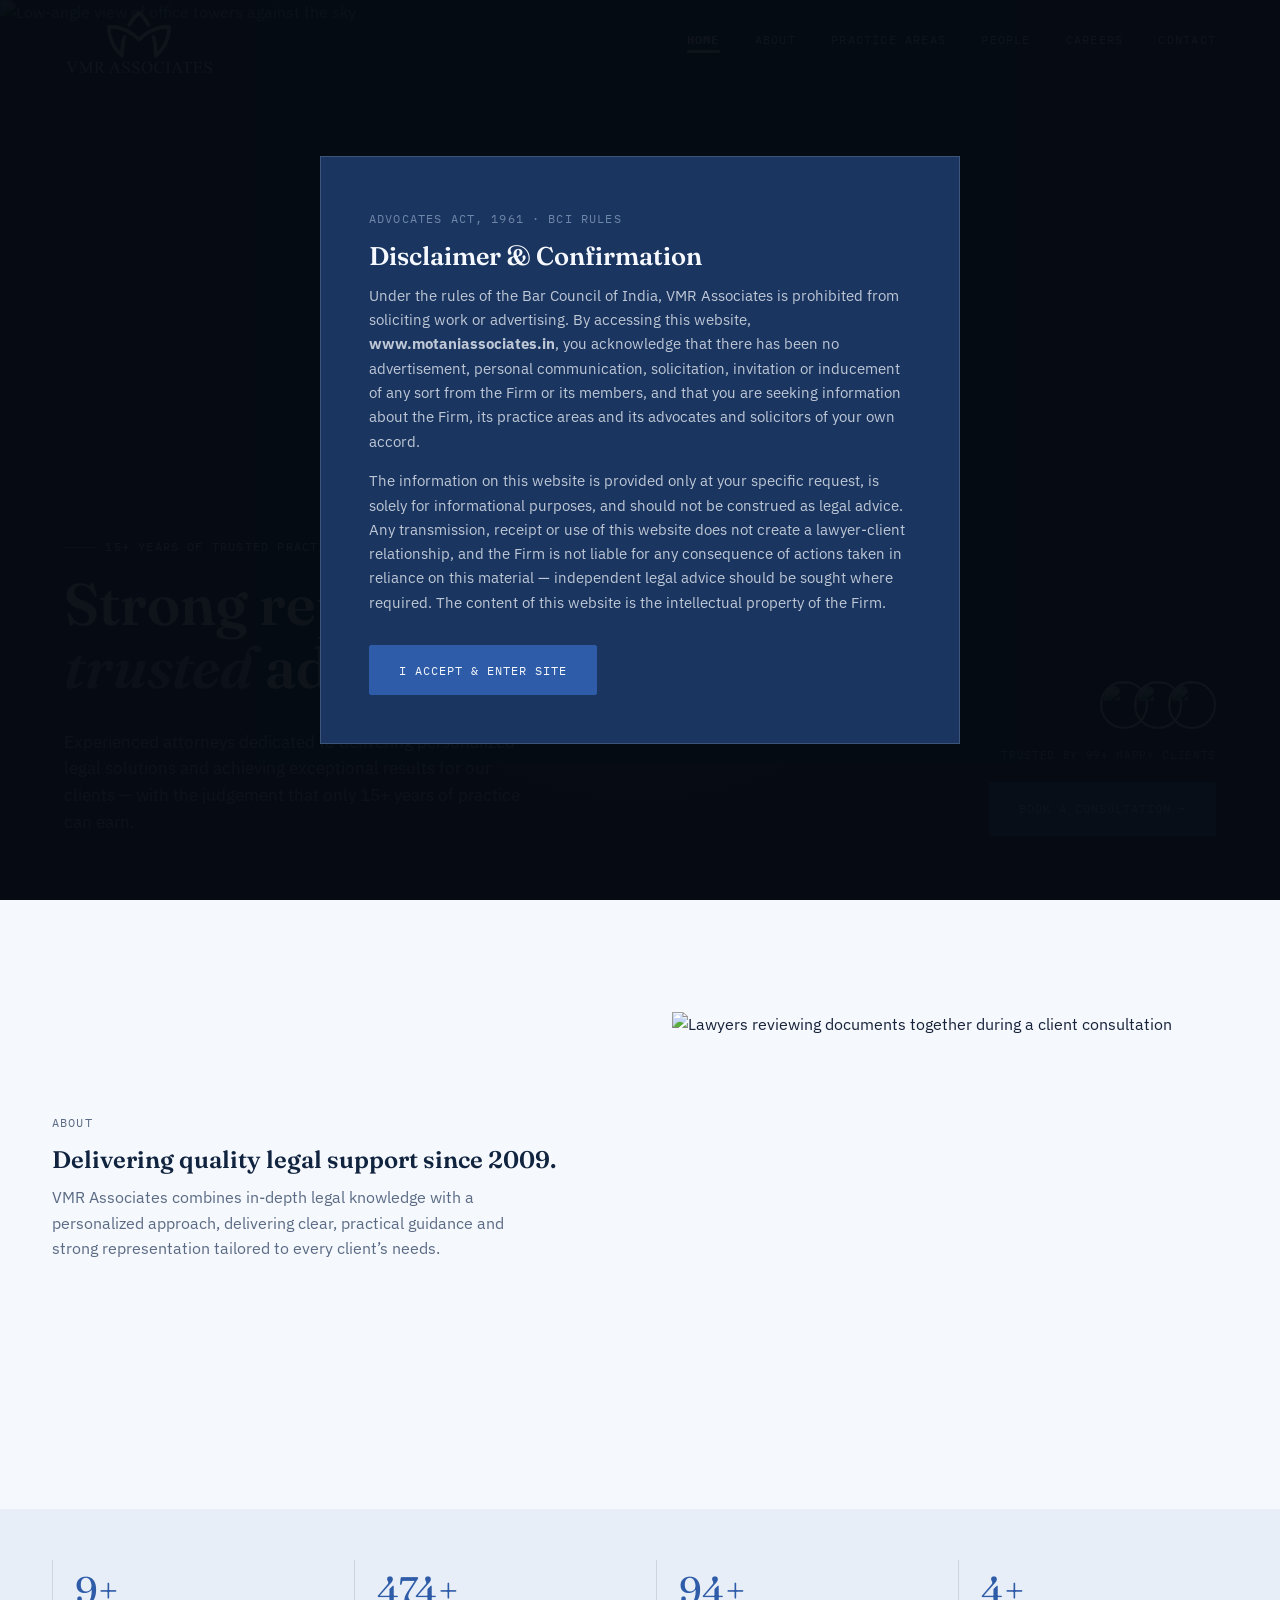
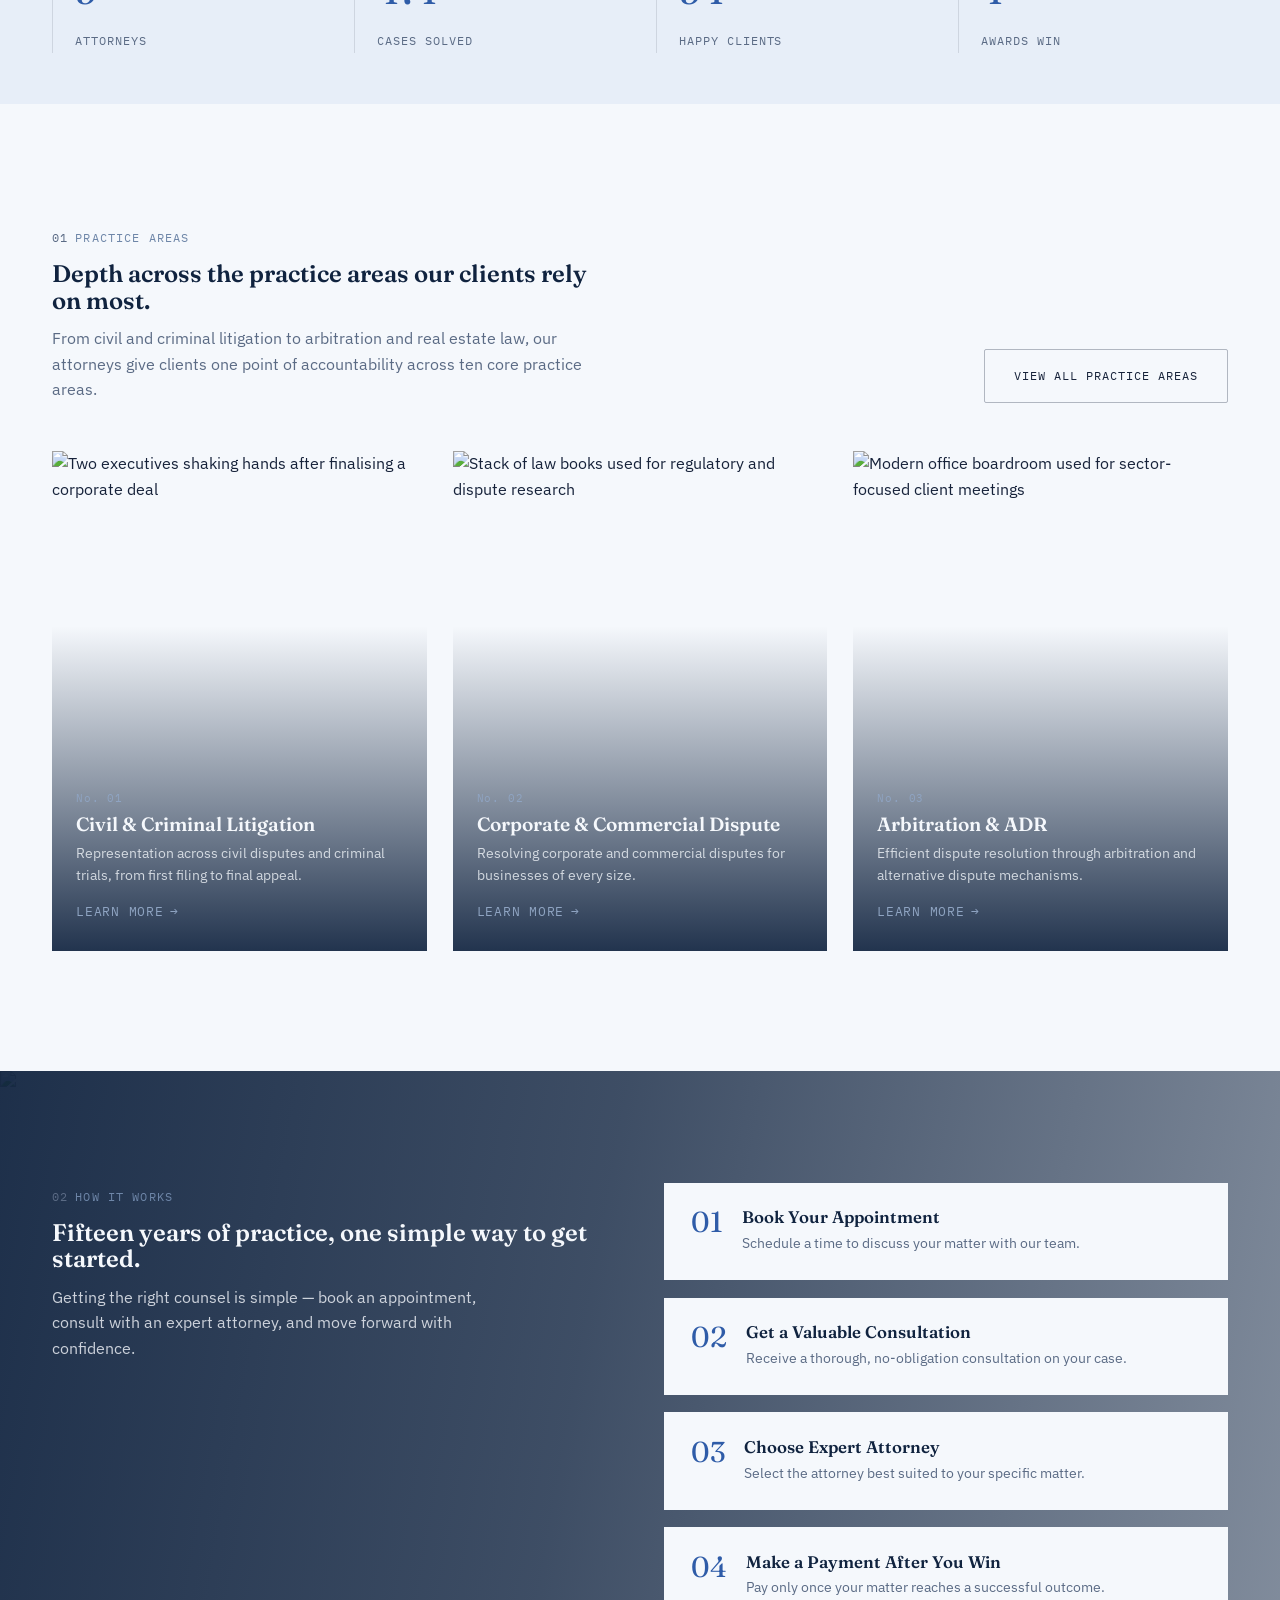
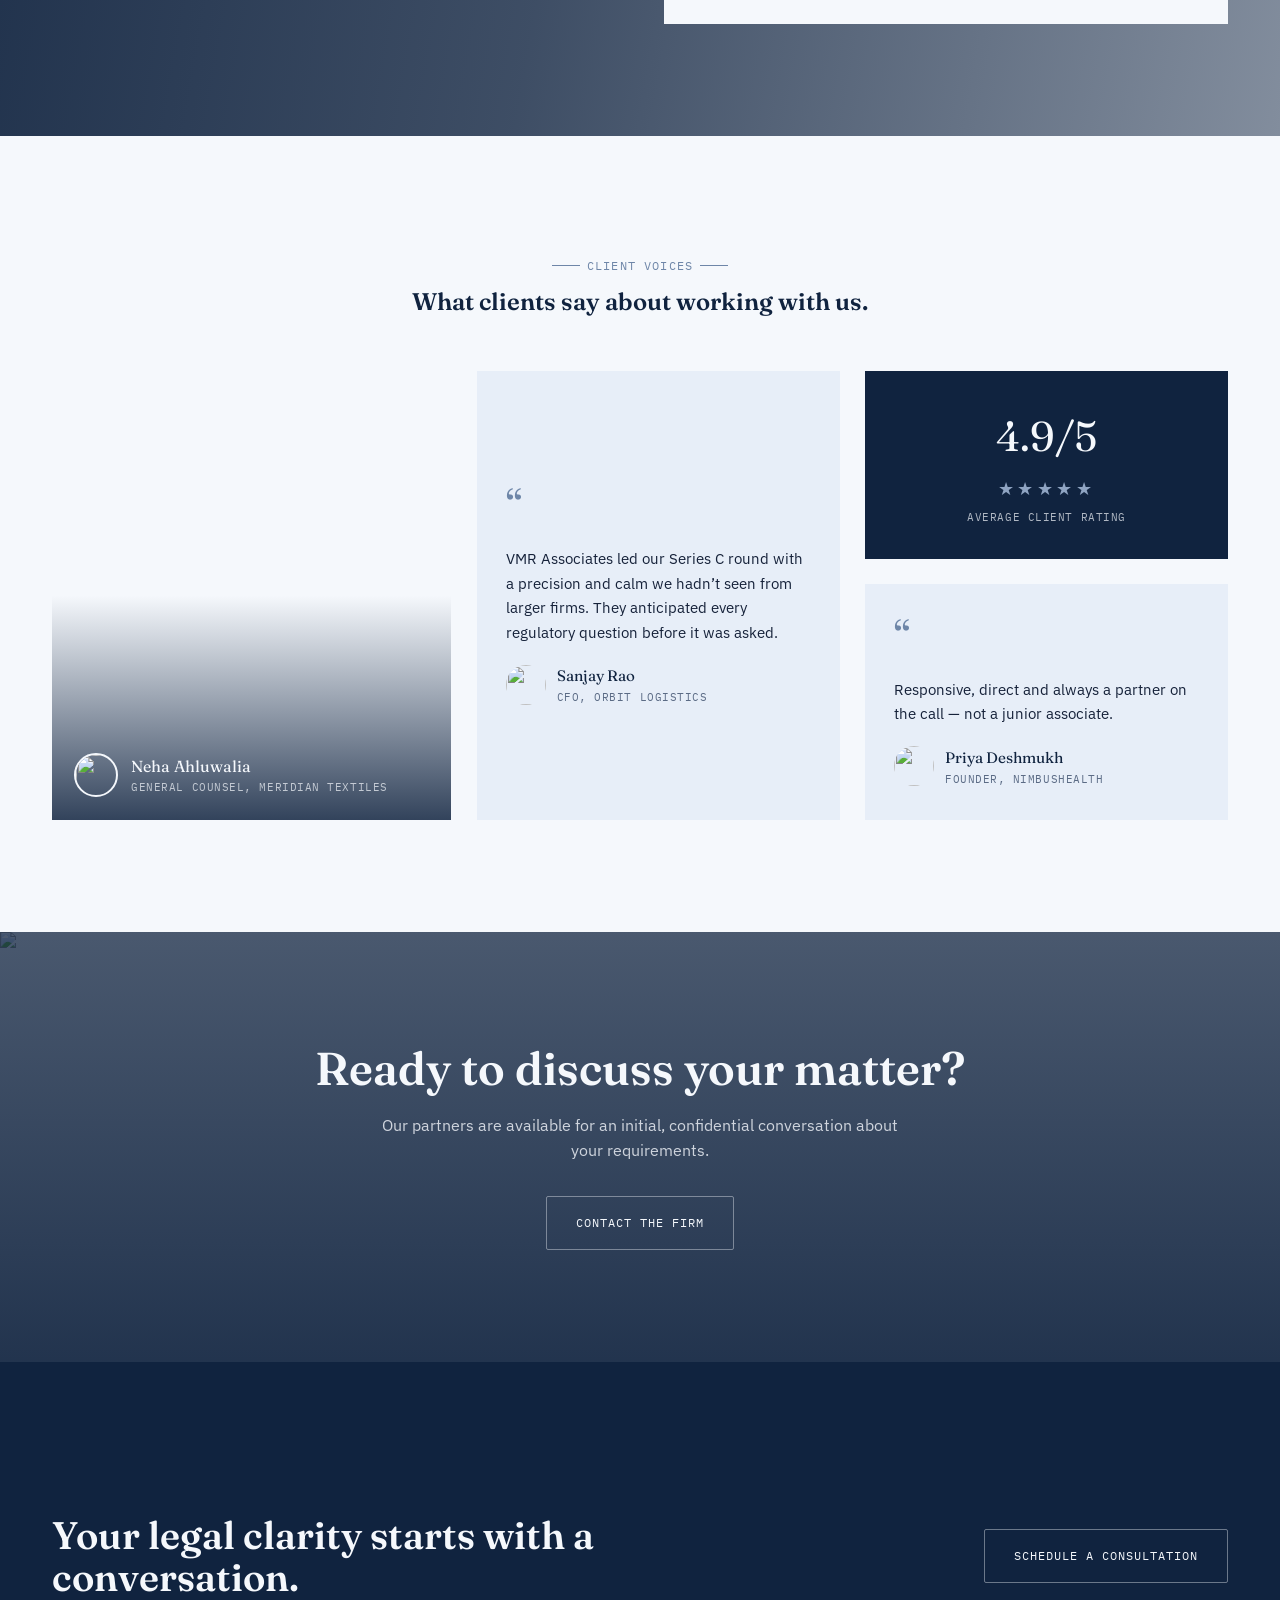
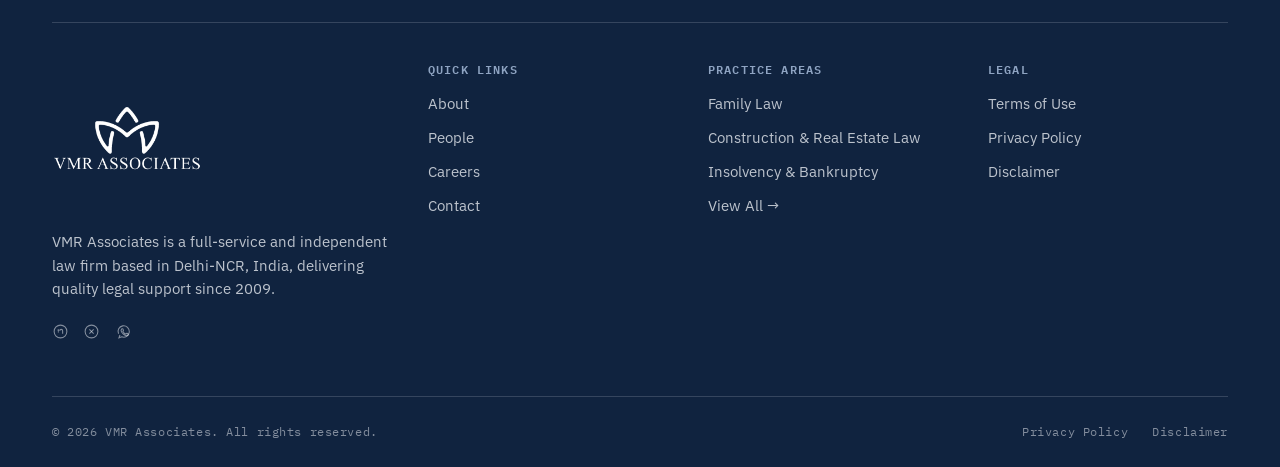
==== commit 26e640bb: "Revert rename/merge, restore to pre-session state Undoes the VMR rename and the merge with origin/ma" ====
--- a/index.html
+++ b/index.html
@@ -22,7 +22,7 @@
     <h2>Disclaimer &amp; Confirmation</h2>
     <p>
       Under the rules of the Bar Council of India, VMR Associates is prohibited from soliciting work or
-      advertising. By accessing this website, <strong>www.VMRassociates.in</strong>, you acknowledge that
+      advertising. By accessing this website, <strong>www.motaniassociates.in</strong>, you acknowledge that
       there has been no advertisement, personal communication, solicitation, invitation or inducement of any
       sort from the Firm or its members, and that you are seeking information about the Firm, its practice
       areas and its advocates and solicitors of your own accord.
--- a/css/style.css
+++ b/css/style.css
@@ -925,6 +925,68 @@
   .briefing-arrow { display: none; }
 }
 
+
+/* ---------- Contact page: elevated detail/form/map cards ---------- */
+.contact-section { background: var(--ivory-2); }
+.contact-details-card,
+.contact-form-card {
+  background: var(--ivory);
+  padding: 2.8rem 2.6rem;
+  border-top: 3px solid var(--oxblood);
+  box-shadow: 0 18px 32px rgba(16,35,63,.08);
+}
+.contact-details-card h2,
+.contact-form-card h2 { font-size: 1.6rem; margin-bottom: .4em; }
+.contact-details-card > p,
+.card-subtext { color: var(--ink-soft); margin-bottom: 2.2rem; }
+
+.contact-detail-item { display: flex; align-items: flex-start; gap: 1.1rem; margin-bottom: 1.8rem; }
+.contact-detail-item:last-child { margin-bottom: 0; }
+.detail-icon {
+  flex-shrink: 0;
+  width: 44px;
+  height: 44px;
+  border-radius: 50%;
+  background: var(--ink-navy);
+  color: var(--ivory);
+  display: flex;
+  align-items: center;
+  justify-content: center;
+}
+.detail-icon svg { width: 20px; height: 20px; }
+.contact-detail-item h3 {
+  font-family: var(--font-mono);
+  font-size: .72rem;
+  letter-spacing: .08em;
+  text-transform: uppercase;
+  color: var(--brass);
+  margin-bottom: .3em;
+}
+.contact-detail-item p { color: var(--ink); margin: 0; }
+.contact-detail-item p a { color: var(--ink); }
+.contact-detail-item p a:hover { color: var(--oxblood); }
+
+.contact-map-wrap { margin-top: 5.5rem; }
+.map-card { background: var(--ivory); box-shadow: 0 18px 32px rgba(16,35,63,.08); overflow: hidden; }
+.map-card .map-embed { border: 0; }
+.map-card-footer {
+  display: flex;
+  align-items: center;
+  justify-content: space-between;
+  flex-wrap: wrap;
+  gap: 1rem;
+  padding: 1.6rem 2rem;
+  font-size: .92rem;
+  color: var(--ink-soft);
+  border-top: 1px solid var(--line);
+}
+.map-card-footer .btn-outline { border-color: rgba(22,34,58,.3); color: var(--ink); }
+.map-card-footer .btn-outline:hover { border-color: var(--oxblood); color: var(--oxblood);
+}
+@media (max-width: 900px) {
+  .contact-details-card, .contact-form-card { padding: 2.2rem 1.8rem; }
+  .map-card-footer { padding: 1.4rem; }
+}
 
 /* ---------- Utility page-width sections ---------- */
 .section-tight { max-width: 720px; }
@@ -1782,29 +1844,4 @@
 .cta-photo .btn-outline:hover,
 .cta-band .btn-outline:hover {
   color: #ffffff; 
-}
-
-.map-embed {
-  height: 100%;
-  width: 100%;
-  display: flex;
-  background: var(--ivory); 
-  border-top: 4px solid var(--oxblood); 
-  box-shadow: 0 10px 30px rgba(16, 35, 63, 0.05); 
-  border-radius: 8px; 
-  overflow: hidden;
-  transition: transform 0.4s var(--ease), box-shadow 0.4s var(--ease);
-}
-
-.map-embed:hover {
-  transform: translateY(-6px);
-  box-shadow: 0 24px 48px rgba(16, 35, 63, 0.12);
-}
-
-.map-embed iframe { 
-  width: 100%; 
-  height: 100%; 
-  min-height: 480px; 
-  display: block; 
-  border: 0; 
 }
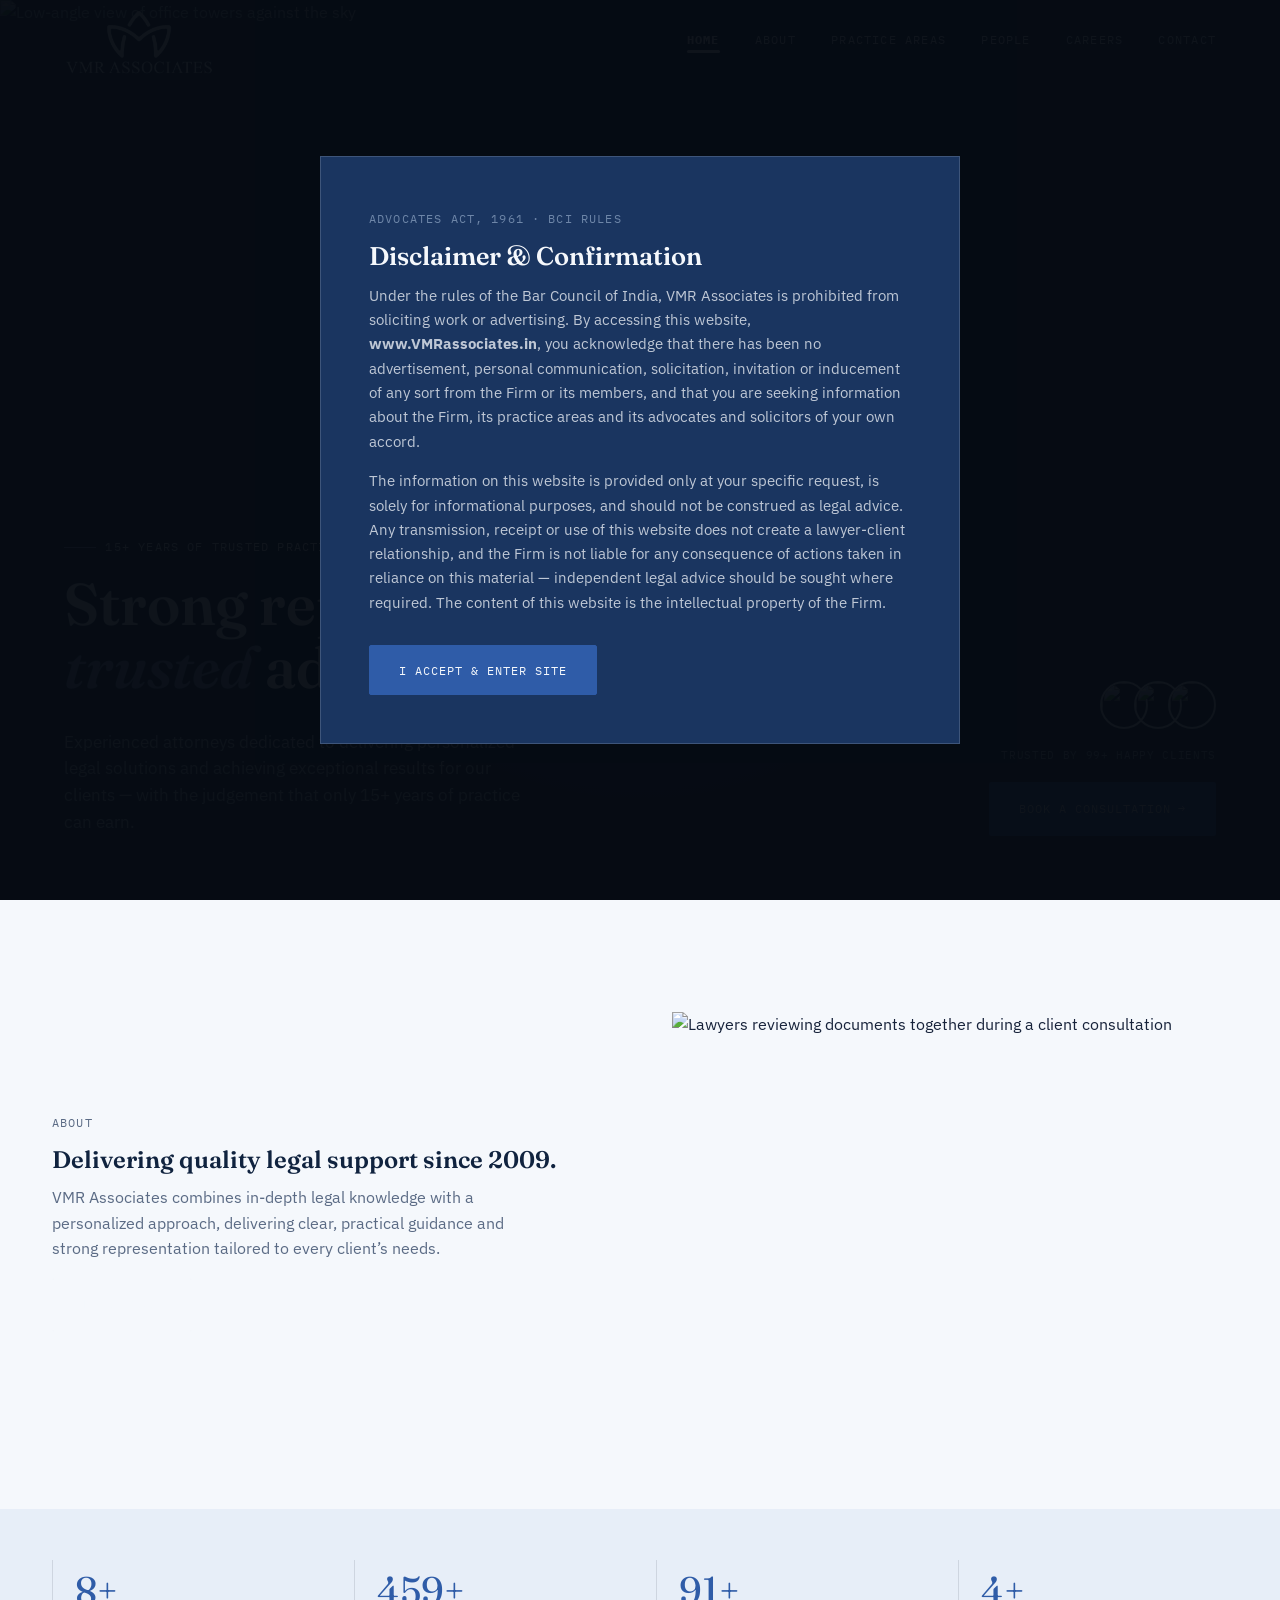
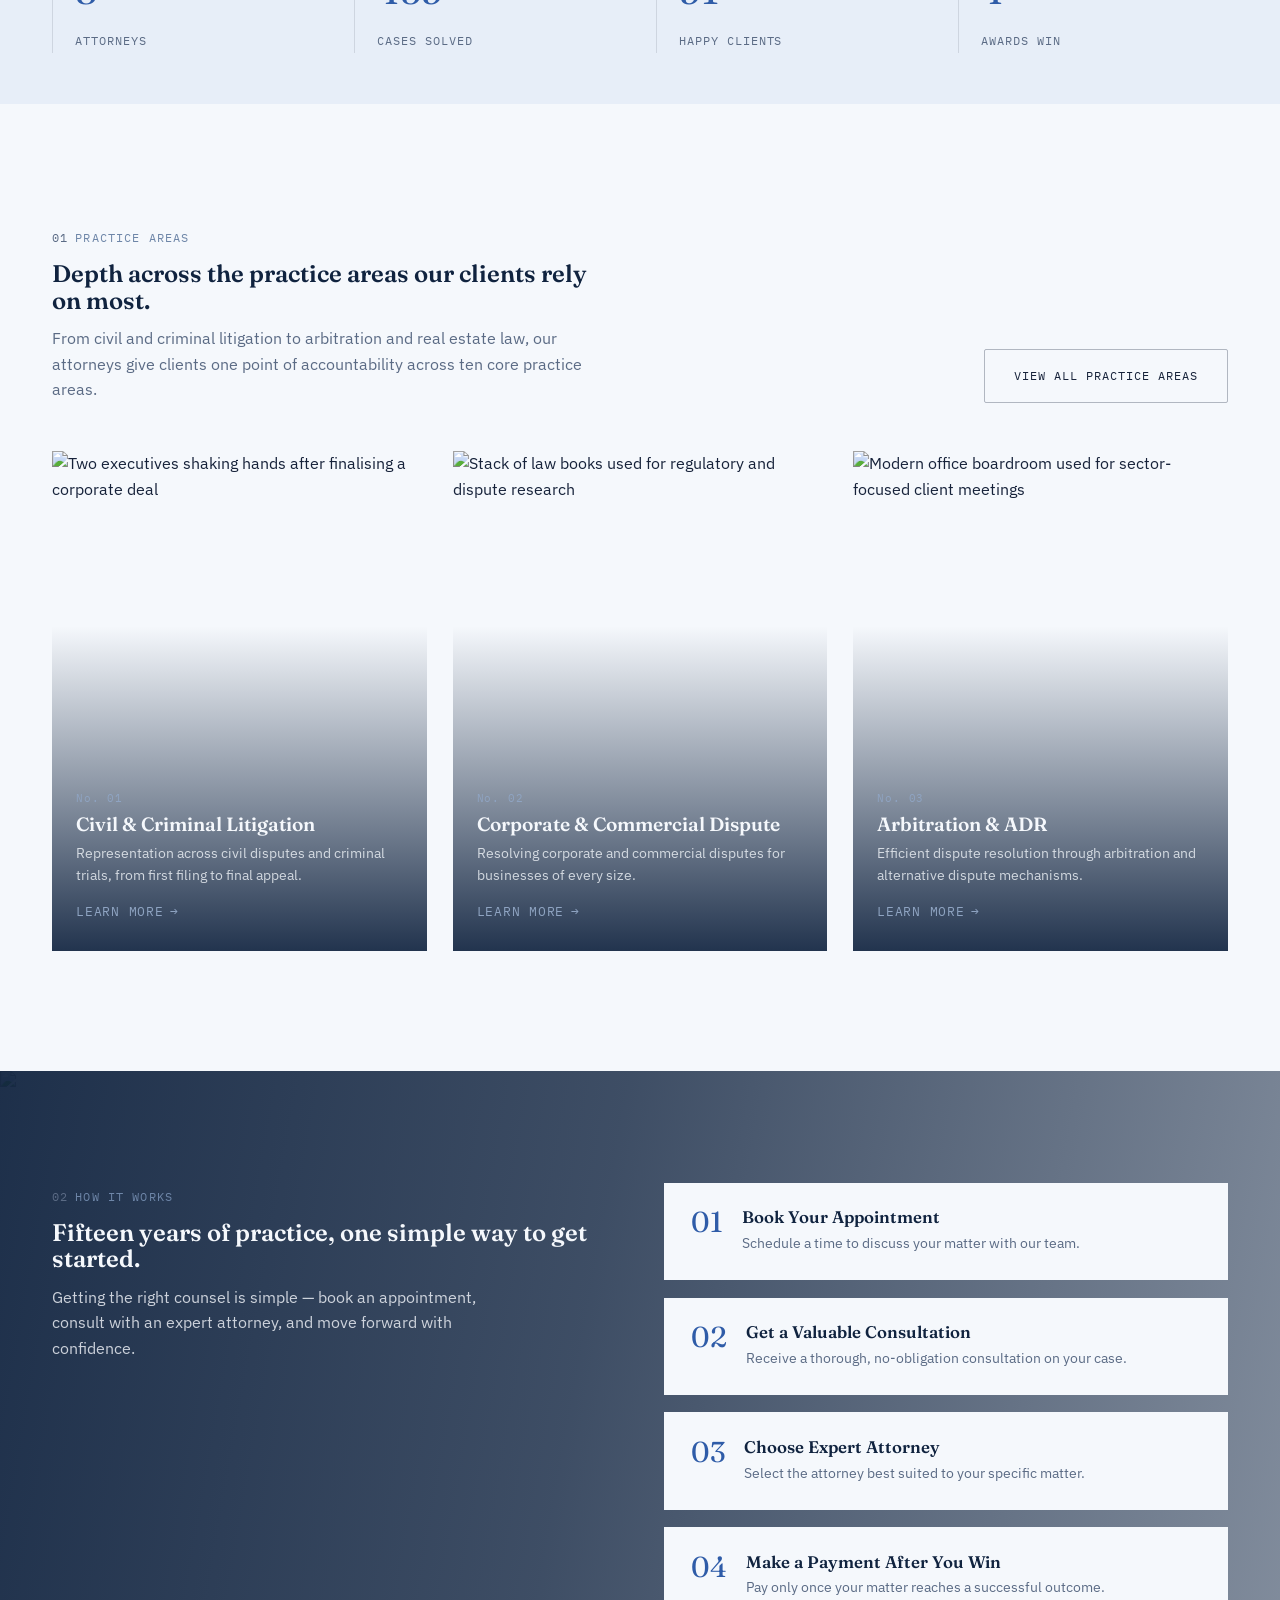
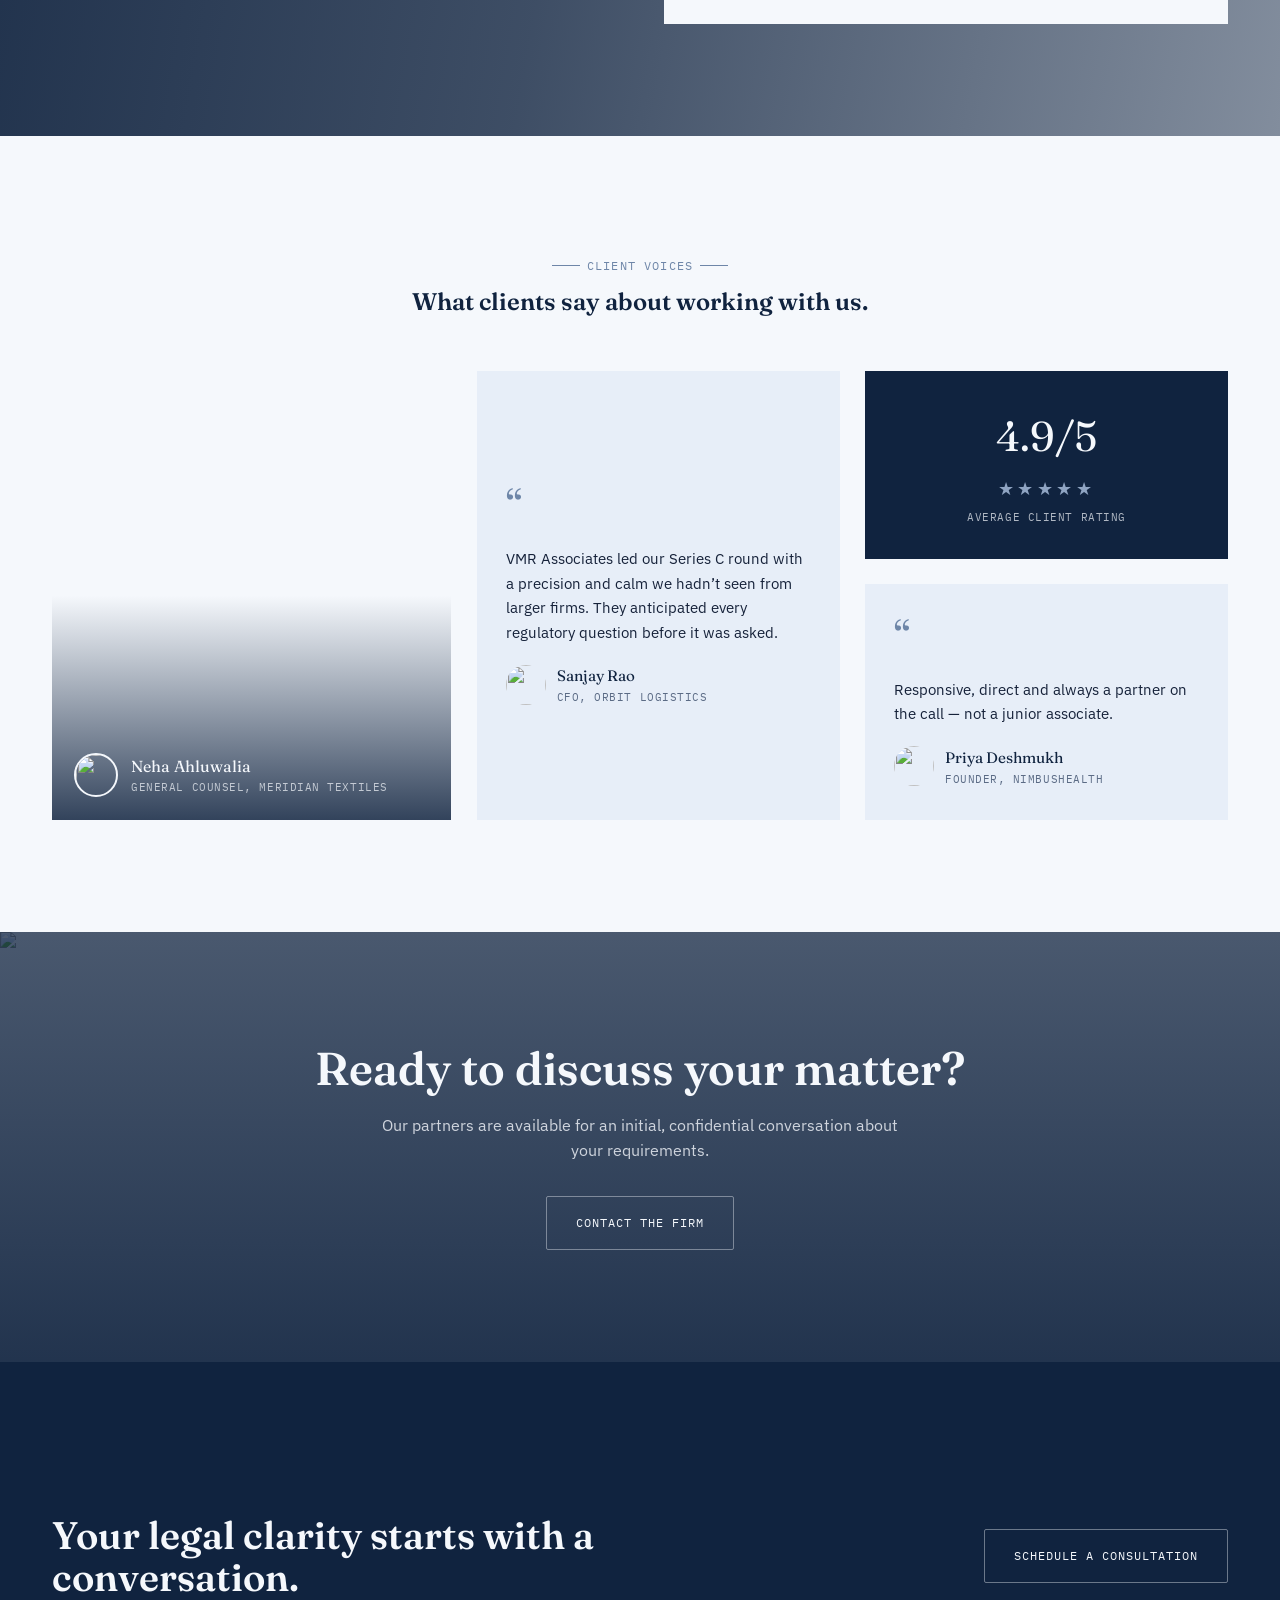
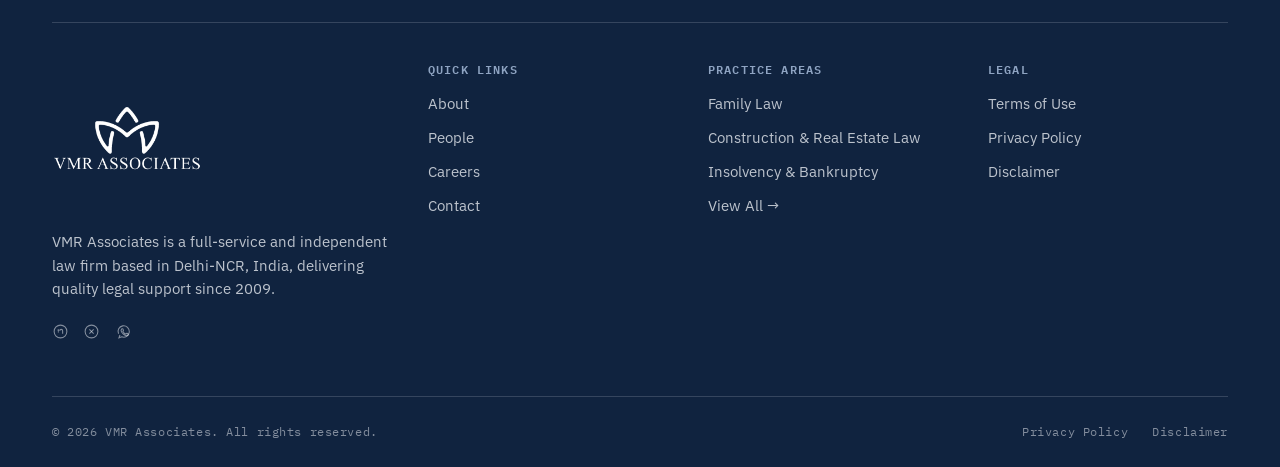
==== commit fc055d1d: "Merge pull request #5 from kashishakanksha754-coder/priyanshu test" ====
--- a/index.html
+++ b/index.html
@@ -22,7 +22,7 @@
     <h2>Disclaimer &amp; Confirmation</h2>
     <p>
       Under the rules of the Bar Council of India, VMR Associates is prohibited from soliciting work or
-      advertising. By accessing this website, <strong>www.motaniassociates.in</strong>, you acknowledge that
+      advertising. By accessing this website, <strong>www.VMRassociates.in</strong>, you acknowledge that
       there has been no advertisement, personal communication, solicitation, invitation or inducement of any
       sort from the Firm or its members, and that you are seeking information about the Firm, its practice
       areas and its advocates and solicitors of your own accord.
--- a/css/style.css
+++ b/css/style.css
@@ -1844,4 +1844,29 @@
 .cta-photo .btn-outline:hover,
 .cta-band .btn-outline:hover {
   color: #ffffff; 
+}
+
+.map-embed {
+  height: 100%;
+  width: 100%;
+  display: flex;
+  background: var(--ivory); 
+  border-top: 4px solid var(--oxblood); 
+  box-shadow: 0 10px 30px rgba(16, 35, 63, 0.05); 
+  border-radius: 8px; 
+  overflow: hidden;
+  transition: transform 0.4s var(--ease), box-shadow 0.4s var(--ease);
+}
+
+.map-embed:hover {
+  transform: translateY(-6px);
+  box-shadow: 0 24px 48px rgba(16, 35, 63, 0.12);
+}
+
+.map-embed iframe { 
+  width: 100%; 
+  height: 100%; 
+  min-height: 480px; 
+  display: block; 
+  border: 0; 
 }
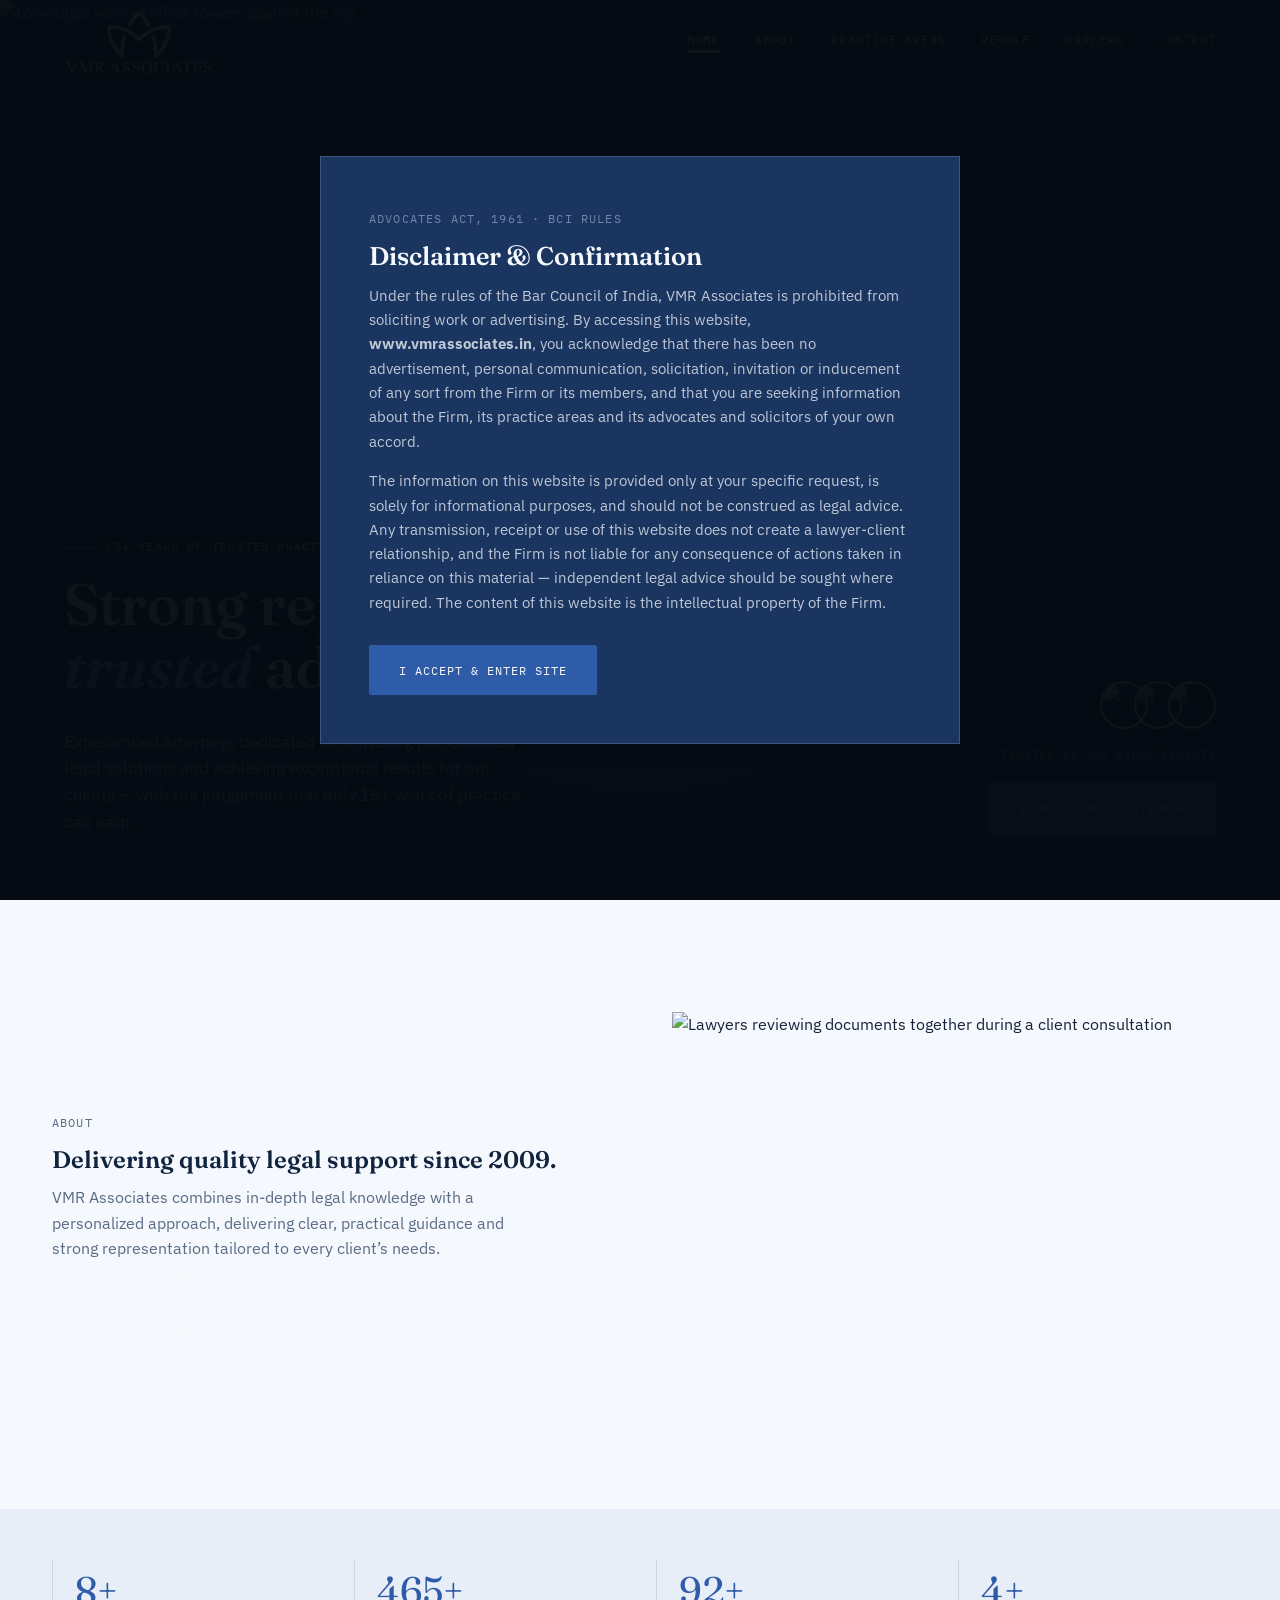
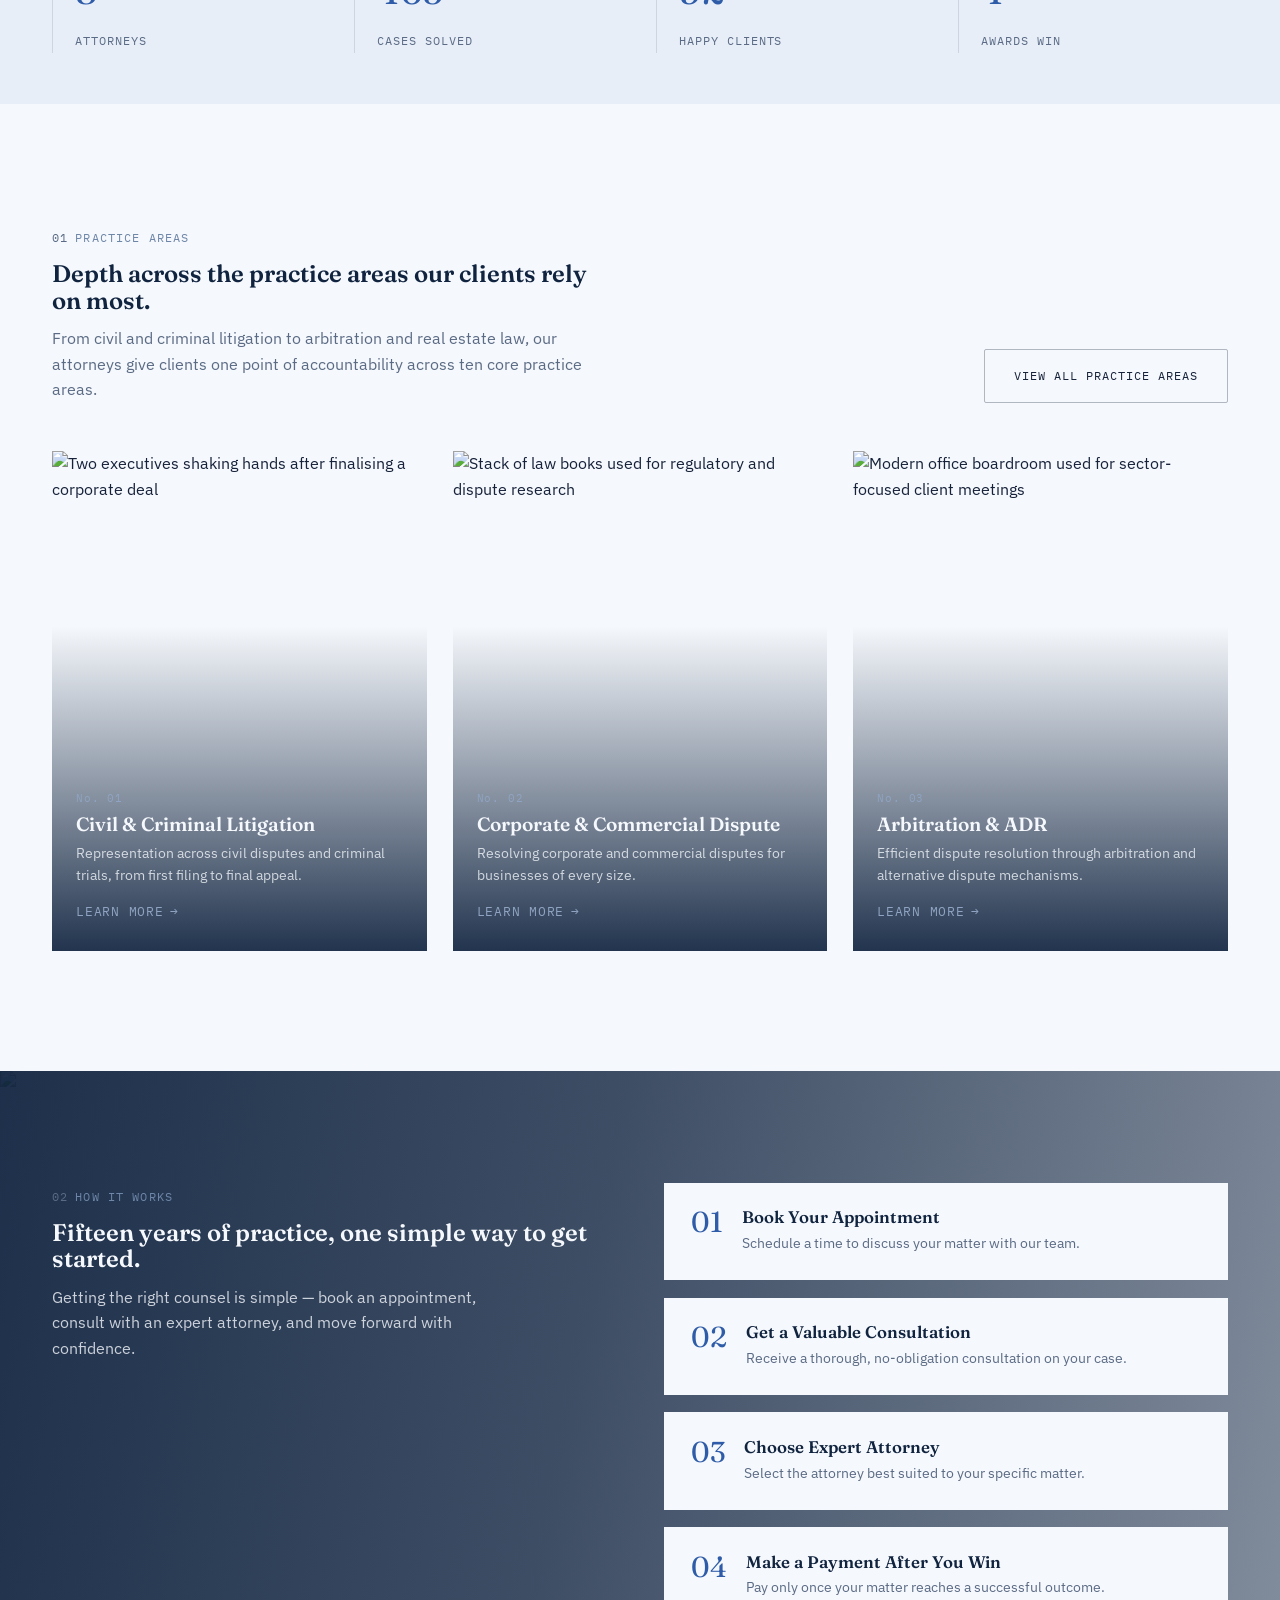
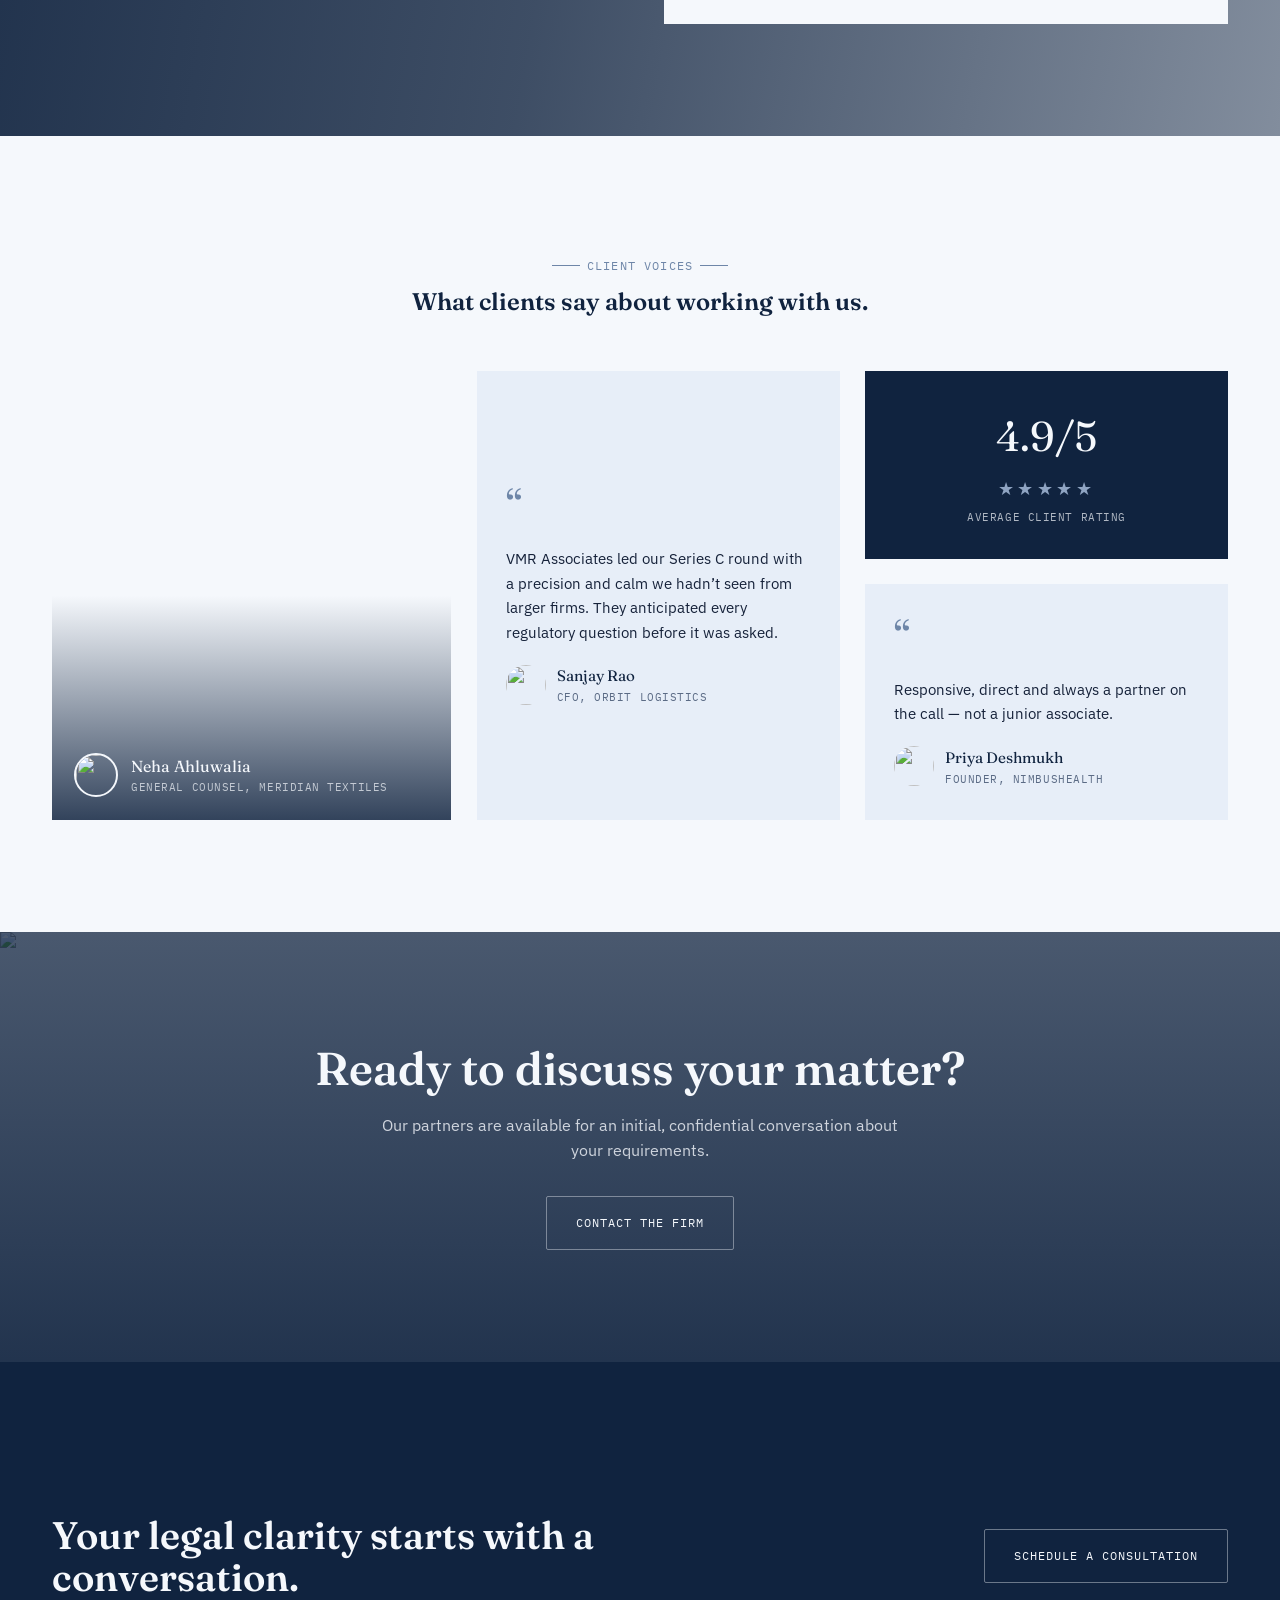
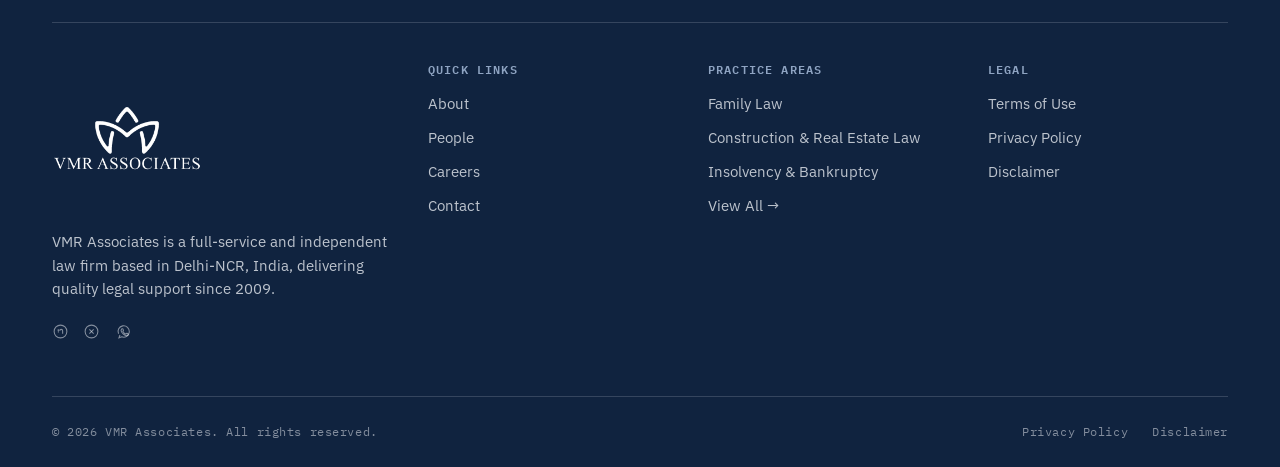
==== commit da0d3b58: "test" ====
--- a/index.html
+++ b/index.html
@@ -22,7 +22,7 @@
     <h2>Disclaimer &amp; Confirmation</h2>
     <p>
       Under the rules of the Bar Council of India, VMR Associates is prohibited from soliciting work or
-      advertising. By accessing this website, <strong>www.VMRassociates.in</strong>, you acknowledge that
+      advertising. By accessing this website, <strong>www.vmrassociates.in</strong>, you acknowledge that
       there has been no advertisement, personal communication, solicitation, invitation or inducement of any
       sort from the Firm or its members, and that you are seeking information about the Firm, its practice
       areas and its advocates and solicitors of your own accord.
--- a/css/style.css
+++ b/css/style.css
@@ -925,68 +925,6 @@
   .briefing-arrow { display: none; }
 }
 
-
-/* ---------- Contact page: elevated detail/form/map cards ---------- */
-.contact-section { background: var(--ivory-2); }
-.contact-details-card,
-.contact-form-card {
-  background: var(--ivory);
-  padding: 2.8rem 2.6rem;
-  border-top: 3px solid var(--oxblood);
-  box-shadow: 0 18px 32px rgba(16,35,63,.08);
-}
-.contact-details-card h2,
-.contact-form-card h2 { font-size: 1.6rem; margin-bottom: .4em; }
-.contact-details-card > p,
-.card-subtext { color: var(--ink-soft); margin-bottom: 2.2rem; }
-
-.contact-detail-item { display: flex; align-items: flex-start; gap: 1.1rem; margin-bottom: 1.8rem; }
-.contact-detail-item:last-child { margin-bottom: 0; }
-.detail-icon {
-  flex-shrink: 0;
-  width: 44px;
-  height: 44px;
-  border-radius: 50%;
-  background: var(--ink-navy);
-  color: var(--ivory);
-  display: flex;
-  align-items: center;
-  justify-content: center;
-}
-.detail-icon svg { width: 20px; height: 20px; }
-.contact-detail-item h3 {
-  font-family: var(--font-mono);
-  font-size: .72rem;
-  letter-spacing: .08em;
-  text-transform: uppercase;
-  color: var(--brass);
-  margin-bottom: .3em;
-}
-.contact-detail-item p { color: var(--ink); margin: 0; }
-.contact-detail-item p a { color: var(--ink); }
-.contact-detail-item p a:hover { color: var(--oxblood); }
-
-.contact-map-wrap { margin-top: 5.5rem; }
-.map-card { background: var(--ivory); box-shadow: 0 18px 32px rgba(16,35,63,.08); overflow: hidden; }
-.map-card .map-embed { border: 0; }
-.map-card-footer {
-  display: flex;
-  align-items: center;
-  justify-content: space-between;
-  flex-wrap: wrap;
-  gap: 1rem;
-  padding: 1.6rem 2rem;
-  font-size: .92rem;
-  color: var(--ink-soft);
-  border-top: 1px solid var(--line);
-}
-.map-card-footer .btn-outline { border-color: rgba(22,34,58,.3); color: var(--ink); }
-.map-card-footer .btn-outline:hover { border-color: var(--oxblood); color: var(--oxblood);
-}
-@media (max-width: 900px) {
-  .contact-details-card, .contact-form-card { padding: 2.2rem 1.8rem; }
-  .map-card-footer { padding: 1.4rem; }
-}
 
 /* ---------- Utility page-width sections ---------- */
 .section-tight { max-width: 720px; }
@@ -1863,7 +1801,7 @@
   box-shadow: 0 24px 48px rgba(16, 35, 63, 0.12);
 }
 
-.map-embed iframe { 
+.map-embed iframe {
   width: 100%; 
   height: 100%; 
   min-height: 480px; 
